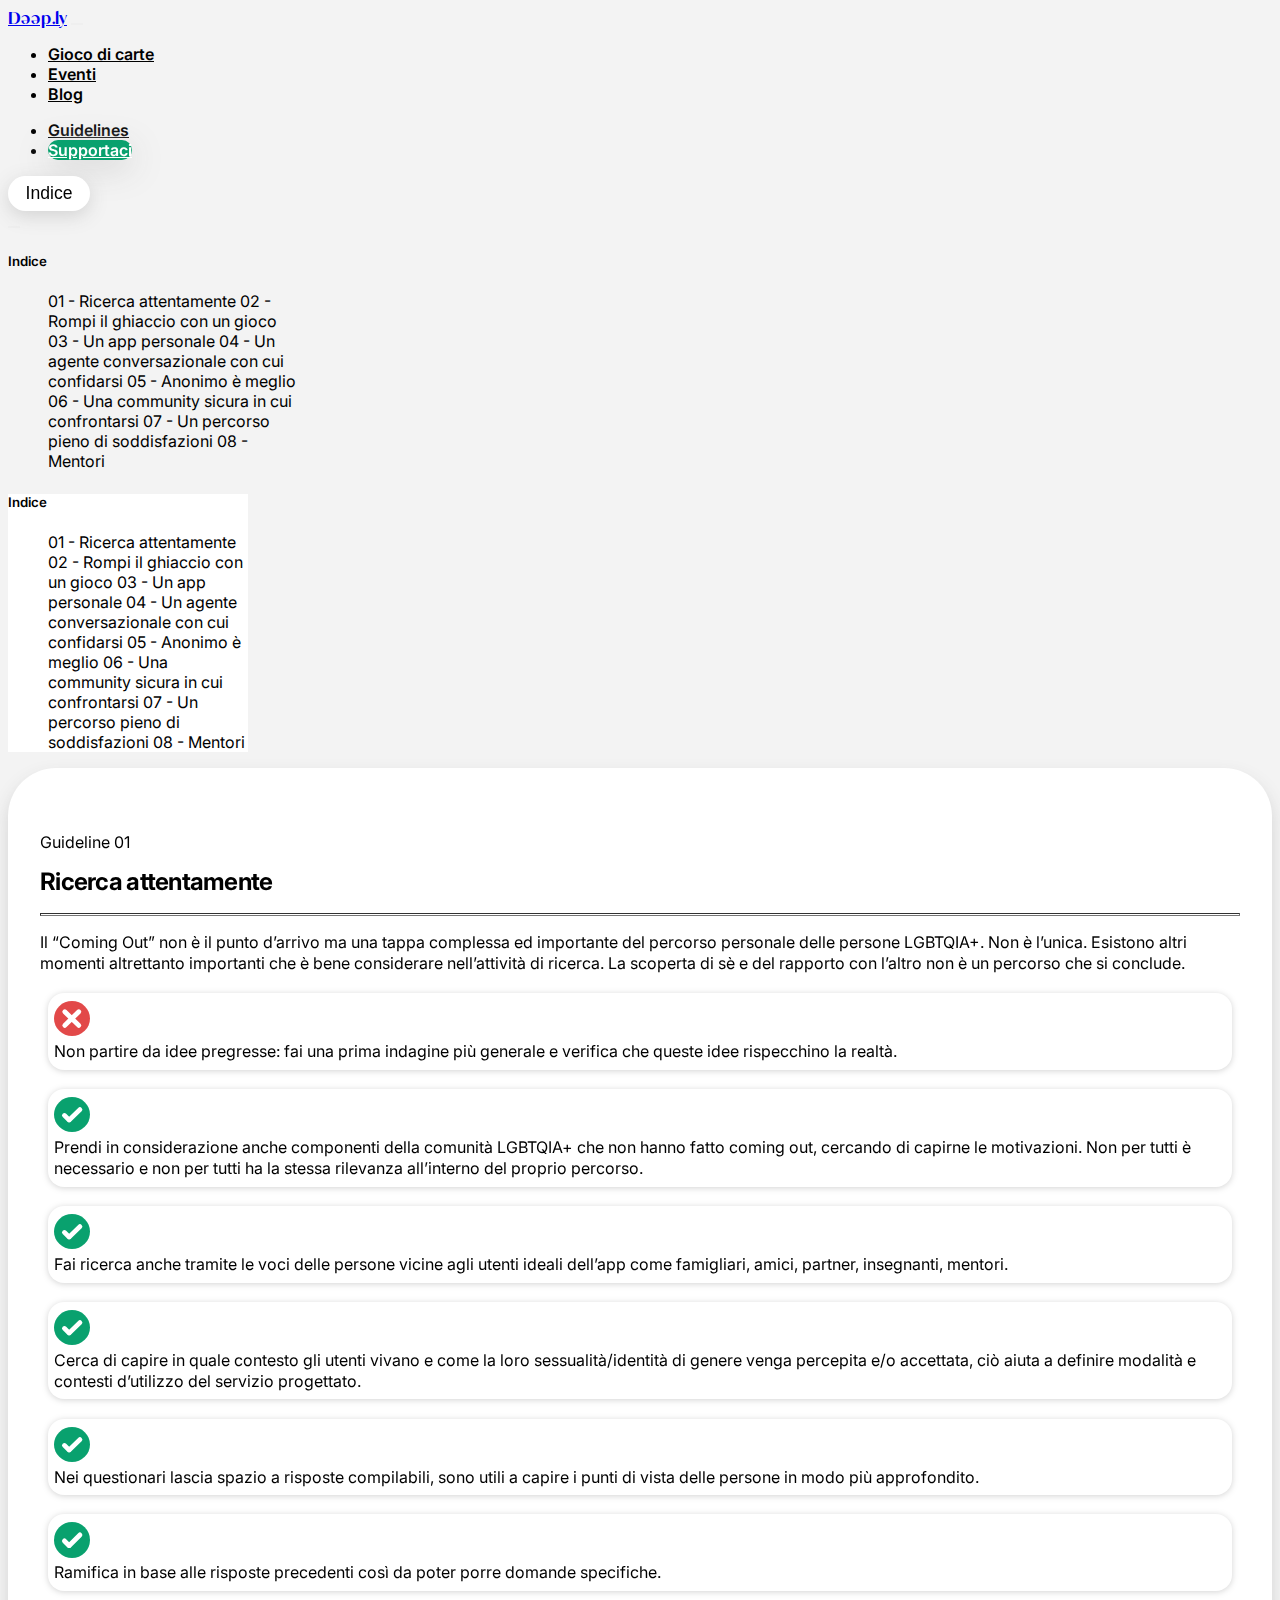
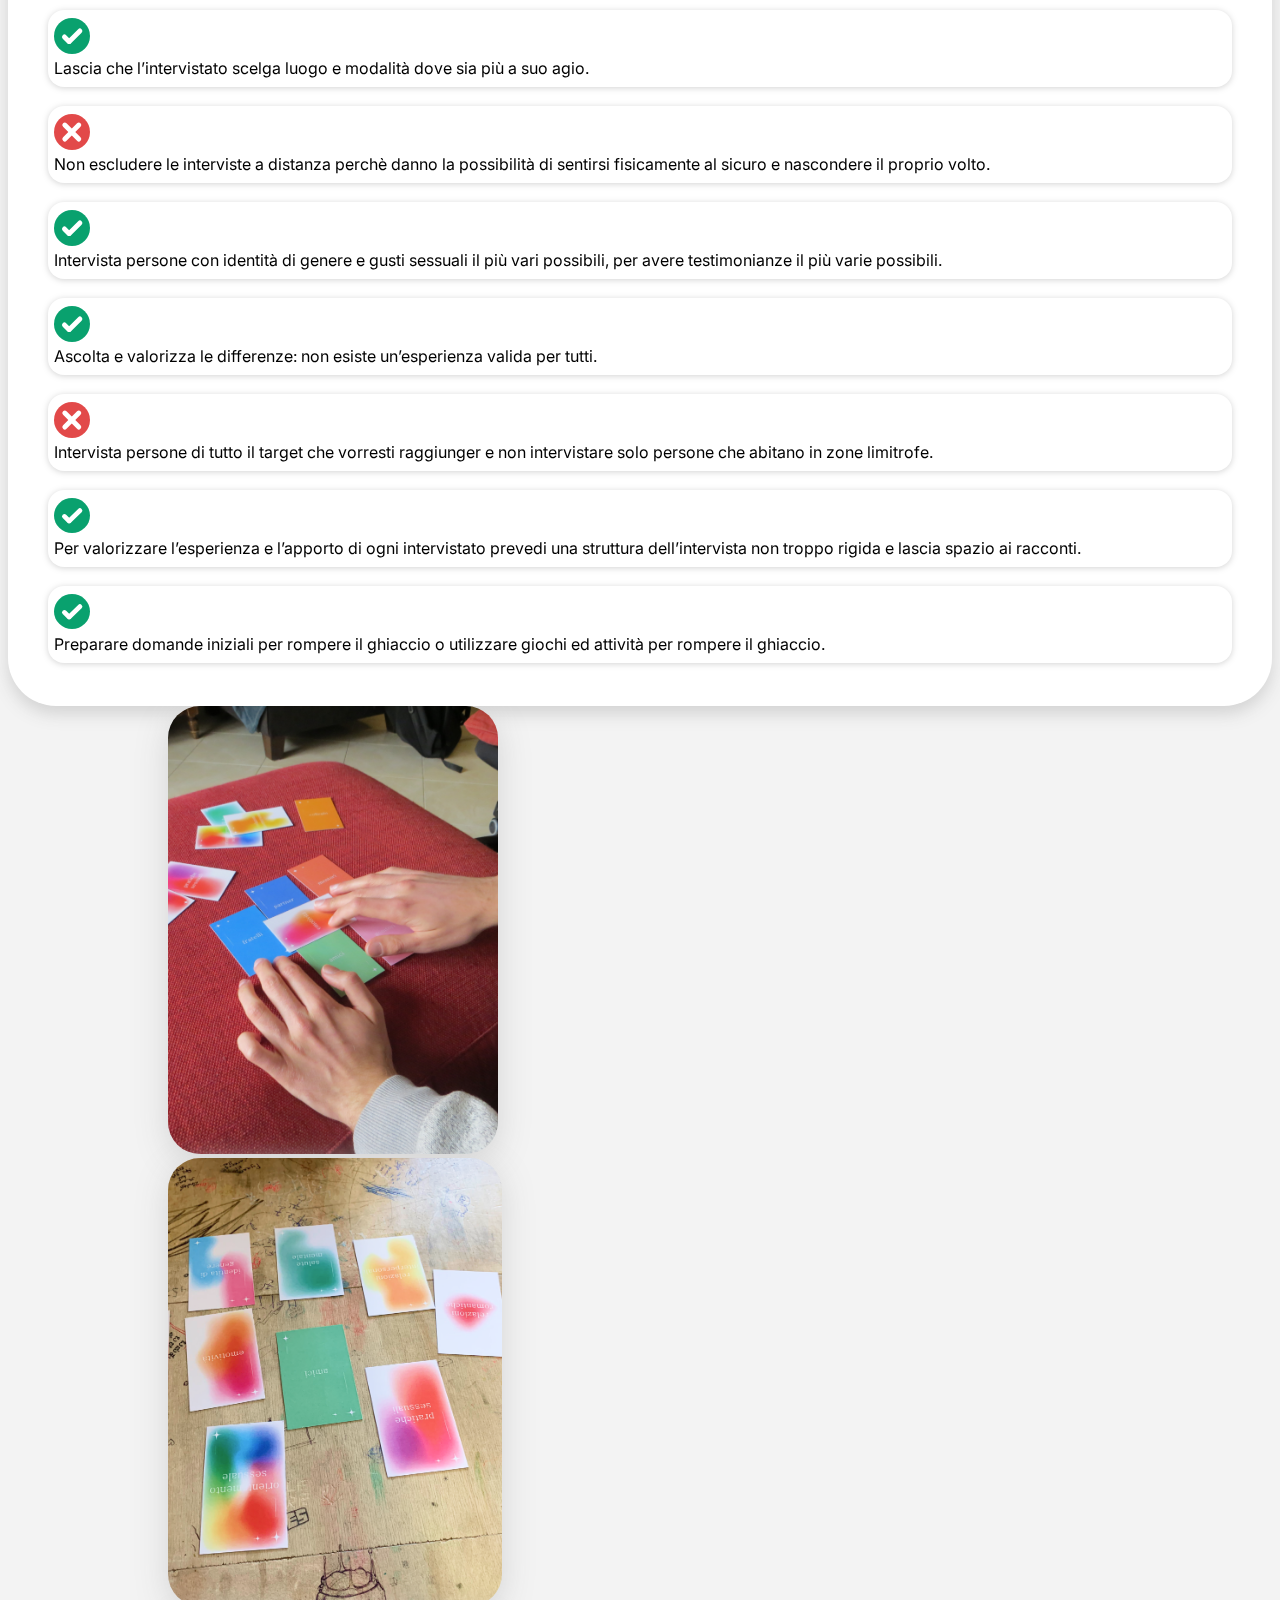
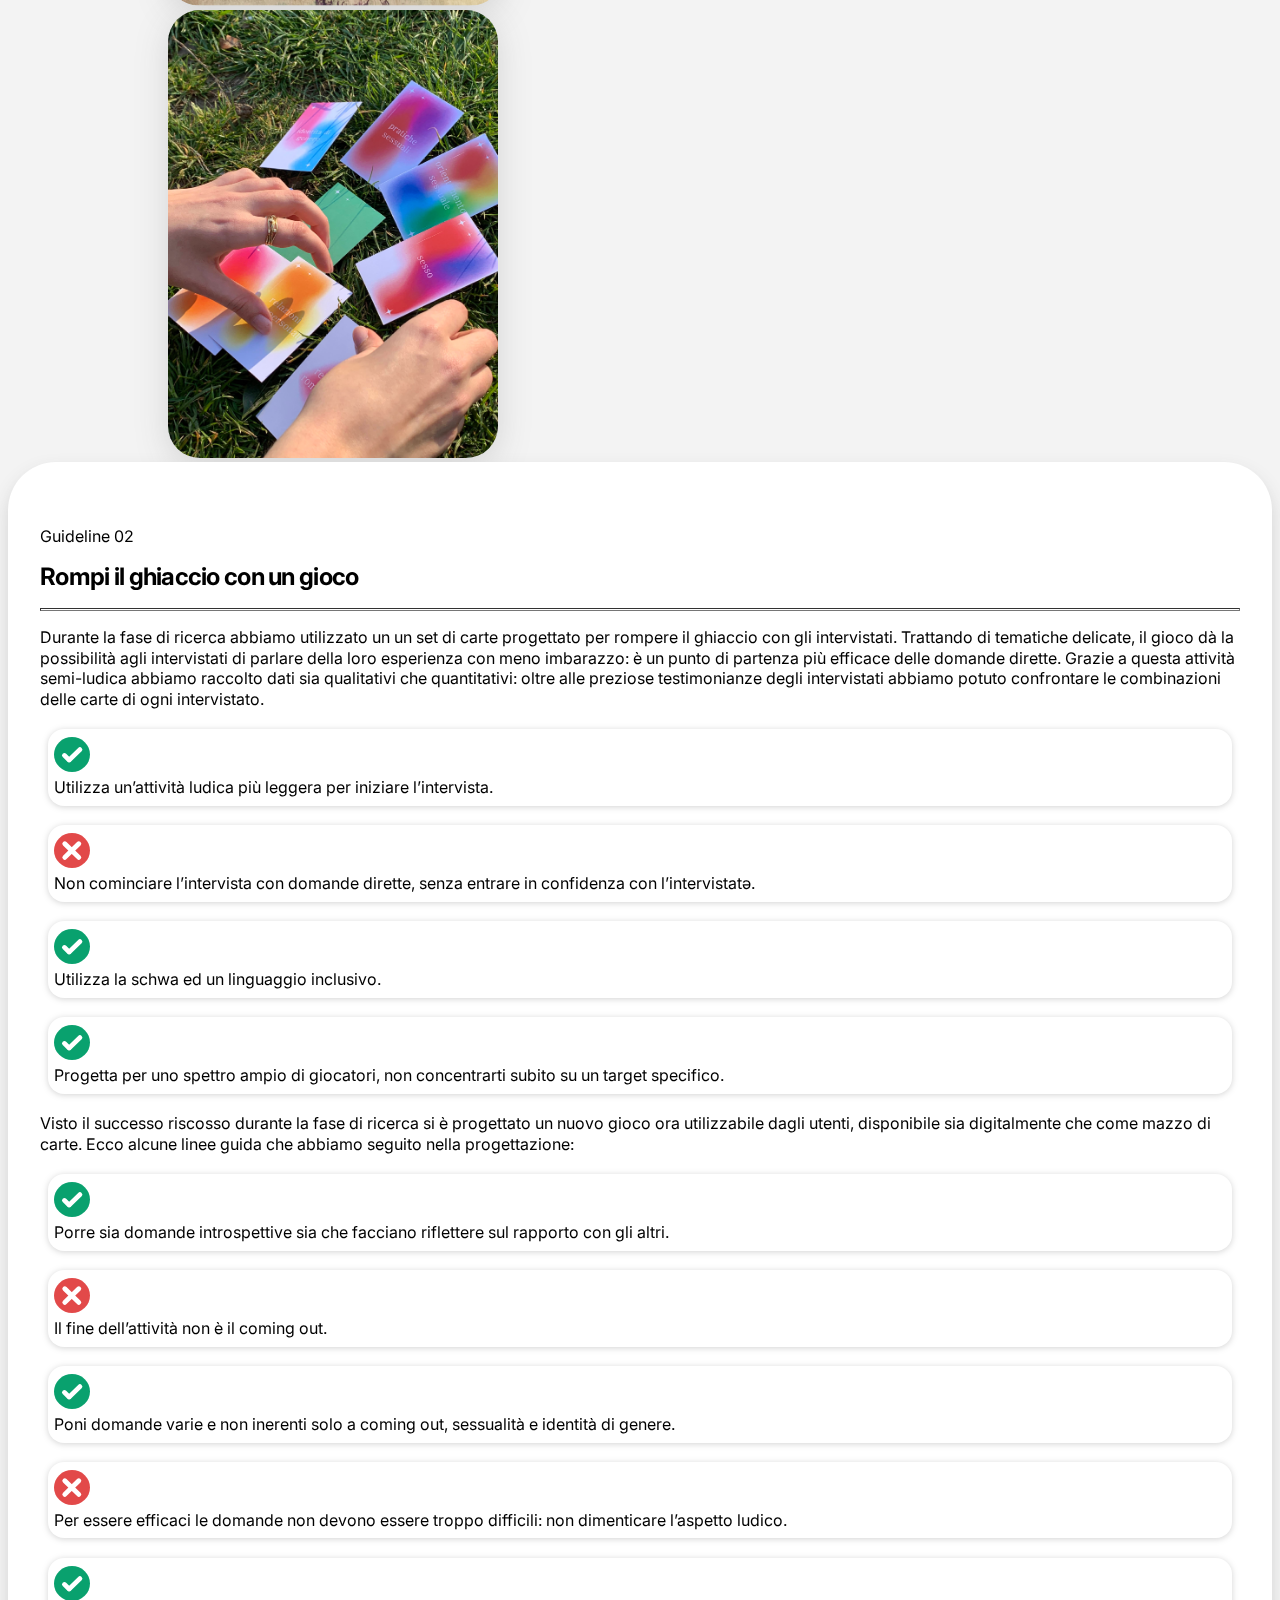
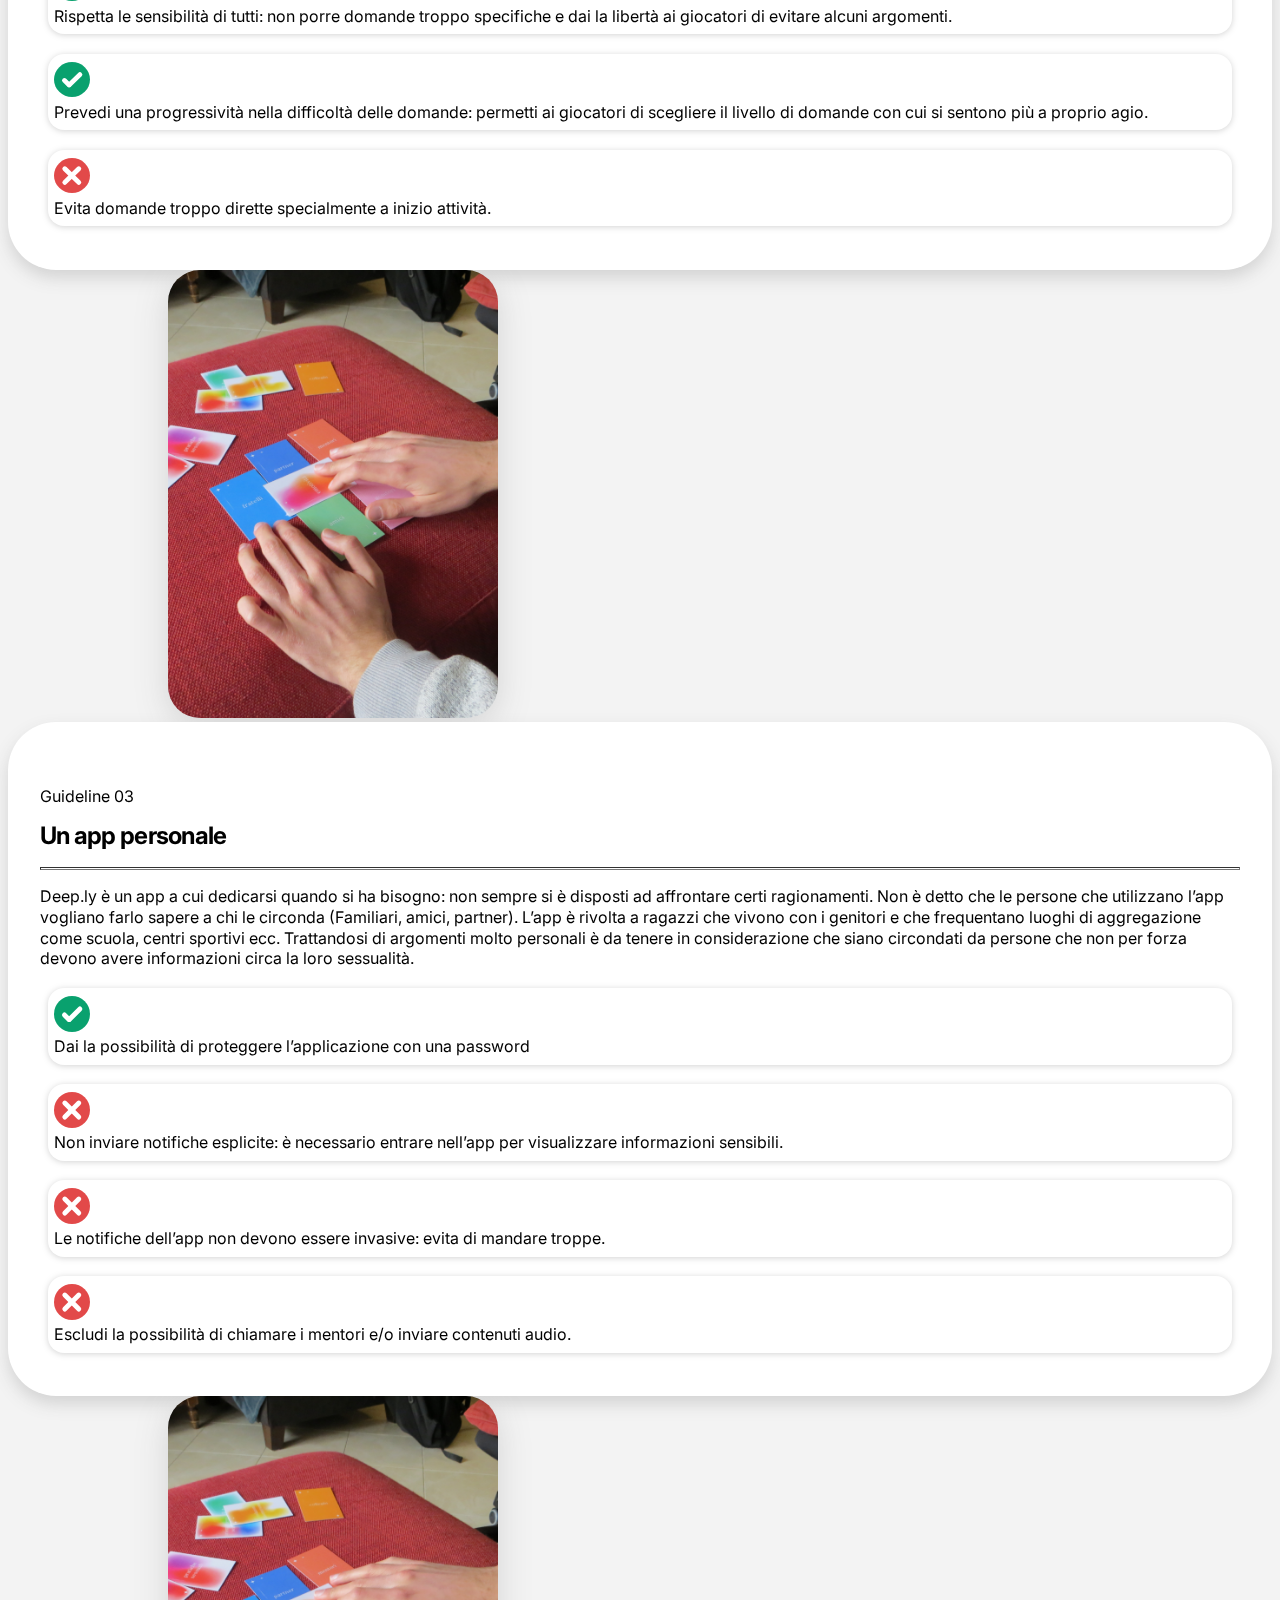
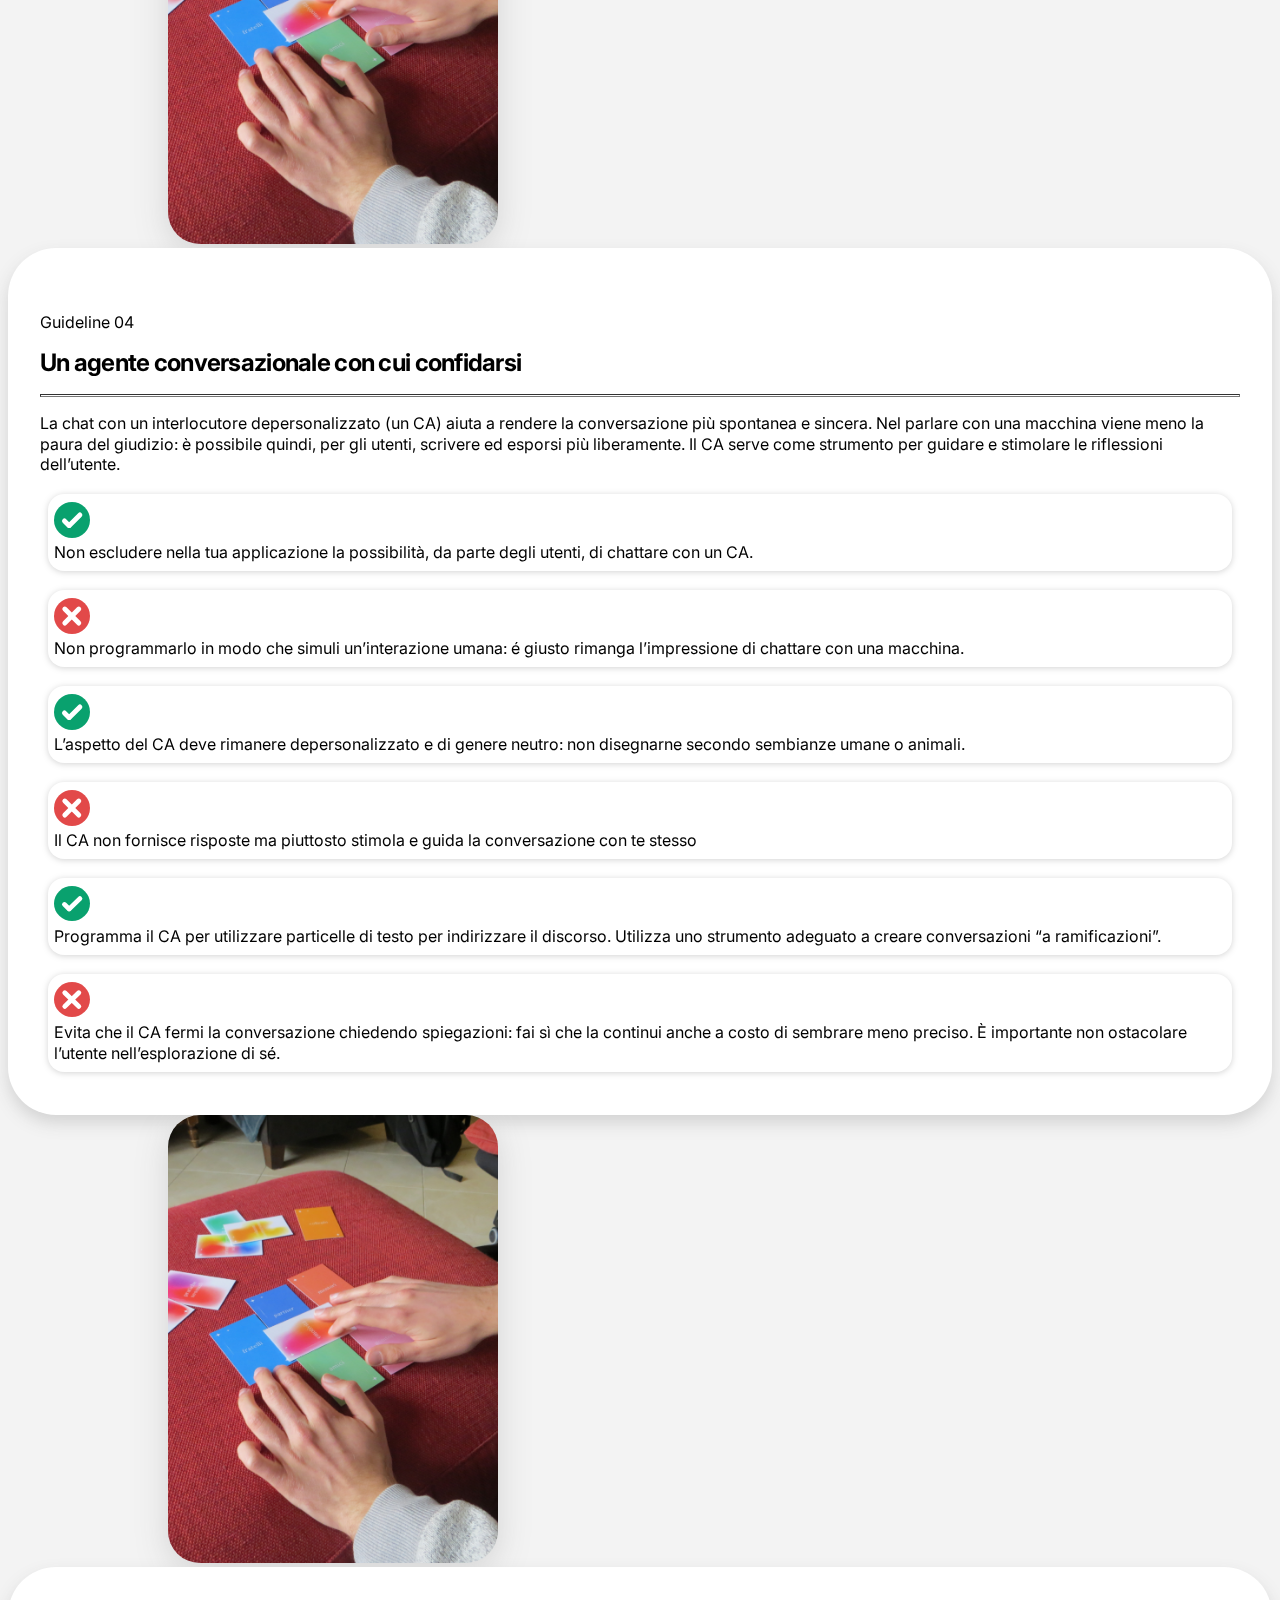
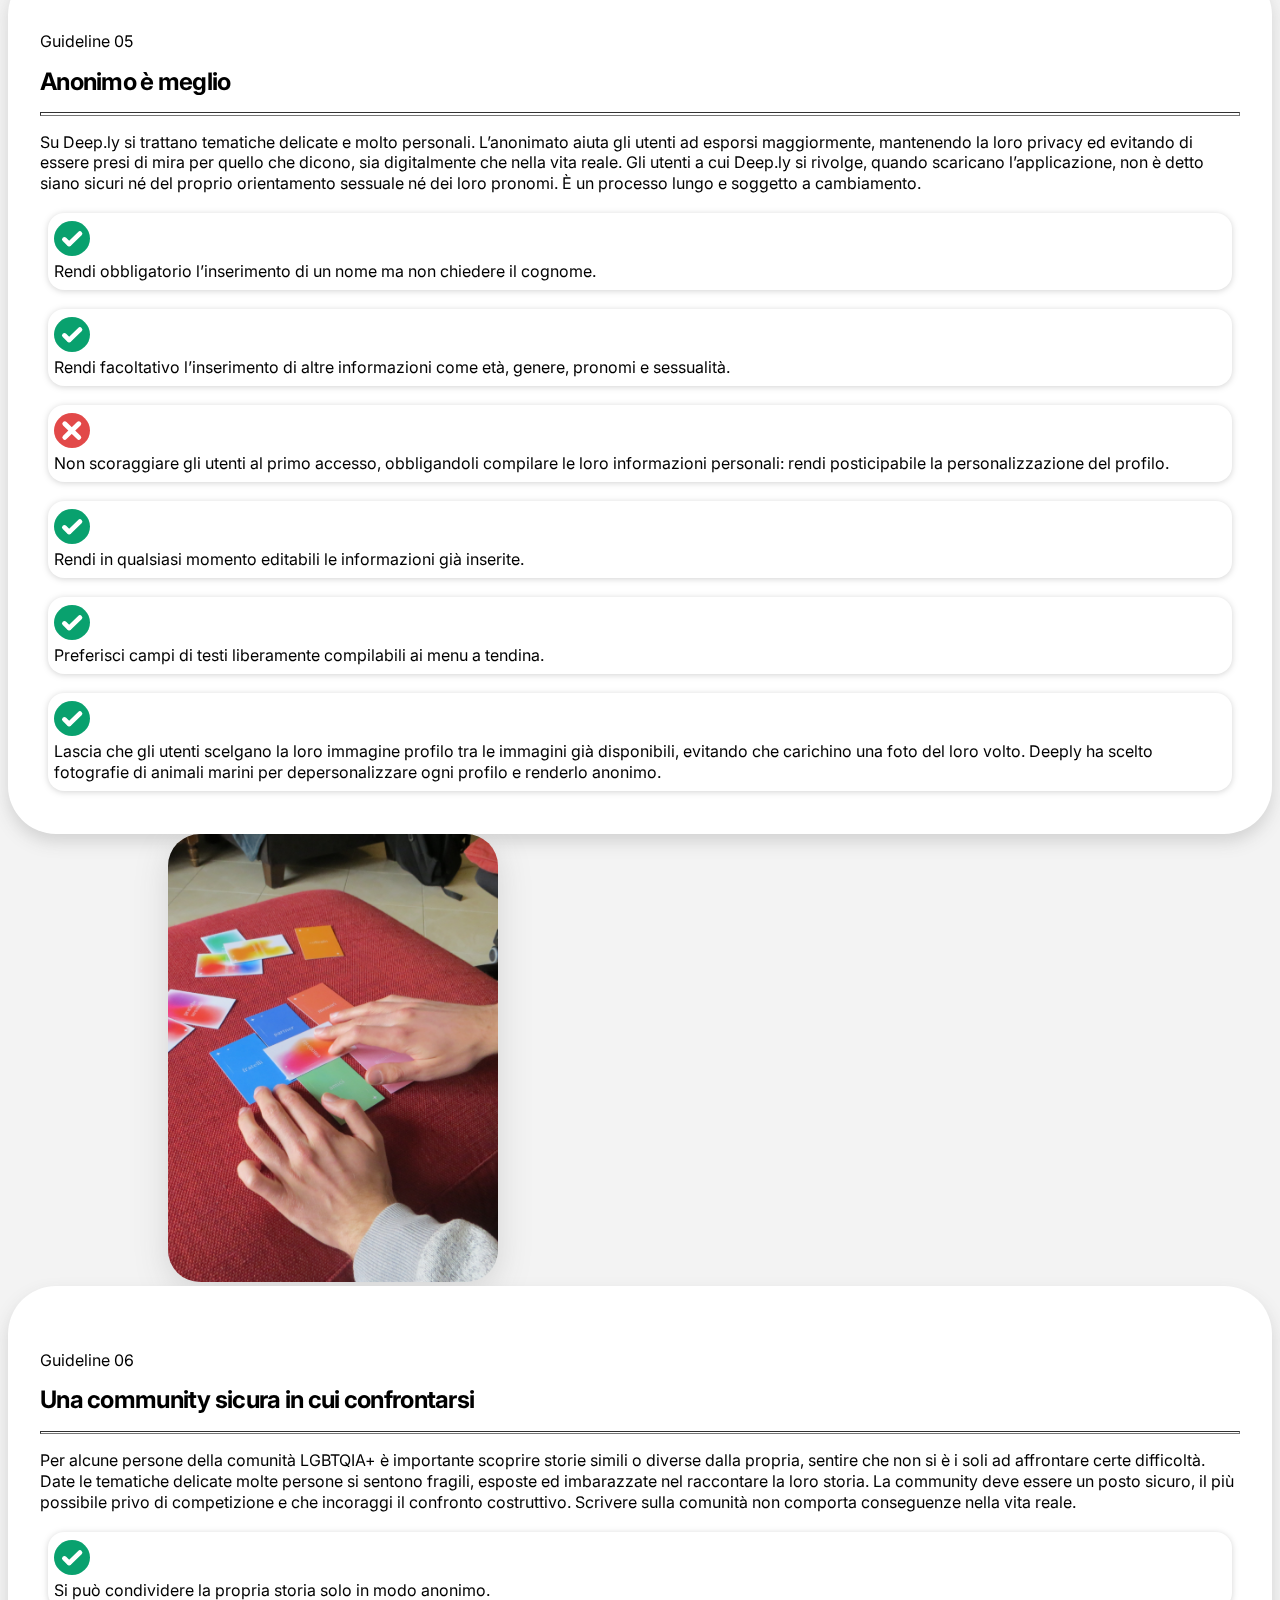
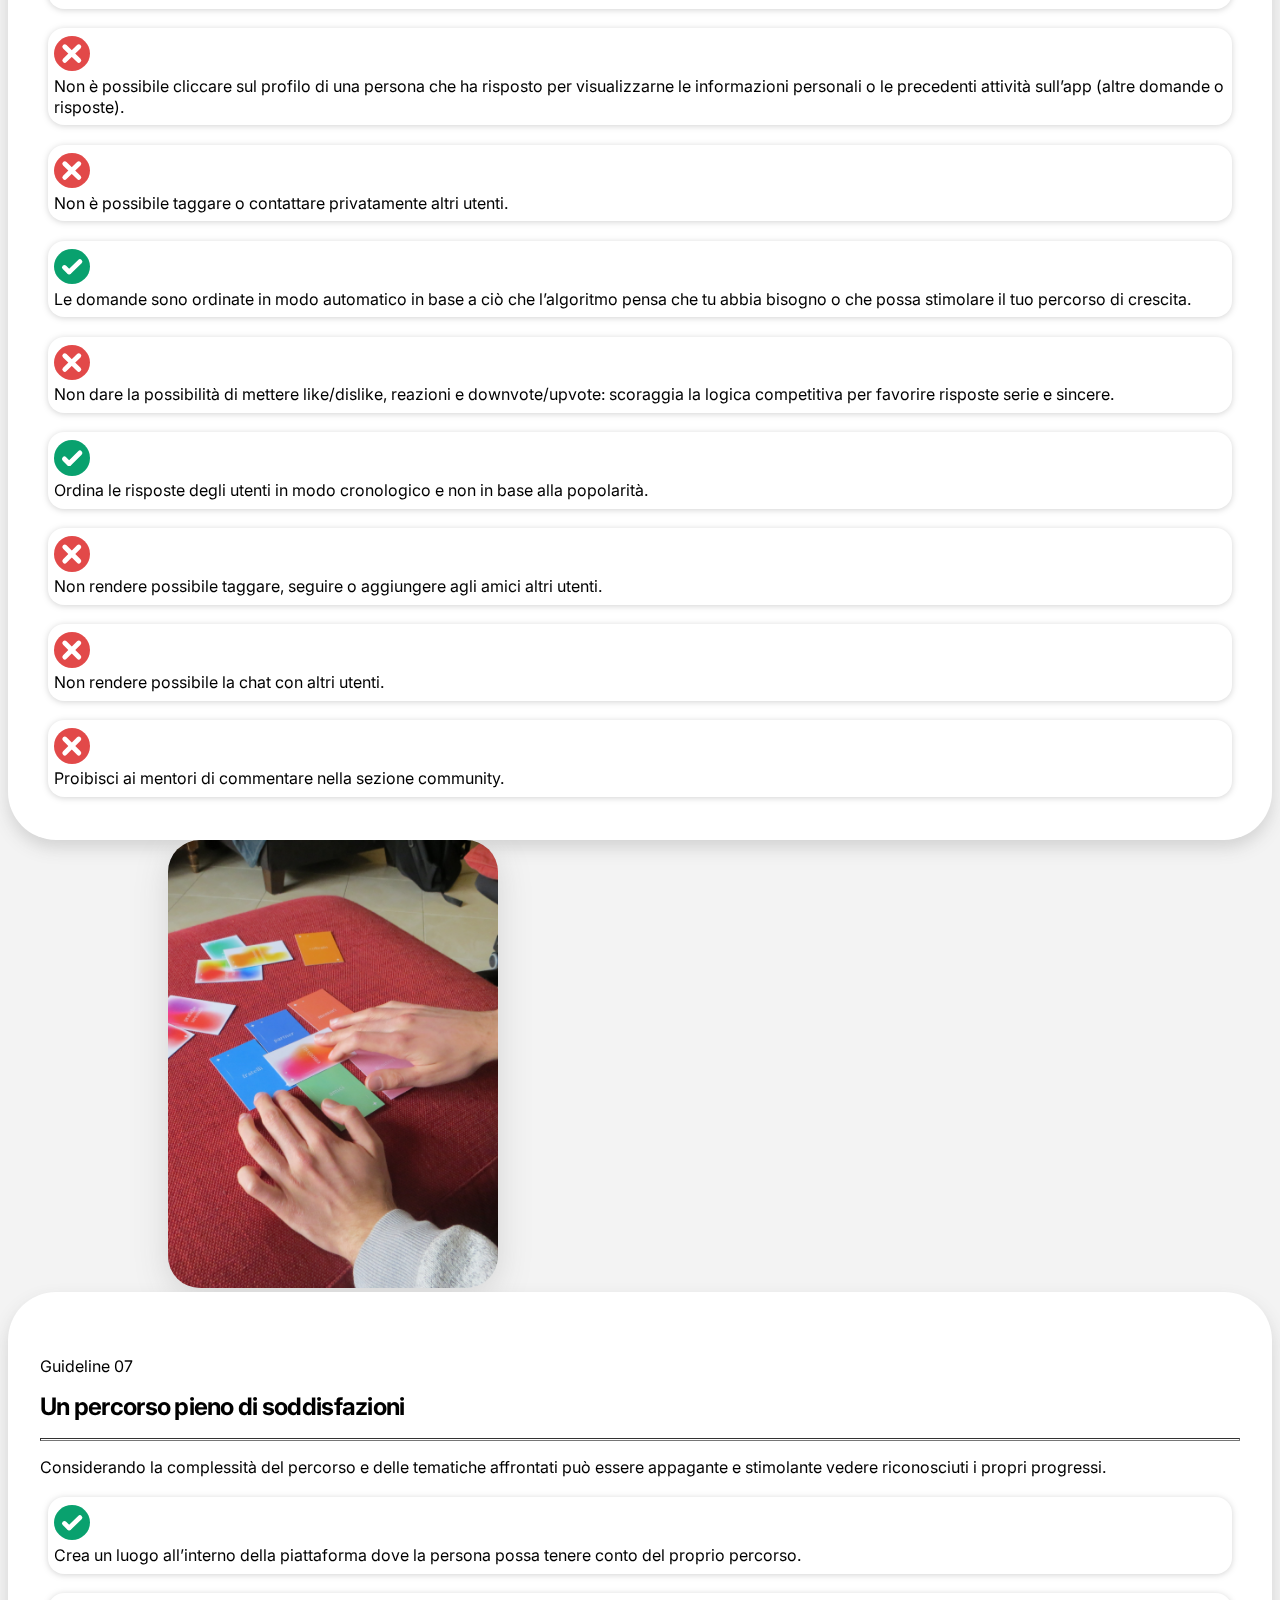
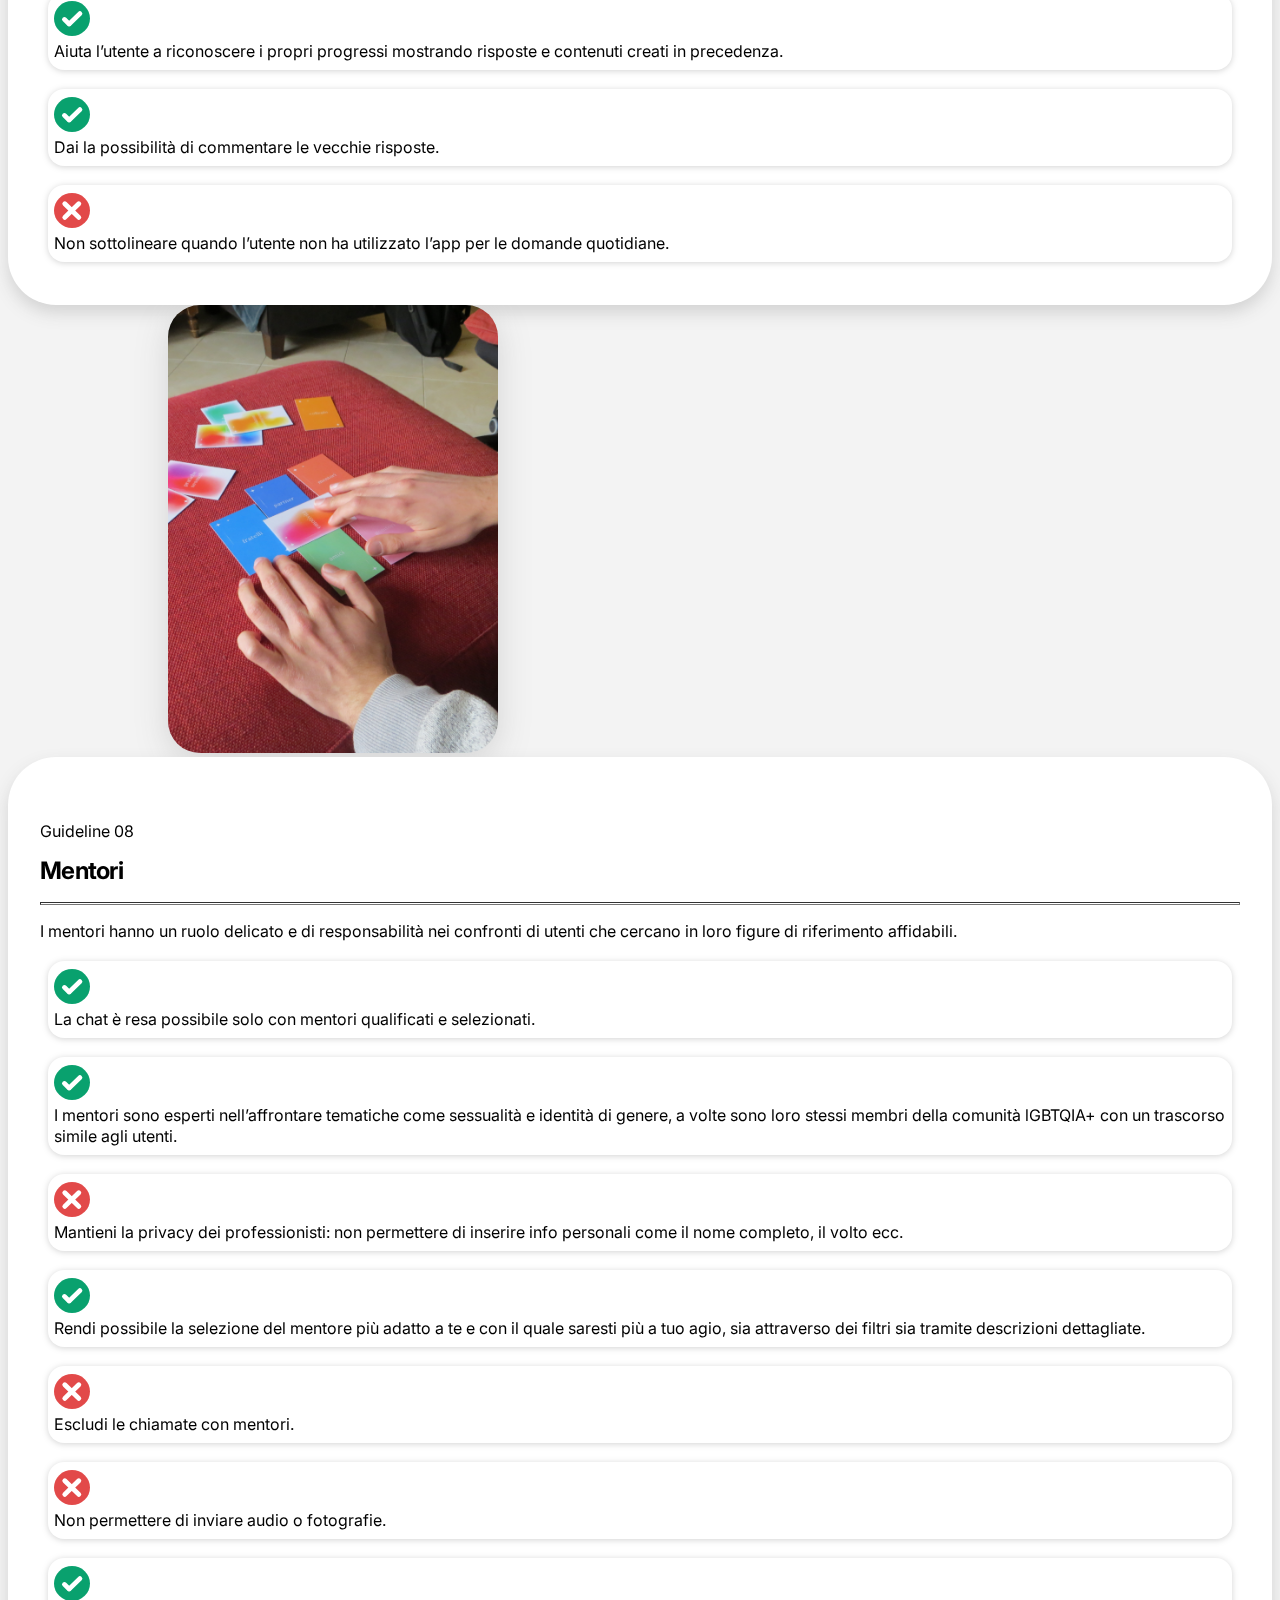
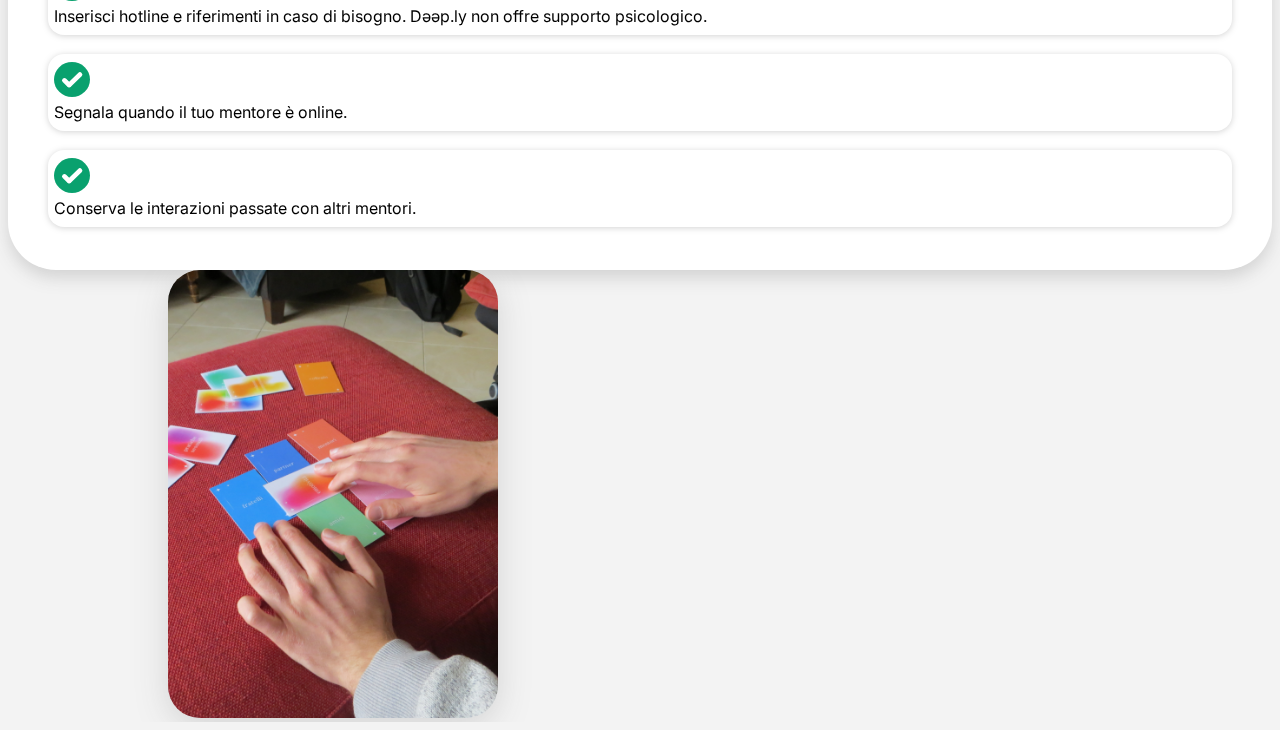
==== guidelines.html @ 078209df "yes" ====
<!doctype html>
<html lang="it">

<head>
  <meta charset="utf-8">
  <meta name="viewport" content="width=device-width, initial-scale=1">
  <link href="https://cdn.jsdelivr.net/npm/bootstrap@5.2.0-beta1/dist/css/bootstrap.min.css" rel="stylesheet" integrity="sha384-0evHe/X+R7YkIZDRvuzKMRqM+OrBnVFBL6DOitfPri4tjfHxaWutUpFmBp4vmVor" crossorigin="anonymous">
  <link rel="stylesheet" href="style.css">
  <title>Dəəply</title>
  <link rel="preconnect" href="https://fonts.googleapis.com">
  <link rel="preconnect" href="https://fonts.gstatic.com" crossorigin>
  <link href="https://fonts.googleapis.com/css2?family=Inter:wght@300;400;600;700&display=swap" rel="stylesheet">
</head>

<body class="bg-gray">

  <nav id="nav" class="navbar fixed-top navbar-expand-lg navbar-custom bg-nav-guideline">
    <div class="container">
      <a href="index.html" class="navbar-brand ivy-mode">Dəəp.ly</a>

      <button type="button" name="button" class="navbar-toggler" data-bs-toggle="collapse" data-bs-target="#navmenu">

        <span class="navbar-toggler-icon"></span>

      </button>

      <div class="collapse navbar-collapse px-4 pt-2" id="navmenu">

        <ul class="navbar-nav me-auto">
          <li class="nav-item-guideline mx-2">
            <a href="index.html#carte" class="nav-link">Gioco di carte</a>
          </li>
          <li class="nav-item-guideline mx-2">
            <a href="index.html#eventi" class="nav-link">Eventi</a>
          </li>
          <li class="nav-item-guideline mx-2">
            <a href="index.html#blog" class="nav-link">Blog</a>
          </li>
        </ul>

        <ul class="navbar-nav ms-auto">
          <li class="nav-item-guideline mx-2">
            <a href="#" class="nav-link">Guidelines</a>
          </li>

          <li class="">
            <a href="index.html#supportaci" class="nav-link supportaci-guideline shadow-support-guideline">Supportaci</a>
          </li>

        </ul>

      </div>
    </div>

  </nav>

  <div class="mt-2 pt-5 px-3 position-fixed " style="z-index:+100;">


    <button class="guideline-btn d-block d-lg-none" type="button" data-bs-toggle="offcanvas" data-bs-target="#offcanvas" aria-controls="offcanvas">
      Indice
    </button>

    <div class="offcanvas offcanvas-start pt-5" tabindex="-1" id="offcanvas" aria-labelledby="offcanvas">

      <div class="d-flex align-items-end flex-column p-4">
        <button type="button" class="btn-close" data-bs-dismiss="offcanvas" aria-label="Close"></button>

      </div>
      <div class="d-flex flex-column px-5 pt-2 text-black">
        <h5 class="pt-3">Indice</h5>

        <ul class="nav nav-pills flex-column mb-0 pt-4">

          <a href="#guideline01" class="nav-link2 px-0 "> 01 - Ricerca attentamente</a>

          <a href="#guideline02" class="nav-link2 px-0"> 02 - Rompi il ghiaccio con un gioco </a>

          <a href="#guideline03" class="nav-link2 px-0"> 03 - Un app personale</a>

          <a href="#guideline04" class="nav-link2 px-0"> 04 - Un agente conversazionale con cui confidarsi</a>

          <a href="#guideline05" class="nav-link2 px-0"> 05 - Anonimo è meglio</a>

          <a href="#guideline06" class="nav-link2 px-0"> 06 - Una community sicura in cui confrontarsi</a>

          <a href="#guideline07" class="nav-link2 px-0"> 07 - Un percorso pieno di soddisfazioni</a>

          <a href="#guideline08" class="nav-link2 px-0"> 08 - Mentori</a>




        </ul>
      </div>
      <div class="offcanvas-body">





      </div>
    </div>

  </div>



  <div class="container-fluid pt-5 d-none d-lg-block">
    <div class="row flex-nowrap position-fixed bg-white width-nav h-100">
      <div class="">
        <div class="d-flex flex-column px-2 pt-5 text-black">


          <h5>Indice</h5>

          <!--

          <ul class="nav nav-pills flex-column mb-0 align-items-center" id="menu">

            <a href="#submenu1" data-bs-toggle="collapse" class="nav-link2 px-0 align-middle">
              <i class=""></i> <span class="">Guideline 1</span> </a>
            <ul class="collapse nav flex-column ms-1" id="submenu1" data-bs-parent="#menu">
              <li class="">
                <a href="#" class="nav-link2 px-0"> <span class="">Product</span> 1</a>
              </li>
              <li>
                <a href="#" class="nav-link2 px-0"> <span class="">Product</span> 2</a>
              </li>
              <li>
                <a href="#" class="nav-link2 px-0"> <span class="">Product</span> 3</a>
              </li>
              <li>
                <a href="#" class="nav-link2 px-0"> <span class="">Product</span> 4</a>
              </li>
            </ul>
            </li>

          </ul>
-->

          <ul class="nav nav-pills flex-column mb-0 pt-4" id="side-menu">

            <a href="#guideline01" class="nav-link2 px-0 "> 01 - Ricerca attentamente</a>

            <a href="#guideline02" class="nav-link2 px-0"> 02 - Rompi il ghiaccio con un gioco</a>

            <a href="#guideline03" class="nav-link2 px-0"> 03 - Un app personale</a>

            <a href="#guideline04" class="nav-link2 px-0"> 04 - Un agente conversazionale con cui confidarsi</a>

            <a href="#guideline05" class="nav-link2 px-0"> 05 - Anonimo è meglio</a>

            <a href="#guideline06" class="nav-link2 px-0"> 06 - Una community sicura in cui confrontarsi</a>

            <a href="#guideline07" class="nav-link2 px-0"> 07 - Un percorso pieno di soddisfazioni</a>

            <a href="#guideline08" class="nav-link2 px-0"> 08 - Mentori</a>




          </ul>

        </div>
      </div>

    </div>
  </div>





  <section>

    <div id="guideline01" class="">

      <div class="container pt-5">
        <div class="row pt-3">
          <div class="d-none d-md-block col-2">
          </div>
          <div class="d-none d-lg-block col-1">
          </div>

          <div class="col guideline-card">

            <p class="mb-1 pt-3">
              Guideline 01
            </p>

            <h2 class="h2-guideline pb-2 text-wrap">
              Ricerca attentamente
            </h2>

            <hr>
            <p class="pb-2 pt-4">
              Il “Coming Out” non è il punto d’arrivo ma una tappa complessa ed importante del percorso personale delle persone LGBTQIA+.
              Non è l’unica. Esistono altri momenti altrettanto importanti che è bene considerare nell’attività di ricerca.
              La scoperta di sè e del rapporto con l’altro non è un percorso che si conclude.
            </p>
            <div class="card-dodont row">
              <div class="col-1 width-yesno px-0">
                <img src="img/no.svg" alt="" class="pt-1">
              </div>
              <div class="col-1 d-block d-sm-none">
              </div>
              <div class="col ">
                Non partire da idee pregresse: fai una prima indagine più generale e verifica che queste idee rispecchino la realtà.
              </div>
            </div>
            <div class="card-dodont row">
              <div class="col-1 width-yesno px-0">
                <img src="img/yes.svg" alt="" class="pt-1">
              </div>
              <div class="col-1 d-block d-sm-none">
              </div>
              <div class="col">
                Prendi in considerazione anche componenti della comunità LGBTQIA+ che non hanno fatto coming out, cercando di capirne le motivazioni. Non per tutti è necessario e non per tutti ha la stessa rilevanza all’interno del proprio percorso.
              </div>
            </div>
            <div class="card-dodont row">
              <div class="col-1 width-yesno px-0">
                <img src="img/yes.svg" alt="" class="pt-1">
              </div>
              <div class="col-1 d-block d-sm-none">
              </div>
              <div class="col">
                Fai ricerca anche tramite le voci delle persone vicine agli utenti ideali dell’app come famigliari, amici, partner, insegnanti, mentori.
              </div>
            </div>
            <div class="card-dodont row">
              <div class="col-1 width-yesno px-0">
                <img src="img/yes.svg" alt="" class="pt-1">
              </div>
              <div class="col-1 d-block d-sm-none">
              </div>
              <div class="col">
                Cerca di capire in quale contesto gli utenti vivano e come la loro sessualità/identità di genere venga percepita e/o accettata, ciò aiuta a definire modalità e contesti d’utilizzo del servizio progettato.
              </div>
            </div>
            <div class="card-dodont row">
              <div class="col-1 width-yesno px-0">
                <img src="img/yes.svg" alt="" class="pt-1">
              </div>
              <div class="col-1 d-block d-sm-none">
              </div>
              <div class="col">
                Nei questionari lascia spazio a risposte compilabili, sono utili a capire i punti di vista delle persone in modo più approfondito.
              </div>
            </div>
            <div class="card-dodont row">
              <div class="col-1 width-yesno px-0">
                <img src="img/yes.svg" alt="" class="pt-1">
              </div>
              <div class="col-1 d-block d-sm-none">
              </div>
              <div class="col">
                Ramifica in base alle risposte precedenti così da poter porre domande specifiche.
              </div>
            </div>
            <div class="card-dodont row">
              <div class="col-1 width-yesno px-0">
                <img src="img/yes.svg" alt="" class="pt-1">
              </div>
              <div class="col-1 d-block d-sm-none">
              </div>
              <div class="col">
                Lascia che l’intervistato scelga luogo e modalità dove sia più a suo agio.
              </div>
            </div>
            <div class="card-dodont row">
              <div class="col-1 width-yesno px-0">
                <img src="img/no.svg" alt="" class="pt-1">
              </div>
              <div class="col-1 d-block d-sm-none">
              </div>
              <div class="col">
                Non escludere le interviste a distanza perchè danno la possibilità di sentirsi fisicamente al sicuro e nascondere il proprio volto.
              </div>
            </div>
            <div class="card-dodont row">
              <div class="col-1 width-yesno px-0">
                <img src="img/yes.svg" alt="" class="pt-1">
              </div>
              <div class="col-1 d-block d-sm-none">
              </div>
              <div class="col">
                Intervista persone con identità di genere e gusti sessuali il più vari possibili, per avere testimonianze il più varie possibili.
              </div>
            </div>
            <div class="card-dodont row">
              <div class="col-1 width-yesno px-0">
                <img src="img/yes.svg" alt="" class="pt-1">
              </div>
              <div class="col-1 d-block d-sm-none">
              </div>
              <div class="col">
                Ascolta e valorizza le differenze: non esiste un’esperienza valida per tutti.
              </div>
            </div>
            <div class="card-dodont row">
              <div class="col-1 width-yesno px-0">
                <img src="img/no.svg" alt="" class="pt-1">
              </div>
              <div class="col-1 d-block d-sm-none">
              </div>
              <div class="col">
                Intervista persone di tutto il target che vorresti raggiunger e non intervistare solo persone che abitano in zone limitrofe.
              </div>
            </div>
            <div class="card-dodont row">
              <div class="col-1 width-yesno px-0">
                <img src="img/yes.svg" alt="" class="pt-1">
              </div>
              <div class="col-1 d-block d-sm-none">
              </div>
              <div class="col">
                Per valorizzare l’esperienza e l’apporto di ogni intervistato prevedi una struttura dell’intervista non troppo rigida e lascia spazio ai racconti.
              </div>
            </div>
            <div class="card-dodont row">
              <div class="col-1 width-yesno px-0">
                <img src="img/yes.svg" alt="" class="pt-1">
              </div>
              <div class="col-1 d-block d-sm-none">
              </div>
              <div class="col">
                Preparare domande iniziali per rompere il ghiaccio o utilizzare giochi ed attività per rompere il ghiaccio.
              </div>
            </div>


          </div>
          <div class="d-none d-xl-block col-2">

          </div>

        </div>

        <div class="row">

          <div id="Gcontainer1" class="d-flex flex-row flex-nowrap overflow-auto scroll-hide container pt-4 container1">
            <div id="card-guideline" class="card2 reveal3 pt-4 pb-5 px-3" style="min-width: 21em;"> <img class="h-card shadow-img img-fluid" draggable="false" src="img/guidelines/foto1.png" alt=""></div>
            <div id="card-guideline" class="card2 reveal3 pt-4 pb-5 px-3" style="min-width: 21em;"> <img class="h-card shadow-img img-fluid" draggable="false" src="img/guidelines/foto2.png" alt=""></div>
            <div id="card-guideline" class="card2 reveal3 pt-4 pb-5 px-3" style="min-width: 21em;"> <img class="h-card shadow-img img-fluid" draggable="false" src="img/guidelines/foto3.png" alt=""></div>

          </div>

        </div>
      </div>
    </div>


    <div id="guideline02" class="">

      <div class="container pt-5">
        <div class="row pt-3">
          <div class="d-none d-md-block col-2">
          </div>
          <div class="d-none d-lg-block col-1">
          </div>

          <div class="col guideline-card">

            <p class="mb-1 pt-3">
              Guideline 02
            </p>

            <h2 class="h2-guideline pb-2 text-wrap">
              Rompi il ghiaccio con un gioco
            </h2>

            <hr>
            <p class="pb-2 pt-4">
              Durante la fase di ricerca abbiamo utilizzato un un set di carte progettato per rompere il ghiaccio con gli intervistati. Trattando di tematiche delicate, il gioco dà la possibilità agli intervistati di parlare della loro esperienza
              con meno imbarazzo: è un punto di partenza più efficace delle domande dirette. Grazie a questa attività semi-ludica abbiamo raccolto dati sia qualitativi che quantitativi: oltre alle preziose testimonianze degli intervistati abbiamo
              potuto confrontare le combinazioni delle carte di ogni intervistato.
            </p>
            <div class="card-dodont row">
              <div class="col-1 width-yesno px-0">
                <img src="img/yes.svg" alt="" class="pt-1">
              </div>
              <div class="col-1 d-block d-sm-none">
              </div>
              <div class="col ">
                Utilizza un’attività ludica più leggera per iniziare l’intervista. </div>
            </div>

            <div class="card-dodont row">
              <div class="col-1 width-yesno px-0">
                <img src="img/no.svg" alt="" class="pt-1">
              </div>
              <div class="col-1 d-block d-sm-none">
              </div>
              <div class="col ">
                Non cominciare l’intervista con domande dirette, senza entrare in confidenza con l’intervistatə. </div>
            </div>
            <div class="card-dodont row">
              <div class="col-1 width-yesno px-0">
                <img src="img/yes.svg" alt="" class="pt-1">
              </div>
              <div class="col-1 d-block d-sm-none">
              </div>
              <div class="col ">
                Utilizza la schwa ed un linguaggio inclusivo. </div>
            </div>

            <div class="card-dodont row">
              <div class="col-1 width-yesno px-0">
                <img src="img/yes.svg" alt="" class="pt-1">
              </div>
              <div class="col-1 d-block d-sm-none">
              </div>
              <div class="col ">
                Progetta per uno spettro ampio di giocatori, non concentrarti subito su un target specifico.</div>
            </div>

            <p class="pb-2 pt-4">
              Visto il successo riscosso durante la fase di ricerca si è progettato un nuovo gioco ora utilizzabile dagli utenti, disponibile sia digitalmente che come mazzo di carte. Ecco alcune linee guida che abbiamo seguito nella progettazione:
            </p>

            <div class="card-dodont row">
              <div class="col-1 width-yesno px-0">
                <img src="img/yes.svg" alt="" class="pt-1">
              </div>
              <div class="col-1 d-block d-sm-none">
              </div>
              <div class="col ">
                Porre sia domande introspettive sia che facciano riflettere sul rapporto con gli altri. </div>
            </div>

            <div class="card-dodont row">
              <div class="col-1 width-yesno px-0">
                <img src="img/no.svg" alt="" class="pt-1">
              </div>
              <div class="col-1 d-block d-sm-none">
              </div>
              <div class="col ">
                Il fine dell’attività non è il coming out. </div>
            </div>

            <div class="card-dodont row">
              <div class="col-1 width-yesno px-0">
                <img src="img/yes.svg" alt="" class="pt-1">
              </div>
              <div class="col-1 d-block d-sm-none">
              </div>
              <div class="col ">
                Poni domande varie e non inerenti solo a coming out, sessualità e identità di genere. </div>
            </div>

            <div class="card-dodont row">
              <div class="col-1 width-yesno px-0">
                <img src="img/no.svg" alt="" class="pt-1">
              </div>
              <div class="col-1 d-block d-sm-none">
              </div>
              <div class="col ">
                Per essere efficaci le domande non devono essere troppo difficili: non dimenticare l’aspetto ludico. </div>
            </div>

            <div class="card-dodont row">
              <div class="col-1 width-yesno px-0">
                <img src="img/yes.svg" alt="" class="pt-1">
              </div>
              <div class="col-1 d-block d-sm-none">
              </div>
              <div class="col ">
                Rispetta le sensibilità di tutti: non porre domande troppo specifiche e dai la libertà ai giocatori di evitare alcuni argomenti. </div>
            </div>

            <div class="card-dodont row">
              <div class="col-1 width-yesno px-0">
                <img src="img/yes.svg" alt="" class="pt-1">
              </div>
              <div class="col-1 d-block d-sm-none">
              </div>
              <div class="col ">
                Prevedi una progressività nella difficoltà delle domande: permetti ai giocatori di scegliere il livello di domande con cui si sentono più a proprio agio.</div>
            </div>

            <div class="card-dodont row">
              <div class="col-1 width-yesno px-0">
                <img src="img/no.svg" alt="" class="pt-1">
              </div>
              <div class="col-1 d-block d-sm-none">
              </div>
              <div class="col ">
                Evita domande troppo dirette specialmente a inizio attività.
              </div>
            </div>
          </div>


          <div class="d-none d-xl-block col-2">

          </div>

        </div>

        <div class="row">

          <div id="Gcontainer1" class="d-flex flex-row flex-nowrap overflow-auto scroll-hide container pt-4 container1">
            <div id="card-guideline" class="card2 reveal3 pt-4 pb-5 px-3" style="min-width: 21em;"> <img class="h-card shadow-img img-fluid" draggable="false" src="img/guidelines/foto1.png" alt=""></div>

          </div>

        </div>

      </div>

    </div>

    <div id="guideline03" class="">

      <div class="container pt-5">
        <div class="row pt-3">
          <div class="d-none d-md-block col-2">
          </div>
          <div class="d-none d-lg-block col-1">
          </div>

          <div class="col guideline-card">

            <p class="mb-1 pt-3">
              Guideline 03
            </p>

            <h2 class="h2-guideline pb-2 text-wrap">
              Un app personale
            </h2>

            <hr>
            <p class="pb-2 pt-4">
              Deep.ly è un app a cui dedicarsi quando si ha bisogno: non sempre si è disposti ad affrontare certi ragionamenti.
              Non è detto che le persone che utilizzano l’app vogliano farlo sapere a chi le circonda (Familiari, amici, partner). L’app è rivolta a ragazzi che vivono con i genitori e che frequentano luoghi di aggregazione come scuola, centri
              sportivi ecc. Trattandosi di argomenti molto personali è da tenere in considerazione che siano circondati da persone che non per forza devono avere informazioni circa la loro sessualità.
            </p>
            <div class="card-dodont row">
              <div class="col-1 width-yesno px-0">
                <img src="img/yes.svg" alt="" class="pt-1">
              </div>
              <div class="col-1 d-block d-sm-none">
              </div>
              <div class="col ">
                Dai la possibilità di proteggere l’applicazione con una password
              </div>
            </div>


            <div class="card-dodont row">
              <div class="col-1 width-yesno px-0">
                <img src="img/no.svg" alt="" class="pt-1">
              </div>
              <div class="col-1 d-block d-sm-none">
              </div>
              <div class="col ">
                Non inviare notifiche esplicite: è necessario entrare nell’app per visualizzare informazioni sensibili.
              </div>
            </div>

            <div class="card-dodont row">
              <div class="col-1 width-yesno px-0">
                <img src="img/no.svg" alt="" class="pt-1">
              </div>
              <div class="col-1 d-block d-sm-none">
              </div>
              <div class="col ">
                Le notifiche dell’app non devono essere invasive: evita di mandare troppe.
              </div>
            </div>

            <div class="card-dodont row">
              <div class="col-1 width-yesno px-0">
                <img src="img/no.svg" alt="" class="pt-1">
              </div>
              <div class="col-1 d-block d-sm-none">
              </div>
              <div class="col ">
                Escludi la possibilità di chiamare i mentori e/o inviare contenuti audio.
              </div>
            </div>





          </div>


          <div class="d-none d-xl-block col-2">

          </div>

        </div>


        <div class="row">

          <div id="Gcontainer1" class="d-flex flex-row flex-nowrap overflow-auto scroll-hide container pt-4 container1">
            <div id="card-guideline" class="card2 reveal3 pt-4 pb-5 px-3" style="min-width: 21em;"> <img class="h-card shadow-img img-fluid" draggable="false" src="img/guidelines/foto1.png" alt=""></div>


          </div>

        </div>
      </div>
    </div>


    <div id="guideline04" class="">

      <div class="container pt-5">
        <div class="row pt-3">
          <div class="d-none d-md-block col-2">
          </div>
          <div class="d-none d-lg-block col-1">
          </div>

          <div class="col guideline-card " >

            <p class="mb-1 pt-3">
              Guideline 04
            </p>

            <h2 class="h2-guideline pb-2 text-wrap">
              Un agente conversazionale con cui confidarsi
            </h2>

            <hr>
            <p class="pb-2 pt-4">
              La chat con un interlocutore depersonalizzato (un CA) aiuta a rendere la conversazione più spontanea e sincera. Nel parlare con una macchina viene meno la paura del giudizio: è possibile quindi, per gli utenti, scrivere ed esporsi
              più liberamente. Il CA serve come strumento per guidare e stimolare le riflessioni dell’utente. </p>

            <div class="card-dodont row">
              <div class="col-1 width-yesno px-0">
                <img src="img/yes.svg" alt="" class="pt-1">
              </div>
              <div class="col-1 d-block d-sm-none">
              </div>
              <div class="col ">
                Non escludere nella tua applicazione la possibilità, da parte degli utenti, di chattare con un CA.
              </div>
            </div>

            <div class="card-dodont row">
              <div class="col-1 width-yesno px-0">
                <img src="img/no.svg" alt="" class="pt-1">
              </div>
              <div class="col-1 d-block d-sm-none">
              </div>
              <div class="col ">
                Non programmarlo in modo che simuli un’interazione umana: é giusto rimanga l’impressione di chattare con una macchina. </div>
            </div>

            <div class="card-dodont row">
              <div class="col-1 width-yesno px-0">
                <img src="img/yes.svg" alt="" class="pt-1">
              </div>
              <div class="col-1 d-block d-sm-none">
              </div>
              <div class="col ">
                L’aspetto del CA deve rimanere depersonalizzato e di genere neutro: non disegnarne secondo sembianze umane o animali.
              </div>
            </div>
            <div class="card-dodont row">
              <div class="col-1 width-yesno px-0">
                <img src="img/no.svg" alt="" class="pt-1">
              </div>
              <div class="col-1 d-block d-sm-none">
              </div>
              <div class="col ">
                Il CA non fornisce risposte ma piuttosto stimola e guida la conversazione con te stesso
              </div>
            </div>

            <div class="card-dodont row">
              <div class="col-1 width-yesno px-0">
                <img src="img/yes.svg" alt="" class="pt-1">
              </div>
              <div class="col-1 d-block d-sm-none">
              </div>
              <div class="col ">
                Programma il CA per utilizzare particelle di testo per indirizzare il discorso. Utilizza uno strumento adeguato a creare conversazioni “a ramificazioni”.
              </div>
            </div>

            <div class="card-dodont row">
              <div class="col-1 width-yesno px-0">
                <img src="img/no.svg" alt="" class="pt-1">
              </div>
              <div class="col-1 d-block d-sm-none">
              </div>
              <div class="col ">
                Evita che il CA fermi la conversazione chiedendo spiegazioni: fai sì che la continui anche a costo di sembrare meno preciso. È importante non ostacolare l’utente nell’esplorazione di sé.
              </div>
            </div>

          </div>


          <div class="d-none d-xl-block col-2">

          </div>

        </div>

        <div class="row">

          <div id="Gcontainer1" class="d-flex flex-row flex-nowrap overflow-auto scroll-hide container pt-4 container1">
            <div id="card-guideline" class="card2 reveal3 pt-4 pb-5 px-3" style="min-width: 21em;"> <img class="h-card shadow-img img-fluid" draggable="false" src="img/guidelines/foto1.png" alt=""></div>


          </div>

        </div>
      </div>
    </div>



    <div id="guideline05" class="">

      <div class="container pt-5">
        <div class="row pt-3">
          <div class="d-none d-md-block col-2">
          </div>
          <div class="d-none d-lg-block col-1">
          </div>

          <div class="col guideline-card">

            <p class="mb-1 pt-3">
              Guideline 05
            </p>

            <h2 class="h2-guideline pb-2 text-wrap">
              Anonimo è meglio
            </h2>

            <hr>
            <p class="pb-2 pt-4">
              Su Deep.ly si trattano tematiche delicate e molto personali. L’anonimato aiuta gli utenti ad esporsi maggiormente, mantenendo la loro privacy ed evitando di essere presi di mira per quello che dicono, sia digitalmente che nella
              vita reale.
              Gli utenti a cui Deep.ly si rivolge, quando scaricano l’applicazione, non è detto siano sicuri né del proprio orientamento sessuale né dei loro pronomi. È un processo lungo e soggetto a cambiamento.

            </p>

            <div class="card-dodont row">
              <div class="col-1 width-yesno px-0">
                <img src="img/yes.svg" alt="" class="pt-1">
              </div>
              <div class="col-1 d-block d-sm-none">
              </div>
              <div class="col ">
                Rendi obbligatorio l’inserimento di un nome ma non chiedere il cognome.
              </div>
            </div>

            <div class="card-dodont row">
              <div class="col-1 width-yesno px-0">
                <img src="img/yes.svg" alt="" class="pt-1">
              </div>
              <div class="col-1 d-block d-sm-none">
              </div>
              <div class="col ">
                Rendi facoltativo l’inserimento di altre informazioni come età, genere, pronomi e sessualità.
              </div>
            </div>

            <div class="card-dodont row">
              <div class="col-1 width-yesno px-0">
                <img src="img/no.svg" alt="" class="pt-1">
              </div>
              <div class="col-1 d-block d-sm-none">
              </div>
              <div class="col ">
                Non scoraggiare gli utenti al primo accesso, obbligandoli compilare le loro informazioni personali: rendi posticipabile la personalizzazione del profilo.
              </div>
            </div>

            <div class="card-dodont row">
              <div class="col-1 width-yesno px-0">
                <img src="img/yes.svg" alt="" class="pt-1">
              </div>
              <div class="col-1 d-block d-sm-none">
              </div>
              <div class="col ">
                Rendi in qualsiasi momento editabili le informazioni già inserite.
              </div>
            </div>

            <div class="card-dodont row">
              <div class="col-1 width-yesno px-0">
                <img src="img/yes.svg" alt="" class="pt-1">
              </div>
              <div class="col-1 d-block d-sm-none">
              </div>
              <div class="col ">
                Preferisci campi di testi liberamente compilabili ai menu a tendina.
              </div>
            </div>

            <div class="card-dodont row">
              <div class="col-1 width-yesno px-0">
                <img src="img/yes.svg" alt="" class="pt-1">
              </div>
              <div class="col-1 d-block d-sm-none">
              </div>
              <div class="col ">
                Lascia che gli utenti scelgano la loro immagine profilo tra le immagini già disponibili, evitando che carichino una foto del loro volto. Deeply ha scelto fotografie di animali marini per depersonalizzare ogni profilo e
                renderlo anonimo.
              </div>
            </div>


          </div>
          <div class="d-none d-xl-block col-2">

          </div>

        </div>

        <div class="row">

          <div id="Gcontainer1" class="d-flex flex-row flex-nowrap overflow-auto scroll-hide container pt-4 container1">
            <div id="card-guideline" class="card2 reveal3 pt-4 pb-5 px-3" style="min-width: 21em;"> <img class="h-card shadow-img img-fluid" draggable="false" src="img/guidelines/foto1.png" alt=""></div>


          </div>

        </div>
      </div>
    </div>


    <div id="guideline06" class="">

      <div class="container pt-5">
        <div class="row pt-3">
          <div class="d-none d-md-block col-2">
          </div>
          <div class="d-none d-lg-block col-1">
          </div>

          <div class="col guideline-card">

            <p class="mb-1 pt-3">
              Guideline 06
            </p>

            <h2 class="h2-guideline pb-2 text-wrap">
              Una community sicura in cui confrontarsi
            </h2>

            <hr>
            <p class="pb-2 pt-4">
              Per alcune persone della comunità LGBTQIA+ è importante scoprire storie simili o diverse dalla propria, sentire che non si è i soli ad affrontare certe difficoltà.
              Date le tematiche delicate molte persone si sentono fragili, esposte ed imbarazzate nel raccontare la loro storia. La community deve essere un posto sicuro, il più possibile privo di competizione e che incoraggi il confronto
              costruttivo. Scrivere sulla comunità non comporta conseguenze nella vita reale.
            </p>
            <div class="card-dodont row">
              <div class="col-1 width-yesno px-0">
                <img src="img/yes.svg" alt="" class="pt-1">
              </div>
              <div class="col-1 d-block d-sm-none">
              </div>
              <div class="col ">
                Si può condividere la propria storia solo in modo anonimo.
              </div>
            </div>

            <div class="card-dodont row">
              <div class="col-1 width-yesno px-0">
                <img src="img/no.svg" alt="" class="pt-1">
              </div>
              <div class="col-1 d-block d-sm-none">
              </div>
              <div class="col ">
                Non è possibile cliccare sul profilo di una persona che ha risposto per visualizzarne le informazioni personali o le precedenti attività sull’app (altre domande o risposte).
              </div>
            </div>

            <div class="card-dodont row">
              <div class="col-1 width-yesno px-0">
                <img src="img/no.svg" alt="" class="pt-1">
              </div>
              <div class="col-1 d-block d-sm-none">
              </div>
              <div class="col ">
                Non è possibile taggare o contattare privatamente altri utenti.
              </div>
            </div>

            <div class="card-dodont row">
              <div class="col-1 width-yesno px-0">
                <img src="img/yes.svg" alt="" class="pt-1">
              </div>
              <div class="col-1 d-block d-sm-none">
              </div>
              <div class="col ">
                Le domande sono ordinate in modo automatico in base a ciò che l’algoritmo pensa che tu abbia bisogno o che possa stimolare il tuo percorso di crescita.
              </div>
            </div>

            <div class="card-dodont row">
              <div class="col-1 width-yesno px-0">
                <img src="img/no.svg" alt="" class="pt-1">
              </div>
              <div class="col-1 d-block d-sm-none">
              </div>
              <div class="col ">
                Non dare la possibilità di mettere like/dislike, reazioni e downvote/upvote: scoraggia la logica competitiva per favorire risposte serie e sincere.
              </div>
            </div>

            <div class="card-dodont row">
              <div class="col-1 width-yesno px-0">
                <img src="img/yes.svg" alt="" class="pt-1">
              </div>
              <div class="col-1 d-block d-sm-none">
              </div>
              <div class="col ">
                Ordina le risposte degli utenti in modo cronologico e non in base alla popolarità.
              </div>
            </div>

            <div class="card-dodont row">
              <div class="col-1 width-yesno px-0">
                <img src="img/no.svg" alt="" class="pt-1">
              </div>
              <div class="col-1 d-block d-sm-none">
              </div>
              <div class="col ">
                Non rendere possibile taggare, seguire o aggiungere agli amici altri utenti.
              </div>
            </div>


            <div class="card-dodont row">
              <div class="col-1 width-yesno px-0">
                <img src="img/no.svg" alt="" class="pt-1">
              </div>
              <div class="col-1 d-block d-sm-none">
              </div>
              <div class="col ">
                Non rendere possibile la chat con altri utenti.
              </div>
            </div>

            <div class="card-dodont row">
              <div class="col-1 width-yesno px-0">
                <img src="img/no.svg" alt="" class="pt-1">
              </div>
              <div class="col-1 d-block d-sm-none">
              </div>
              <div class="col ">
                Proibisci ai mentori di commentare nella sezione community.
              </div>
            </div>


          </div>
          <div class="d-none d-xl-block col-2">

          </div>

        </div>

        <div class="row">

          <div id="Gcontainer1" class="d-flex flex-row flex-nowrap overflow-auto scroll-hide container pt-4 container1">
            <div id="card-guideline" class="card2 reveal3 pt-4 pb-5 px-3" style="min-width: 21em;"> <img class="h-card shadow-img img-fluid" draggable="false" src="img/guidelines/foto1.png" alt=""></div>


          </div>

        </div>
      </div>

    </div>

    <div id="guideline07" class="">

      <div class="container pt-5">
        <div class="row pt-3">
          <div class="d-none d-md-block col-2">
          </div>
          <div class="d-none d-lg-block col-1">
          </div>

          <div class="col guideline-card">

            <p class="mb-1 pt-3">
              Guideline 07
            </p>

            <h2 class="h2-guideline pb-2 text-wrap">
              Un percorso pieno di soddisfazioni
            </h2>

            <hr>
            <p class="pb-2 pt-4">

              Considerando la complessità del percorso e delle tematiche affrontati può essere appagante e stimolante vedere riconosciuti i propri progressi.
            </p>
            <div class="card-dodont row">
              <div class="col-1 width-yesno px-0">
                <img src="img/yes.svg" alt="" class="pt-1">
              </div>
              <div class="col-1 d-block d-sm-none">
              </div>
              <div class="col ">
                Crea un luogo all’interno della piattaforma dove la persona possa tenere conto del proprio percorso.
              </div>
            </div>

            <div class="card-dodont row">
              <div class="col-1 width-yesno px-0">
                <img src="img/yes.svg" alt="" class="pt-1">
              </div>
              <div class="col-1 d-block d-sm-none">
              </div>
              <div class="col ">
                Aiuta l’utente a riconoscere i propri progressi mostrando risposte e contenuti creati in precedenza.
              </div>
            </div>

            <div class="card-dodont row">
              <div class="col-1 width-yesno px-0">
                <img src="img/yes.svg" alt="" class="pt-1">
              </div>
              <div class="col-1 d-block d-sm-none">
              </div>
              <div class="col ">
                Dai la possibilità di commentare le vecchie risposte.
              </div>
            </div>

            <div class="card-dodont row">
              <div class="col-1 width-yesno px-0">
                <img src="img/no.svg" alt="" class="pt-1">
              </div>
              <div class="col-1 d-block d-sm-none">
              </div>
              <div class="col ">
                Non sottolineare quando l’utente non ha utilizzato l’app per le domande quotidiane.
              </div>
            </div>

          </div>
          <div class="d-none d-xl-block col-2">

          </div>

        </div>

        <div class="row">

          <div id="Gcontainer1" class="d-flex flex-row flex-nowrap overflow-auto scroll-hide container pt-4 container1">
            <div id="card-guideline" class="card2 reveal3 pt-4 pb-5 px-3" style="min-width: 21em;"> <img class="h-card shadow-img img-fluid" draggable="false" src="img/guidelines/foto1.png" alt=""></div>


          </div>

        </div>
      </div>
    </div>

    <div id="guideline08" class="">

      <div class="container pt-5">
        <div class="row pt-3">
          <div class="d-none d-md-block col-2">
          </div>
          <div class="d-none d-lg-block col-1">
          </div>

          <div class="col guideline-card">

            <p class="mb-1 pt-3">
              Guideline 08
            </p>

            <h2 class="h2-guideline pb-2 text-wrap">

              Mentori
            </h2>

            <hr>
            <p class="pb-2 pt-4">
              I mentori hanno un ruolo delicato e di responsabilità nei confronti di utenti che cercano in loro figure di riferimento affidabili.
            </p>
            <div class="card-dodont row">
              <div class="col-1 width-yesno px-0">
                <img src="img/yes.svg" alt="" class="pt-1">
              </div>
              <div class="col-1 d-block d-sm-none">
              </div>
              <div class="col ">
                La chat è resa possibile solo con mentori qualificati e selezionati.
              </div>
            </div>

            <div class="card-dodont row">
              <div class="col-1 width-yesno px-0">
                <img src="img/yes.svg" alt="" class="pt-1">
              </div>
              <div class="col-1 d-block d-sm-none">
              </div>
              <div class="col ">
                I mentori sono esperti nell’affrontare tematiche come sessualità e identità di genere, a volte sono loro stessi membri della comunità lGBTQIA+ con un trascorso simile agli utenti.
              </div>
            </div>

            <div class="card-dodont row">
              <div class="col-1 width-yesno px-0">
                <img src="img/no.svg" alt="" class="pt-1">
              </div>
              <div class="col-1 d-block d-sm-none">
              </div>
              <div class="col ">
                Mantieni la privacy dei professionisti: non permettere di inserire info personali come il nome completo, il volto ecc.
              </div>
            </div>

            <div class="card-dodont row">
              <div class="col-1 width-yesno px-0">
                <img src="img/yes.svg" alt="" class="pt-1">
              </div>
              <div class="col-1 d-block d-sm-none">
              </div>
              <div class="col ">
                Rendi possibile la selezione del mentore più adatto a te e con il quale saresti più a tuo agio, sia attraverso dei filtri sia tramite descrizioni dettagliate. </div>
            </div>

            <div class="card-dodont row">
              <div class="col-1 width-yesno px-0">
                <img src="img/no.svg" alt="" class="pt-1">
              </div>
              <div class="col-1 d-block d-sm-none">
              </div>
              <div class="col ">
                Escludi le chiamate con mentori.
              </div>
            </div>

            <div class="card-dodont row">
              <div class="col-1 width-yesno px-0">
                <img src="img/no.svg" alt="" class="pt-1">
              </div>
              <div class="col-1 d-block d-sm-none">
              </div>
              <div class="col ">
                Non permettere di inviare audio o fotografie.
              </div>
            </div>

            <div class="card-dodont row">
              <div class="col-1 width-yesno px-0">
                <img src="img/yes.svg" alt="" class="pt-1">
              </div>
              <div class="col-1 d-block d-sm-none">
              </div>
              <div class="col ">
                Inserisci hotline e riferimenti in caso di bisogno. Dəəp.ly non offre supporto psicologico.
              </div>
            </div>


            <div class="card-dodont row">
              <div class="col-1 width-yesno px-0">
                <img src="img/yes.svg" alt="" class="pt-1">
              </div>
              <div class="col-1 d-block d-sm-none">
              </div>
              <div class="col ">
                Segnala quando il tuo mentore è online.
              </div>
            </div>

            <div class="card-dodont row">
              <div class="col-1 width-yesno px-0">
                <img src="img/yes.svg" alt="" class="pt-1">
              </div>
              <div class="col-1 d-block d-sm-none">
              </div>
              <div class="col ">
                Conserva le interazioni passate con altri mentori.
              </div>
            </div>




          </div>
          <div class="d-none d-xl-block col-2">

          </div>

        </div>

        <div class="row">

          <div id="Gcontainer1" class="d-flex flex-row flex-nowrap overflow-auto scroll-hide container pt-4 container1">
            <div id="card-guideline" class="card2 reveal3 pt-4 pb-5 px-3" style="min-width: 21em;"> <img class="h-card shadow-img img-fluid" draggable="false" src="img/guidelines/foto1.png" alt=""></div>


          </div>

        </div>
      </div>
    </div>





  </section>



  <script type="text/javascript">
    document.addEventListener('DOMContentLoaded', function() {


      var ele = document.getElementById('container1');

      document.getElementById("Gcontainer1").addEventListener("mouseenter", function() {
        ele = document.getElementById('Gcontainer1')
        ele.removeEventListener('mousedown', mouseDownHandler);
        ele.addEventListener('mousedown', mouseDownHandler);

      })


      let pos = {
        top: 0,
        left: 0,
        x: 0,
        y: 0
      };

      const mouseDownHandler = function(e) {
        ele.style.cursor = 'grabbing';
        ele.style.userSelect = 'none';

        console.log(ele);

        pos = {
          left: ele.scrollLeft,
          top: ele.scrollTop,
          // Get the current mouse position
          x: e.clientX,
          y: e.clientY,
        };

        document.addEventListener('mousemove', mouseMoveHandler);
        document.addEventListener('mouseup', mouseUpHandler);
      };

      const mouseMoveHandler = function(e) {
        // How far the mouse has been moved
        const dx = e.clientX - pos.x;
        const dy = e.clientY - pos.y;

        // Scroll the element
        ele.scrollTop = pos.top - dy;
        ele.scrollLeft = pos.left - dx;
      };

      const mouseUpHandler = function() {
        ele.style.cursor = 'grab';
        ele.style.removeProperty('user-select');

        document.removeEventListener('mousemove', mouseMoveHandler);
        document.removeEventListener('mouseup', mouseUpHandler);
      };



      function reveal3() {
        var reveals3 = document.querySelectorAll(".reveal3");
        for (var i = 0; i < reveals3.length; i++) {
          var windowHeight = window.innerHeight;
          var elementTop = reveals3[i].getBoundingClientRect().top;
          var elementVisible = 50;
          if (elementTop < windowHeight - elementVisible) {
            reveals3[i].classList.add("active3");
          } else {
            reveals3[i].classList.remove("active3");
          }
        }
      }
      window.addEventListener("scroll", reveal3);

      reveal3();
    });
  </script>


  <script src="https://cdn.jsdelivr.net/npm/bootstrap@5.2.0-beta1/dist/js/bootstrap.bundle.min.js" integrity="sha384-pprn3073KE6tl6bjs2QrFaJGz5/SUsLqktiwsUTF55Jfv3qYSDhgCecCxMW52nD2" crossorigin="anonymous"></script>

  <script src="https://ajax.aspnetcdn.com/ajax/jQuery/jquery-3.3.1.min.js"></script>

</body>

</html>
---- style.css ----
body {
  font-family: 'Inter', sans-serif;
  color: black;
}

section div, a{
  z-index: 1;
}

.background-body{


  background-image: url("img/fondale.svg");
  background-size: 100%;

 background-position: center;
 background-repeat: no-repeat;
 background-attachment: fixed;
 background-size: cover;

}

@font-face {
  font-family: IvyMode;
  src: local("Ivy Mode Bold"),
    local("IvyMode-Bold"),
    url(font/IvyMode-Bold.ttf);
}

@font-face {
  font-family: IvyMode;
  src: local("Ivy Mode SemiBold"),
    local("IvyMode-SemiBold"),
    url(font/IvyMode-SemiBold.ttf);
}

.ivy-mode {
  font-family: 'IvyMode';
  font-weight: bold;
  white-space: nowrap;
}

h1 {
  font-family: 'IvyMode';
  font-weight: bold;
  white-space: nowrap;
}

h2 {
  font-family: 'IvyMode';
  font-weight: bold;
  white-space: nowrap;
}


.container1 {
  cursor: grab;
  overflow: auto;
}

.container2 {
  overflow: auto;
}

.container3{
  cursor: grab;
  overflow: auto;
}

.img-square {
  width: 7em;
  height: 7em;
}

.eventi-text {
  text-align: right;
}

.eventi-hover:hover {
  color: #065A3E;
}

.article {
  text-decoration: none;
  color: inherit;
}

.scroll-hide::-webkit-scrollbar {
  height: 0px;
}

.bg-nav {
  background-color: #09A16E;
}

.bg-nav a:hover {
  color: white;
}

.bg-nav.scrolled {
  background-color: white;
}

.bg-nav.scrolled.dos {
  background-color: #F3F3F3;
}

.bg-nav.scrolled a:hover {
  color: #09A16E;
}

.bg-green {
  background-color: #09A16E;
}

.bg-green2 {
  background-color: #09A16E;
}

.bg-blue {
  background-color: #046274;
}

.bg-gray {
  background-color: #F3F3F3;
}

.bg-black {
  background-color: #000000;
}

.bg-white {
  background-color: #FFFFFF;
}

.text-white {
  color: white;
}

.navbar-custom {
  font-weight: 600;
}

.nav-item a {
  color: black;
}

#app {
  padding: 6em 0 3em;
}

.supportaci {
  color: black;
  background-color: white;
  border-radius: 10em;
  width: 8em;
  text-align: center;
}

.supportaci.scrolled {
  color: white;
  background-color: #09A16E;
  border-radius: 10em;
  width: 8em;
  text-align: center;
}

.supportaci2 {
  color: white;
  border-radius: 10em;
  width: 8em;
  text-align: center;
}

.supportaci2 a:hover {
  color: white;
  background-color: black;
  border-radius: 10em;
}


.text-khelp{
  font-family: 'IvyMode';
  text-align: right;
  font-size: 1.2em;
  font-weight: SemiBold;
  color: black;
  margin-right: 4.3em;
  margin-bottom: 1.6em;
  margin-left: 60%;

}

.text-khelp a{
  text-decoration: none;
  color: black;
}

/*
.text-khelp.scrolled {
  color: black;
}
*/
.shadow-img {
  -webkit-filter: drop-shadow(0px 0.5em 1em lightgray);
  filter: drop-shadow(0px 0.5em 1em lightgray);
}

.shadow-support {
  -webkit-filter: drop-shadow(0px 0.2em 0.6em #087450);
  filter: drop-shadow(0px 0.2em 0.6em #087450);
}

.shadow-support.scrolled {
  -webkit-filter: drop-shadow(0px 0.5em 1em lightgray);
  filter: drop-shadow(0px 0.5em 1em lightgray);
}

.shadow-img2 {
  -webkit-filter: drop-shadow(0px 0.5em 1em #087450);
  filter: drop-shadow(0px 0.5em 1em #087450);
}

.max-w {
  max-width: 40em;
}

.max-w-eventi {
  max-width: 70em;
}

.max-w2 {
  max-width: 50em;
}

.max-w3 {
  max-width: 60em;
}

.h-phone {
  height: 40em;
}

.w-download img {
  width: 10em;
}

.h-card {
  max-height: 28em;
}

.h-card2 {
  height: 34em;
  width: 24em;
  background-color: #F3F3F3;
  min-width: 24em;
}

.no-padding {
  padding: 0px;
}

.no-margin {
  margin: 0px;
}

.card {
  border: none;
}

.card img {
  border-radius: 0px;
}

.selection img:hover {
  opacity: 20%;
  color: black;
}

.border {
  border-radius: 2.5em;
}

.border img {
  border-top-left-radius: 2em;
  border-top-right-radius: 2em;
}

.border-event img {
  border-radius: 1em;
}

.text-article {
  max-width: 20em;
}

.blur {
  z-index: 0;
}

.blur img {
  width: 100%;
  height: auto;
}

.reveal {
  position: relative;
  transform: translateX(400px);
  transition: 2s all ease;
}

.reveal2 {
  position: relative;
  transform: translateX(100px);
  transition: 3s all ease;
}

.reveal.active {
  transform: translateX(0px);
}

.reveal2.active2 {
  transform: translateX(0px);
}

.expand {
  background-color: #065A3E;
  color: white;
  border-color: #065A3E;
  border-radius: 3em;
  padding: 0.4em 1.3em;
}

.expand:hover {
  background-color: #065A3E;
  color: white;
  border-color: #065A3E;
  border-radius: 3em;
  padding: 0.4em 1.3em;
}

.link-article {
  text-decoration: none;
  color: inherit;
}

.link-article:hover {
  color: #046274;
}

.text-support {
  max-width: 40em;
}

.support {
  background-color: #09A16E;
  border-color: #09A16E;
  border-radius: 3.5em;
  color: white;
  text-decoration: none;
  font-size: 1.2em;
  padding: 1em 1.4em;
  text-align: center;
}

.support:hover {
  background-color: black;
  border-color: black;
  border-radius: 3.5em;
  color: #09A16E;
  text-decoration: none;
  font-size: 1.2em;
  padding: 1em 1.4em;
  text-align: center;
}

#download:focus, #download:active {
  outline: none !important;
  box-shadow: none;
}

#expand:focus, #expand:active {
  outline: none !important;
  box-shadow: none;
  background-color: #065A3E;
  color: white;
  border-color: #065A3E;
  border-radius: 3em;
  padding: 0.4em 1.3em;
}

df-messenger {
  --df-messenger-bot-message: #33A7BD;
  --df-messenger-button-titlebar-color: #33A7BD;
  --df-messenger-chat-background-color: #F3F3F3;
  --df-messenger-font-color: white;
  --df-messenger-send-icon: #09A16E;
  --df-messenger-user-message: #09A16E;
}

/*guidelines*/
.bg-nav-guideline {
  background-color: #F3F3F3;
}

.nav-item-guideline a {
  color: black;
}

.nav-item-guideline:hover a {
  color: #09A16E;
}

.shadow-support-guideline {
  -webkit-filter: drop-shadow(0px 0.5em 1em lightgray);
  filter: drop-shadow(0px 0.5em 1em lightgray);
}

.supportaci-guideline {
  color: white;
  background-color: #09A16E;
  border-radius: 10em;
  width: 8em;
  text-align: center;
}

.supportaci-guideline:hover {
  color: #09A16E;
  background-color: black;
  border-radius: 10em;
  width: 8em;
  text-align: center;
}

.width-nav {
  width: 15em;
  z-index: 100;
}

.guideline-btn {
  outline: none !important;
  box-shadow: none !important;
  background-color: white;
  color: black;
  border-radius: 1em;
  padding: 0.4em 1em;
  font-size: 1.1em;
  -webkit-filter: drop-shadow(0px 0.3em 0.5em lightgray);
  filter: drop-shadow(0px 0.3em 0.5em lightgray);
}

.guideline-btn:hover {
  outline: none !important;
  box-shadow: none !important;
  color: white;
  background-color: black;
  border-radius: 1em;
  padding: 0.4em 1em;
  font-size: 1.1em;
}

#card-guideline {
  background-color: none;
}

.guideline-btn:focus, .guideline-btn:active {
  outline: none !important;
  box-shadow: none !important;
  background-color: white;
  color: black;
  border-radius: 1em;
  padding: 0.4em 1em;
  font-size: 1.1em;
}

button {
  border-width: 0;
}

.nav-link2 {
  color: black;
  text-decoration: none;
  padding: 0.7em 0;
}

.nav-link2:hover {
  color: #09A16E;
}

.offcanvas {
  max-width: 18em;
}

h5 {
  font-weight: 600;
}

.h2-guideline {
  font-family: 'Inter', sans-serif;
  color: black;
  letter-spacing: -0.03em;
}

hr {
  height: 0.07em;
  color: black;
  border-color: black;
  opacity: 80%;
}

.guideline-card {
  background-color: white;
  border-radius: 3em;
  padding: 3em 2em 1.5em 2em;
  -webkit-filter: drop-shadow(0px 0.5em 0.5em lightgray);
  filter: drop-shadow(0px 0.5em 0.5em lightgray);
  line-height: 1.3em;
}

.width-yesno img {
  width: 2.2em;
}

.card-dodont {
  background-color: white;
  -webkit-filter: drop-shadow(0px 0.1em 0.2em lightgray);
  filter: drop-shadow(0px 0.1em 0.2em lightgray);
  border-radius: 1em;
  padding: 0.5em 0.4em;
  margin: 1.2em 0.5em;
}

.card2 img {
  border-radius: 2em;
}

.reveal3 {
  position: relative;
  transform: translateX(10em);
  transition: 2s all ease;
}

.reveal3.active3 {
  transform: translateX(5em);
}
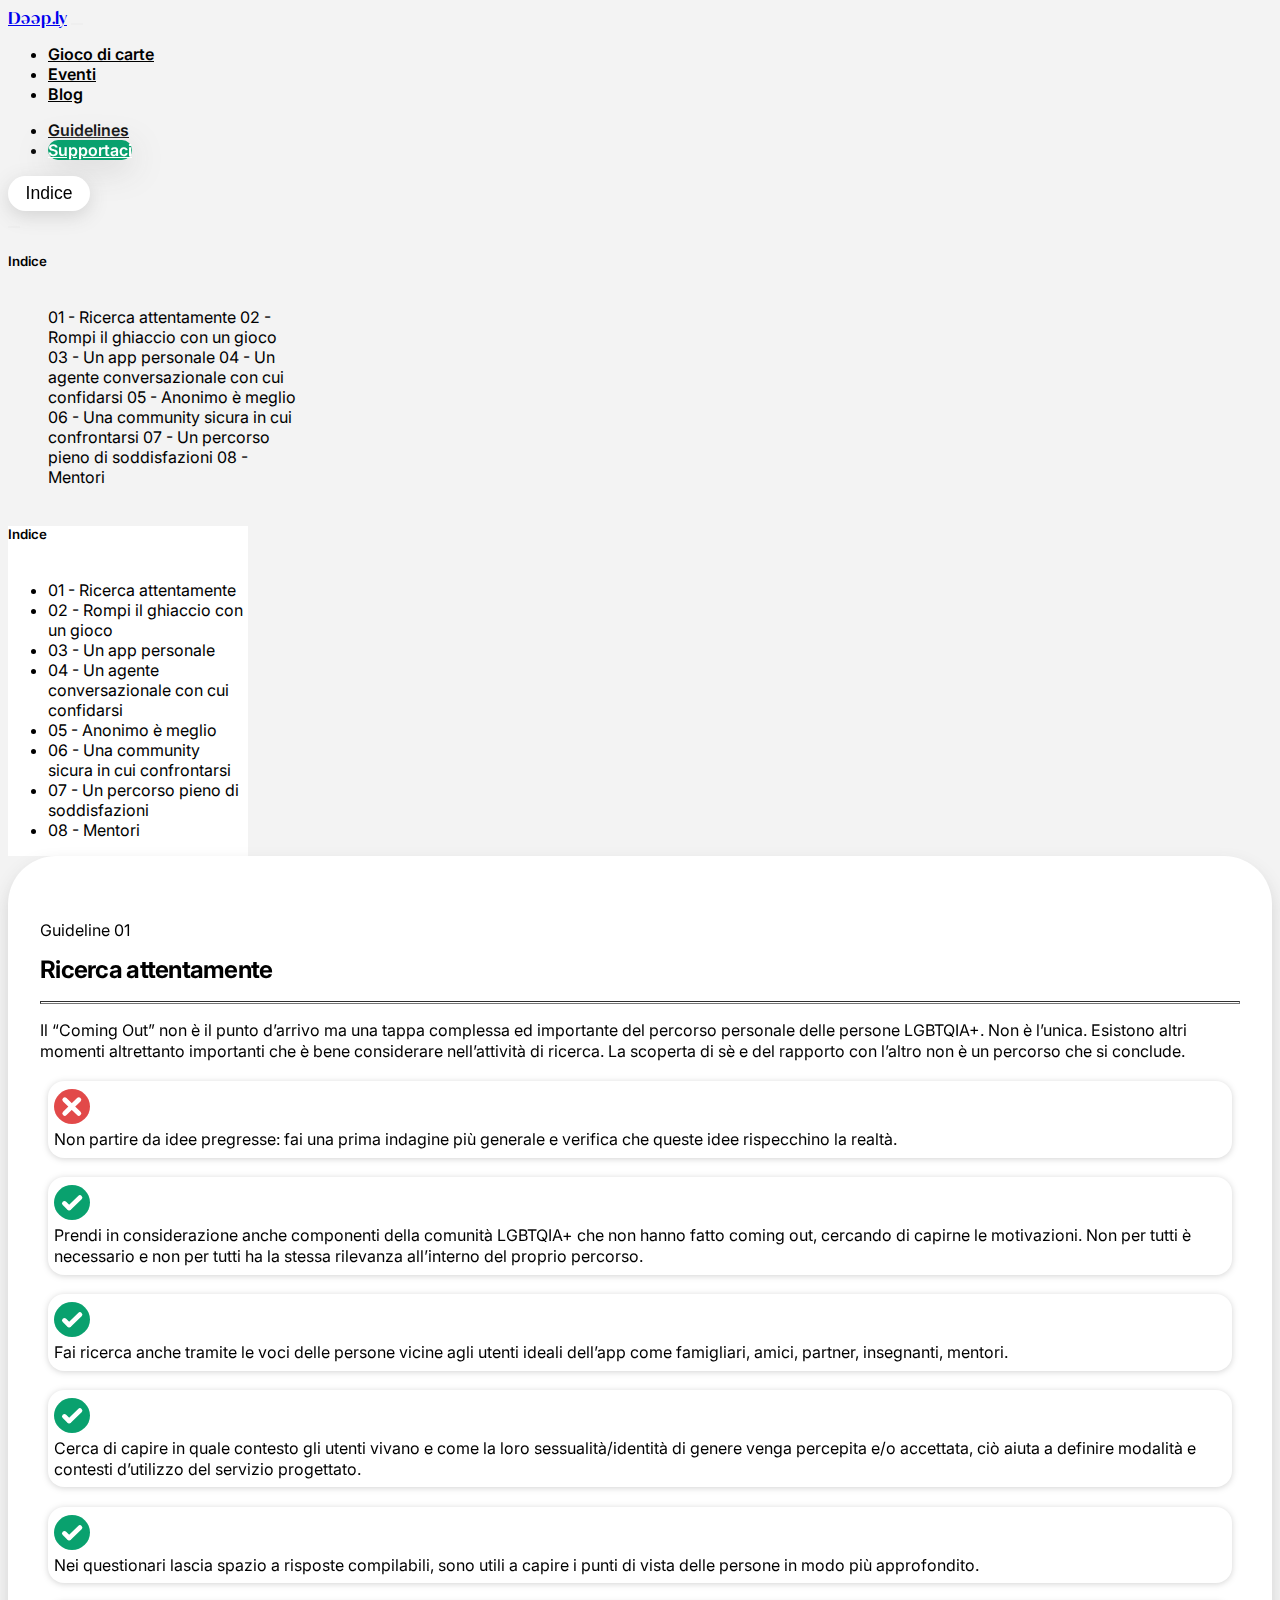
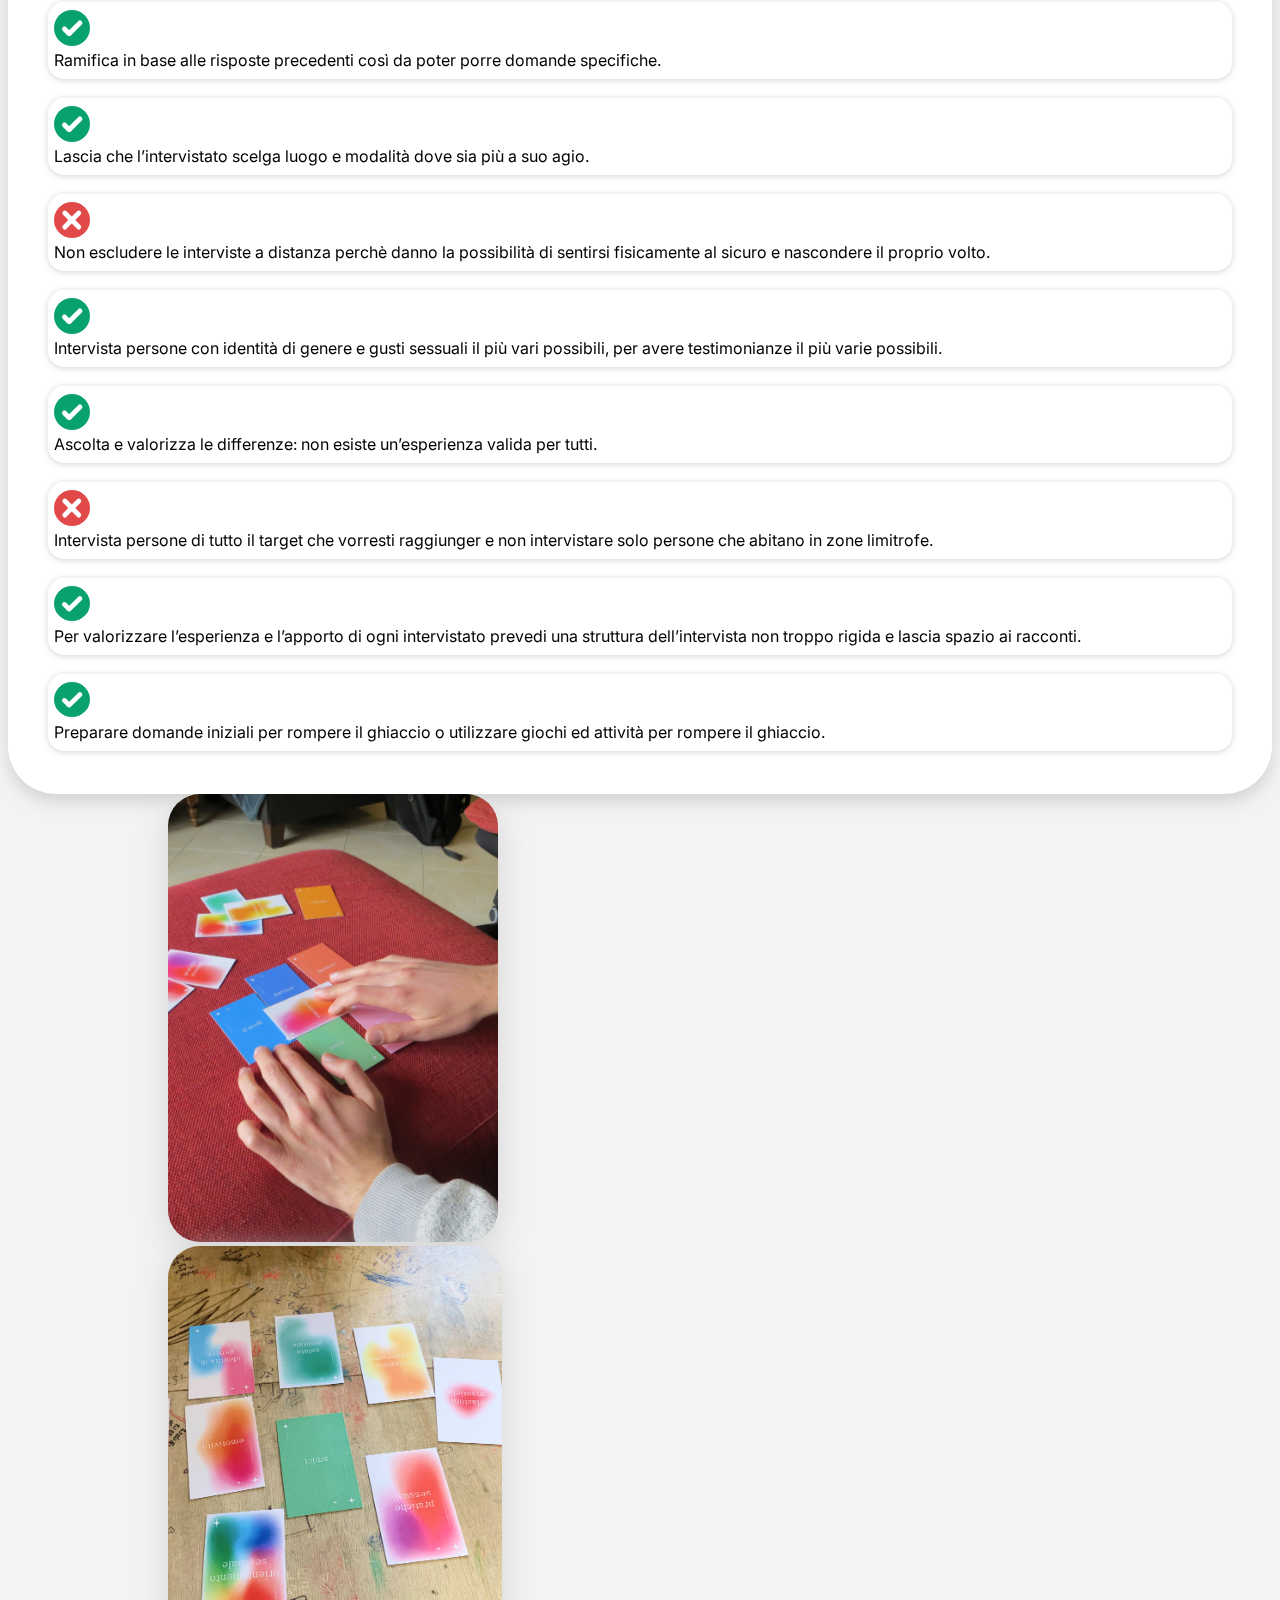
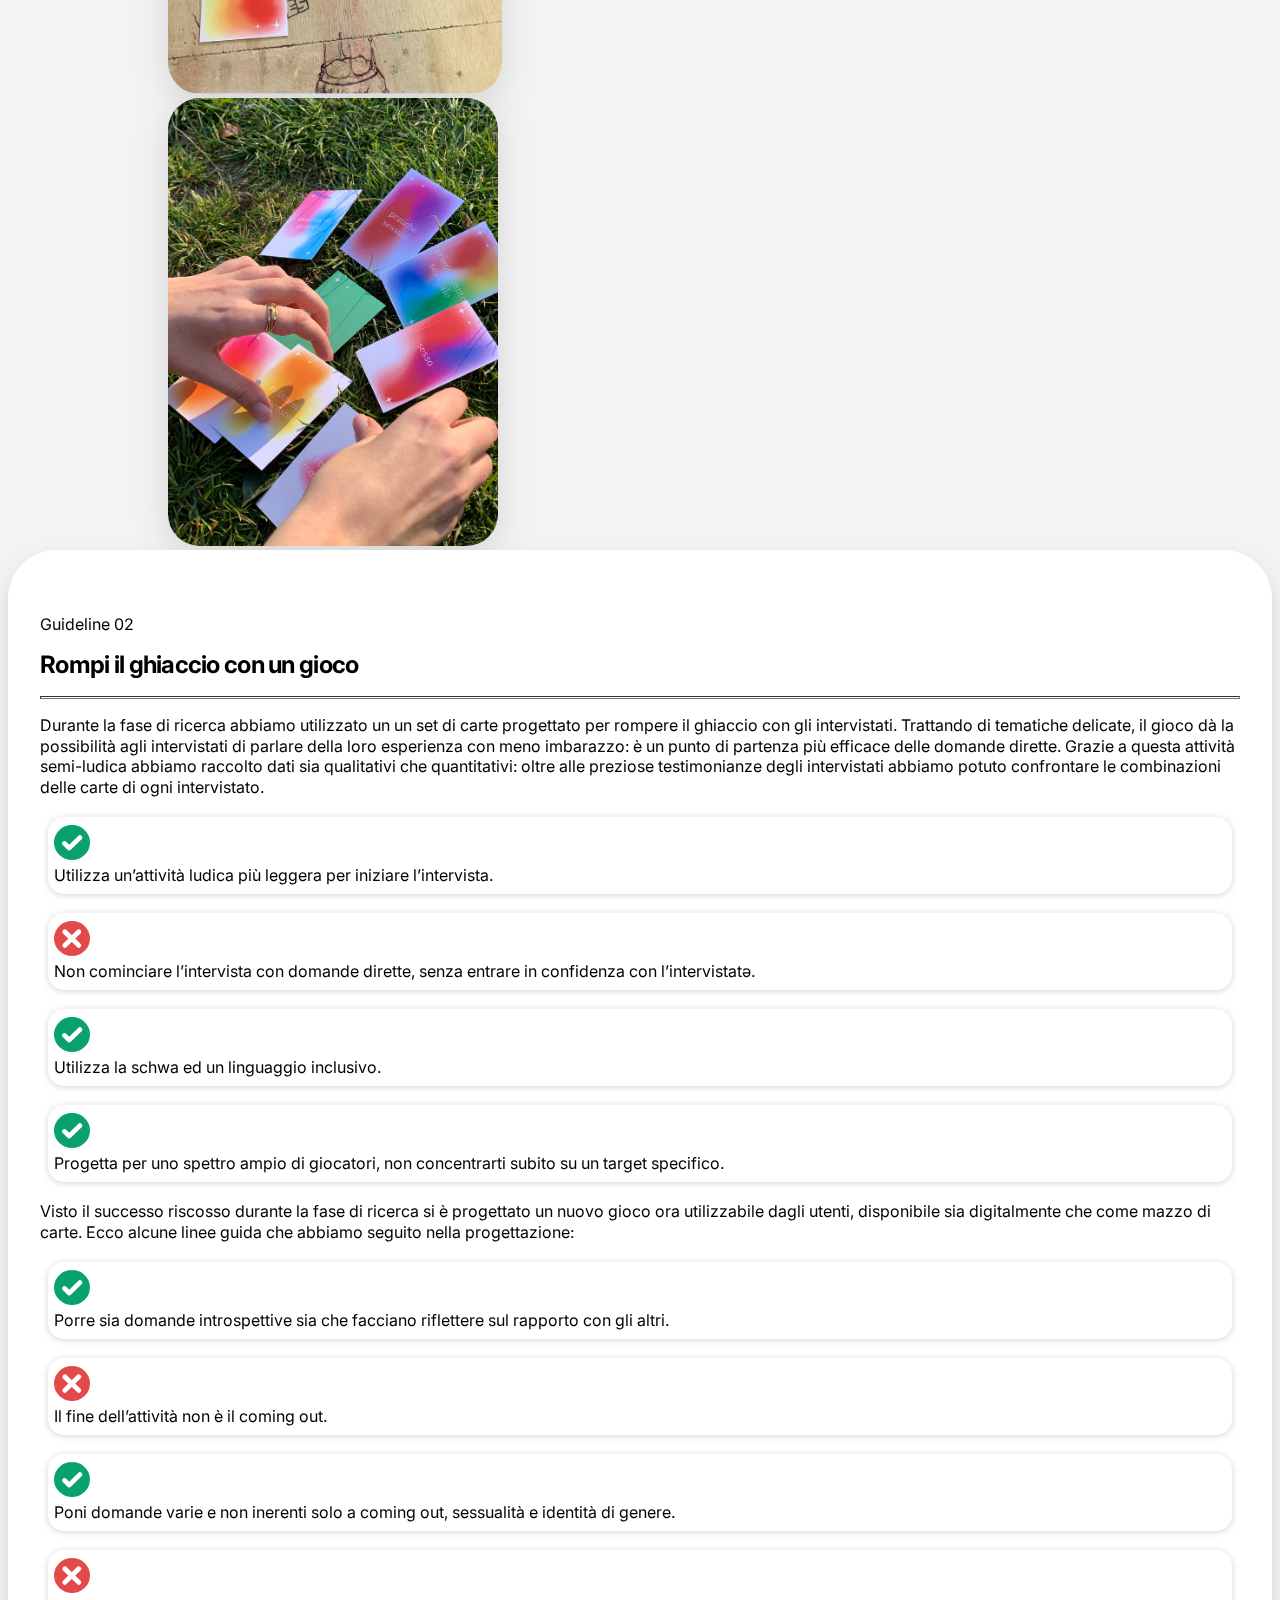
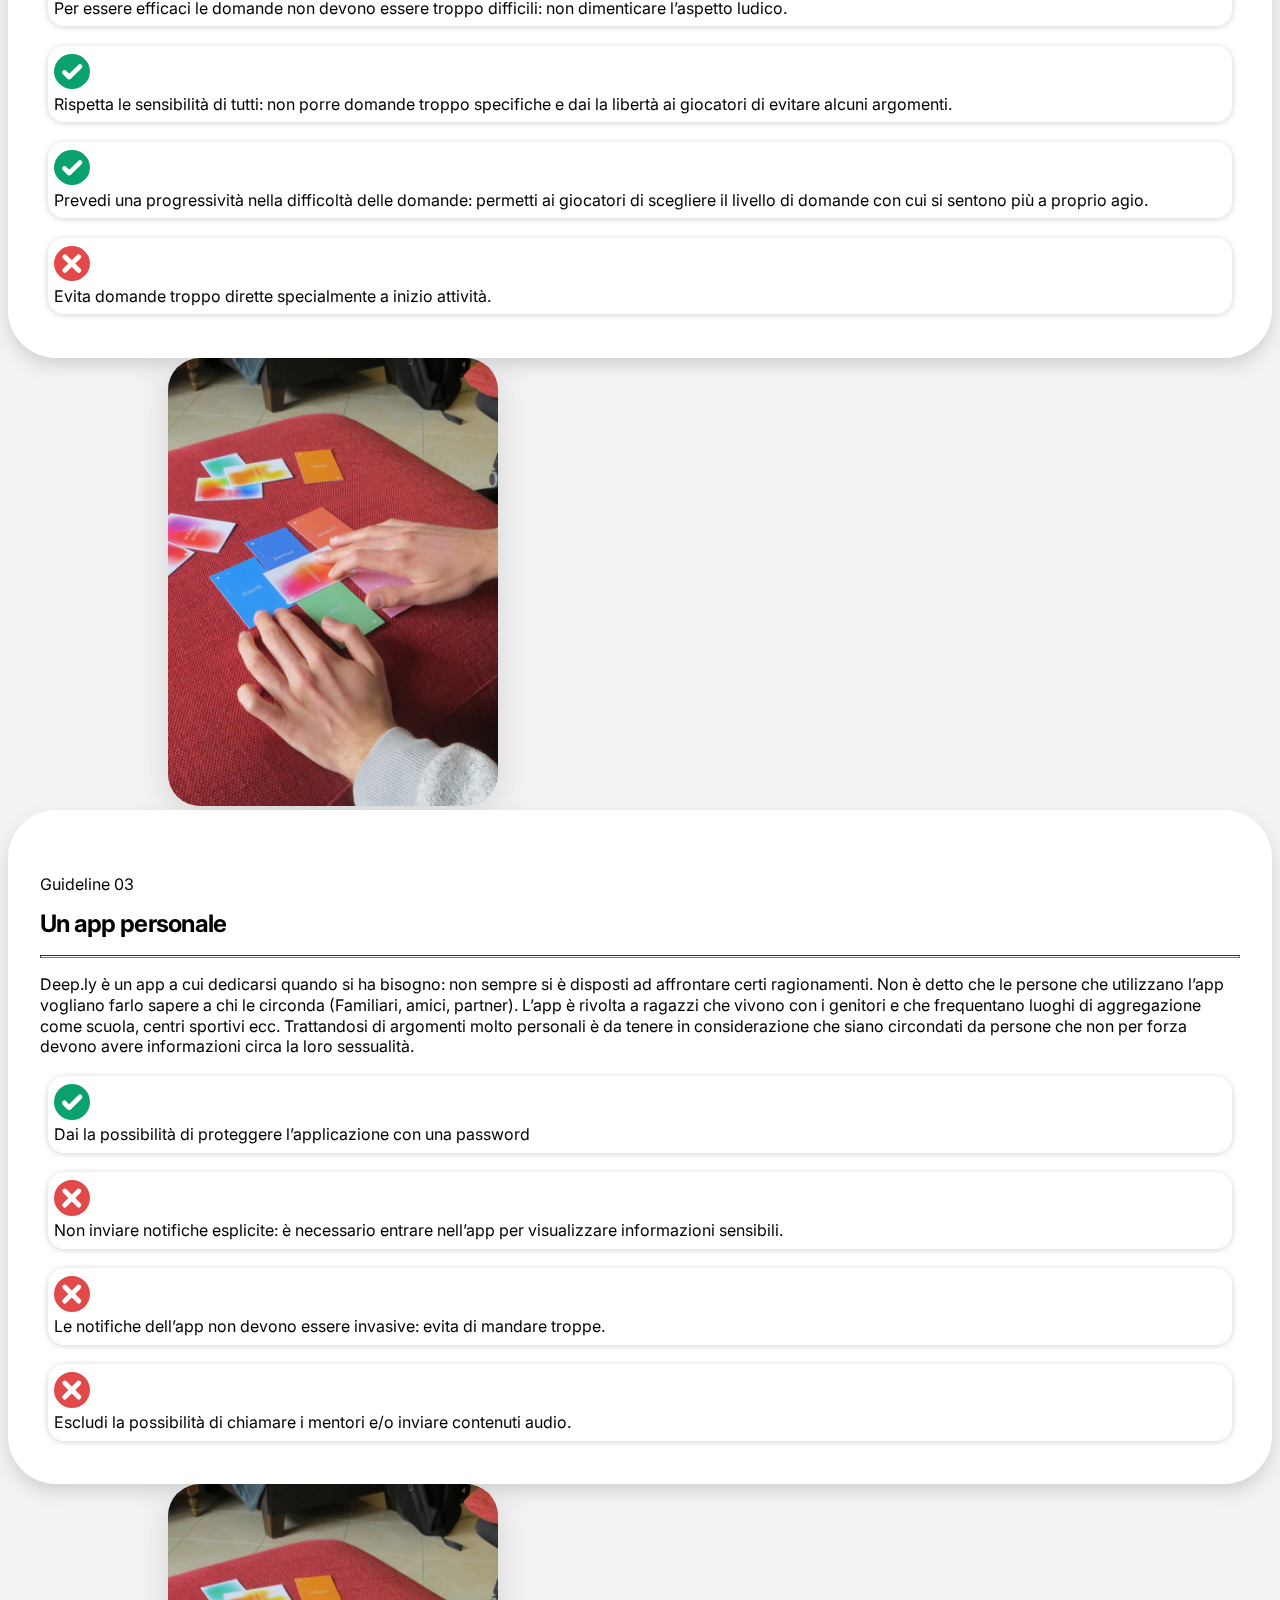
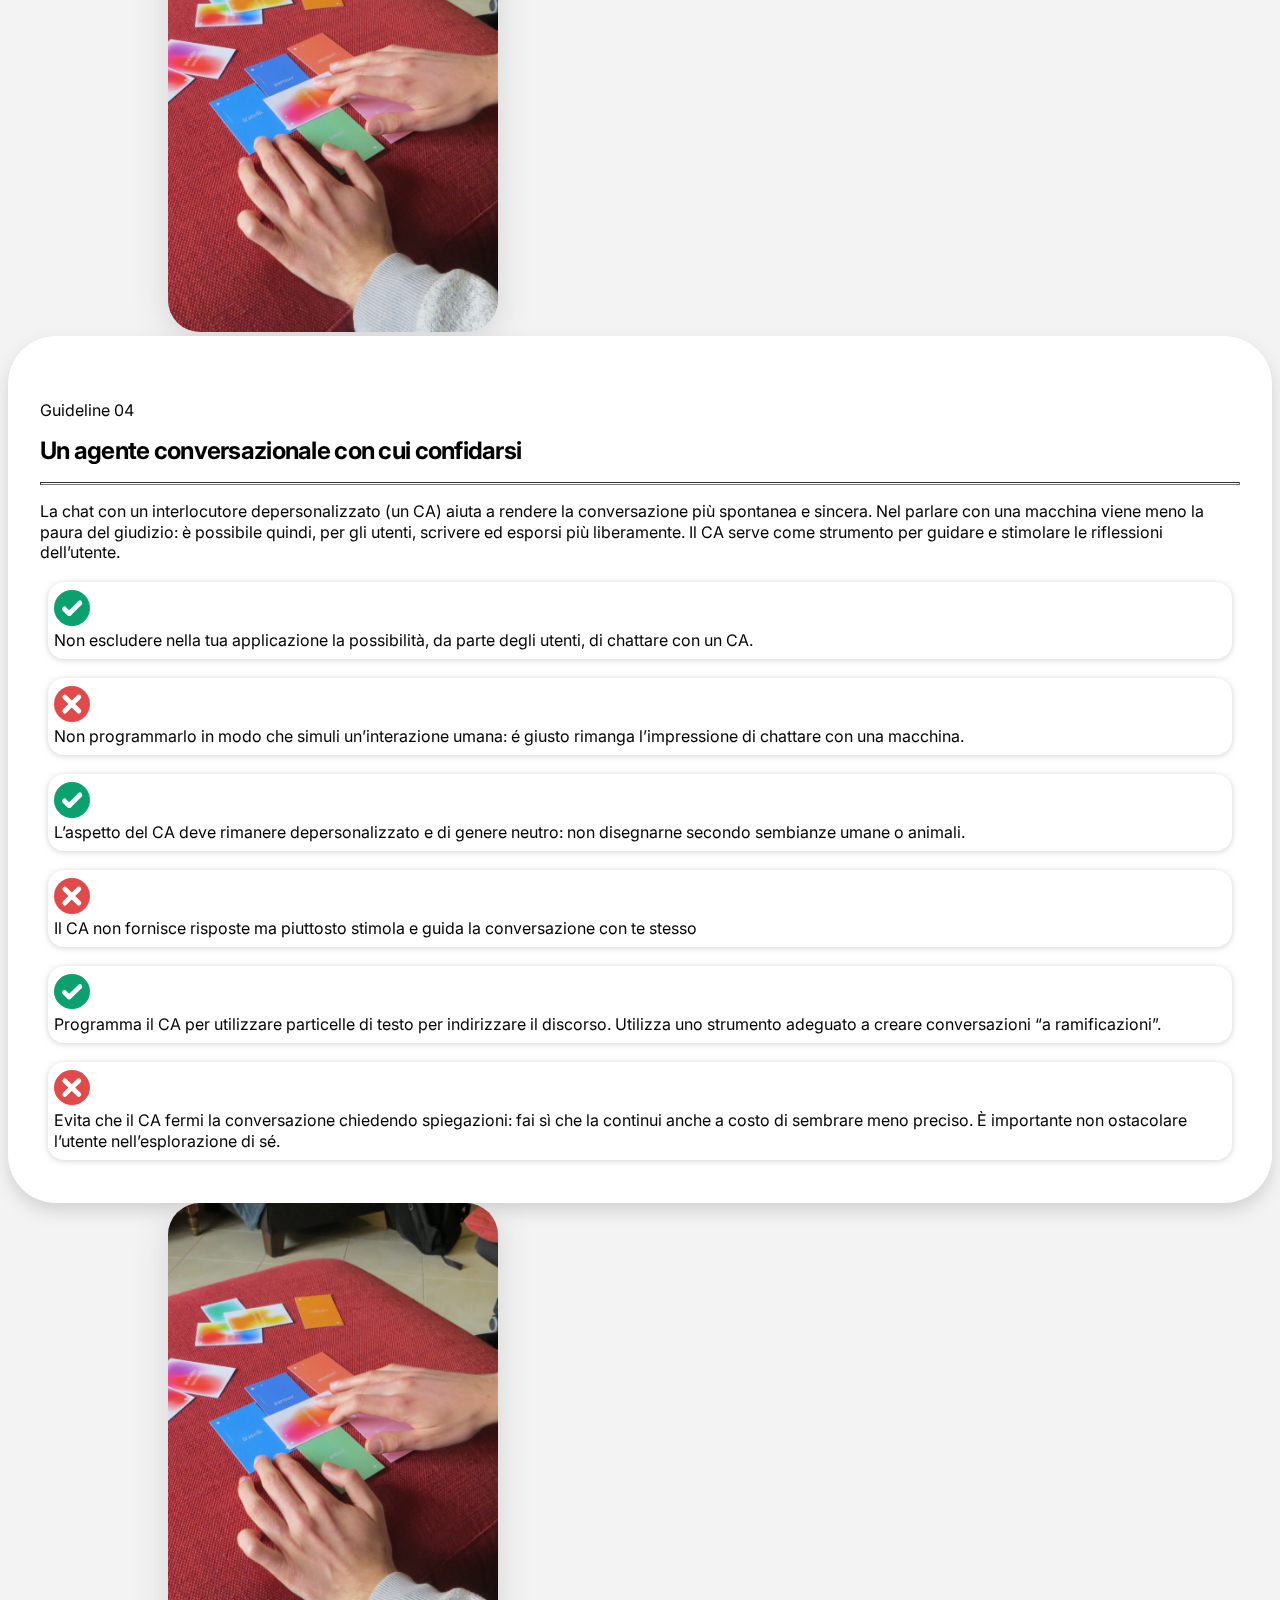
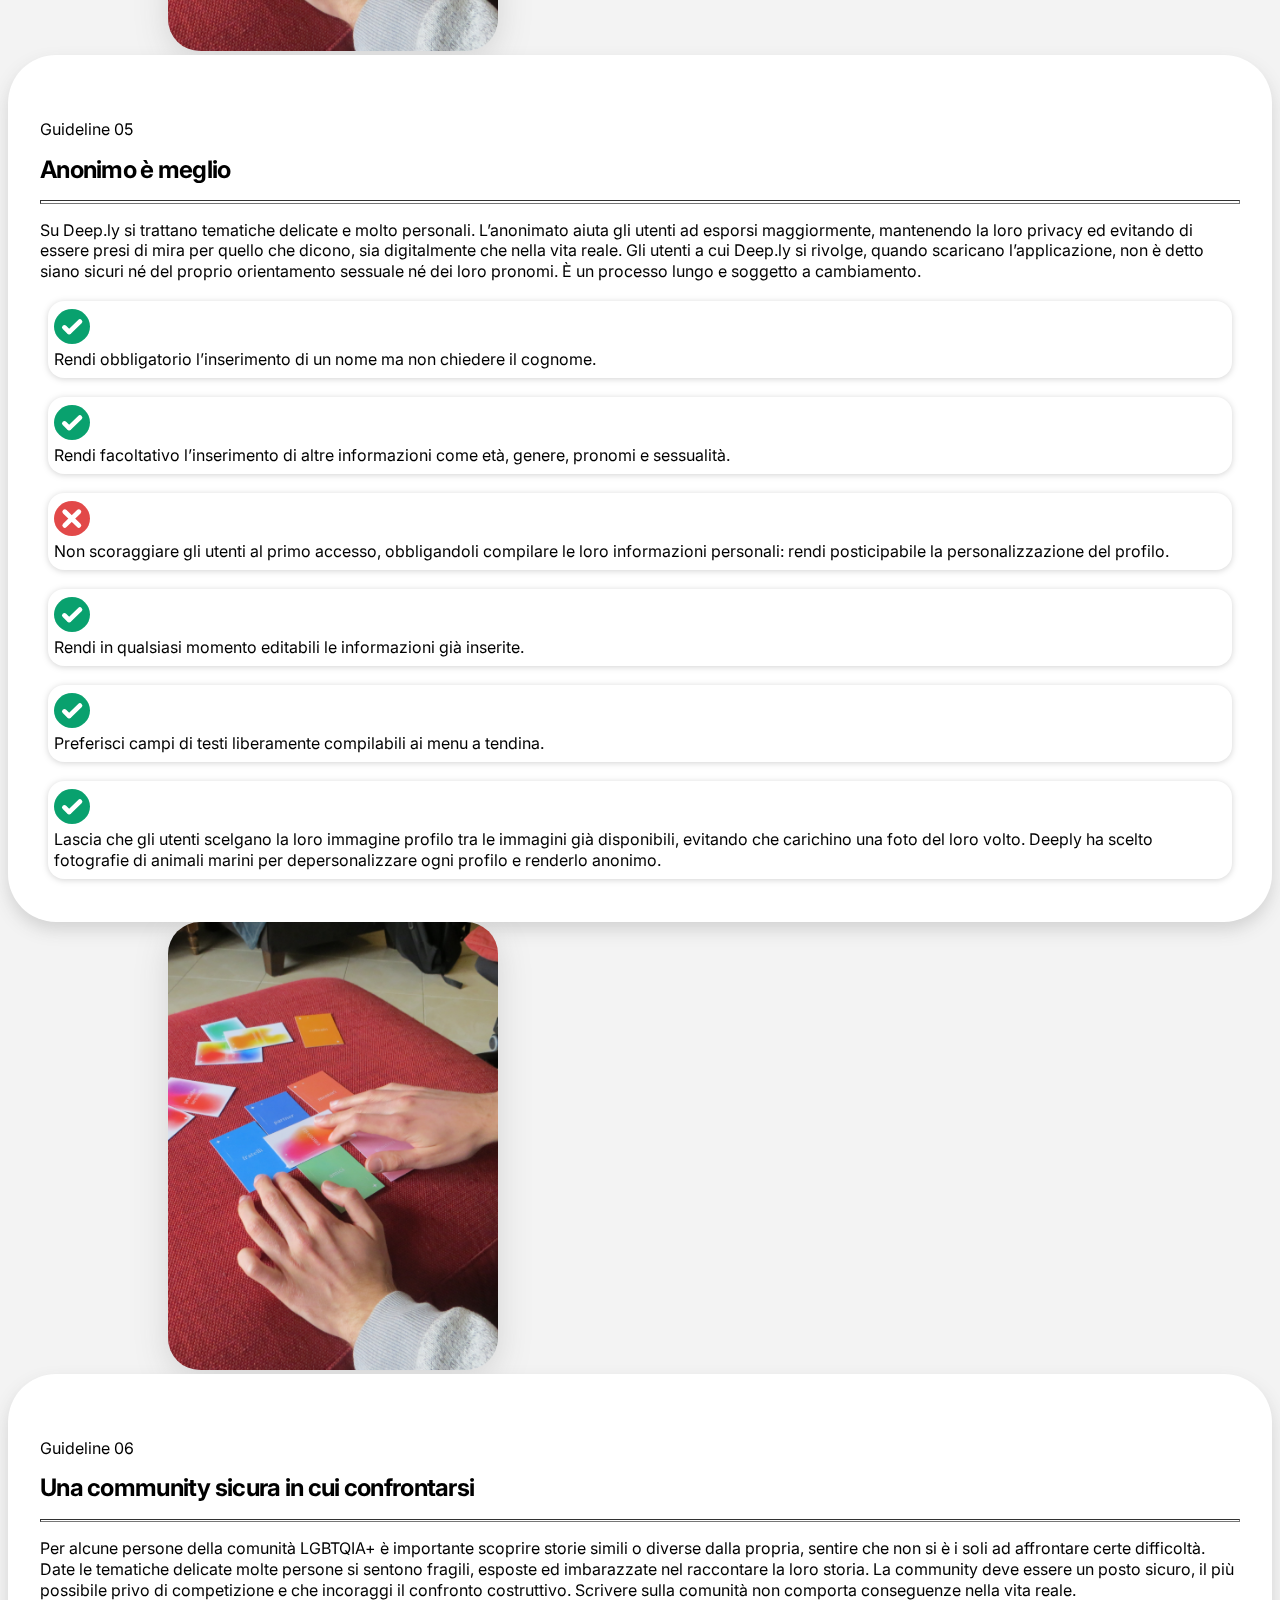
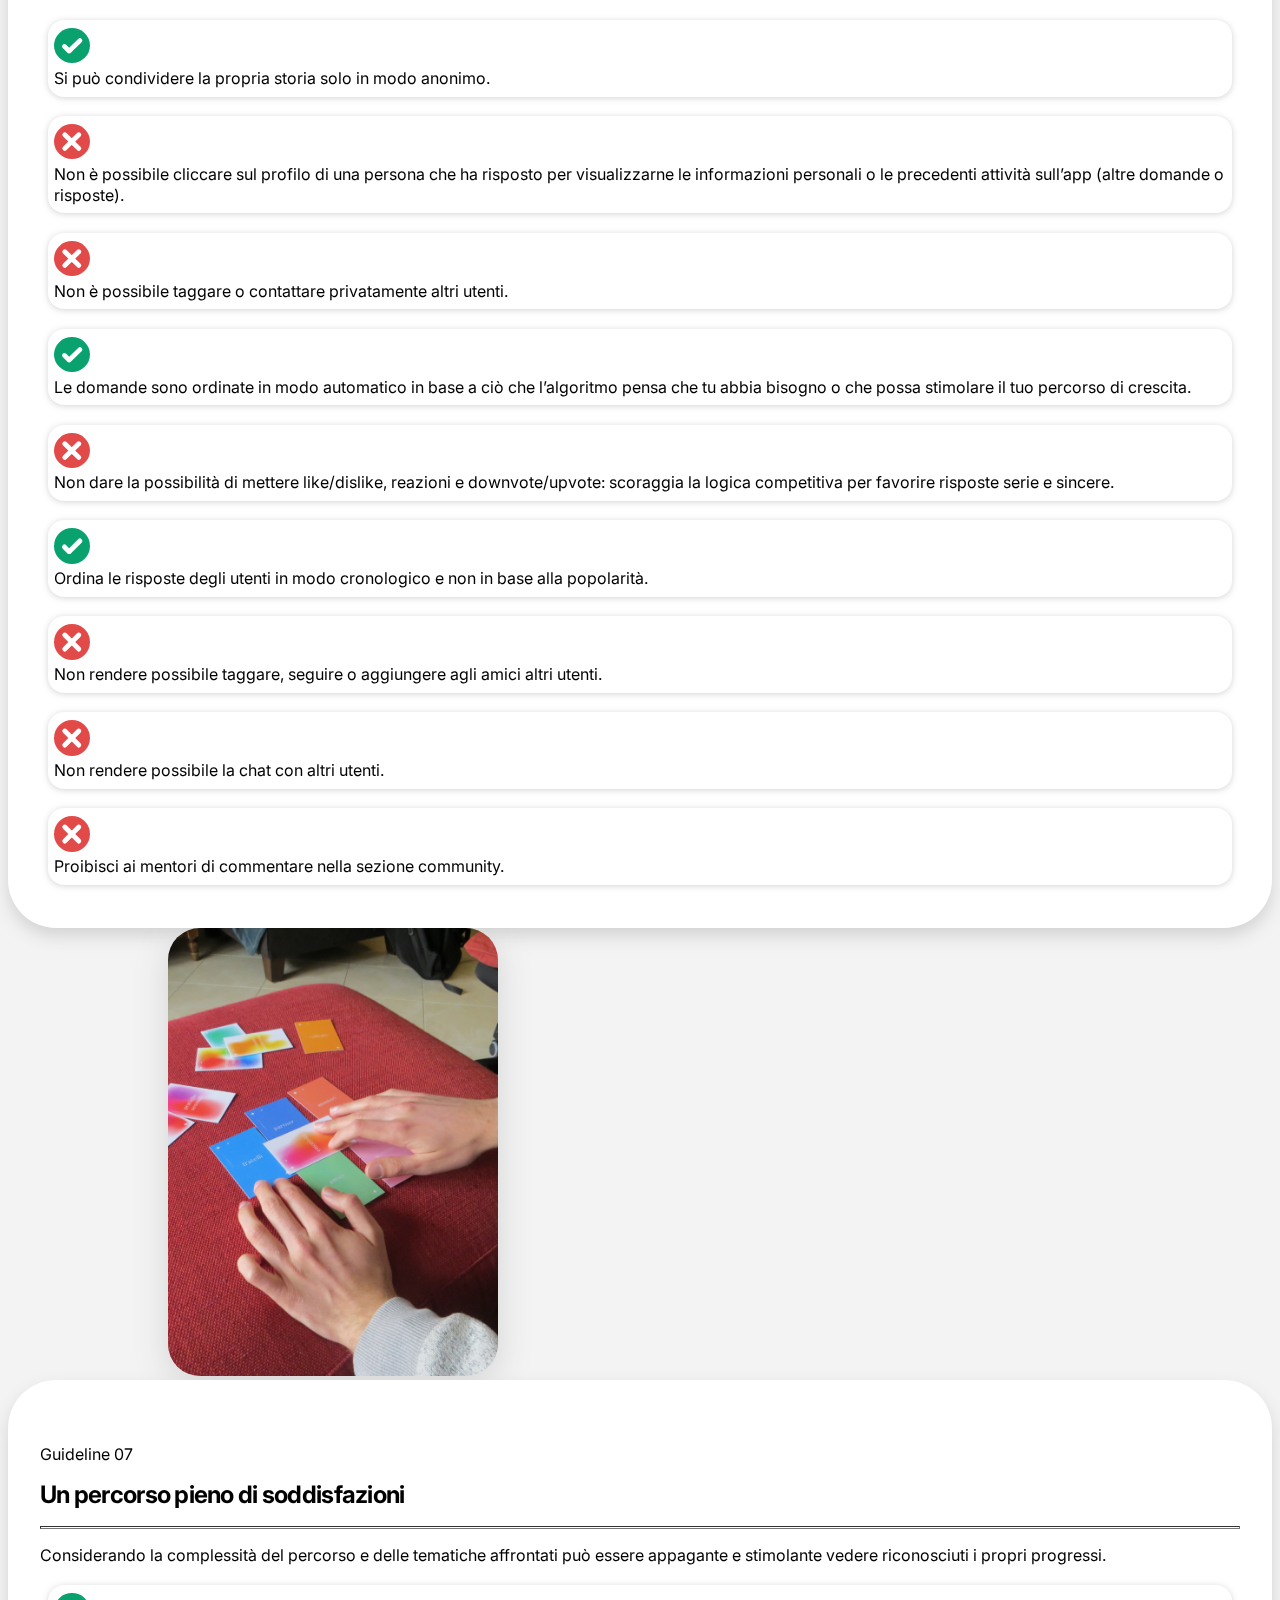
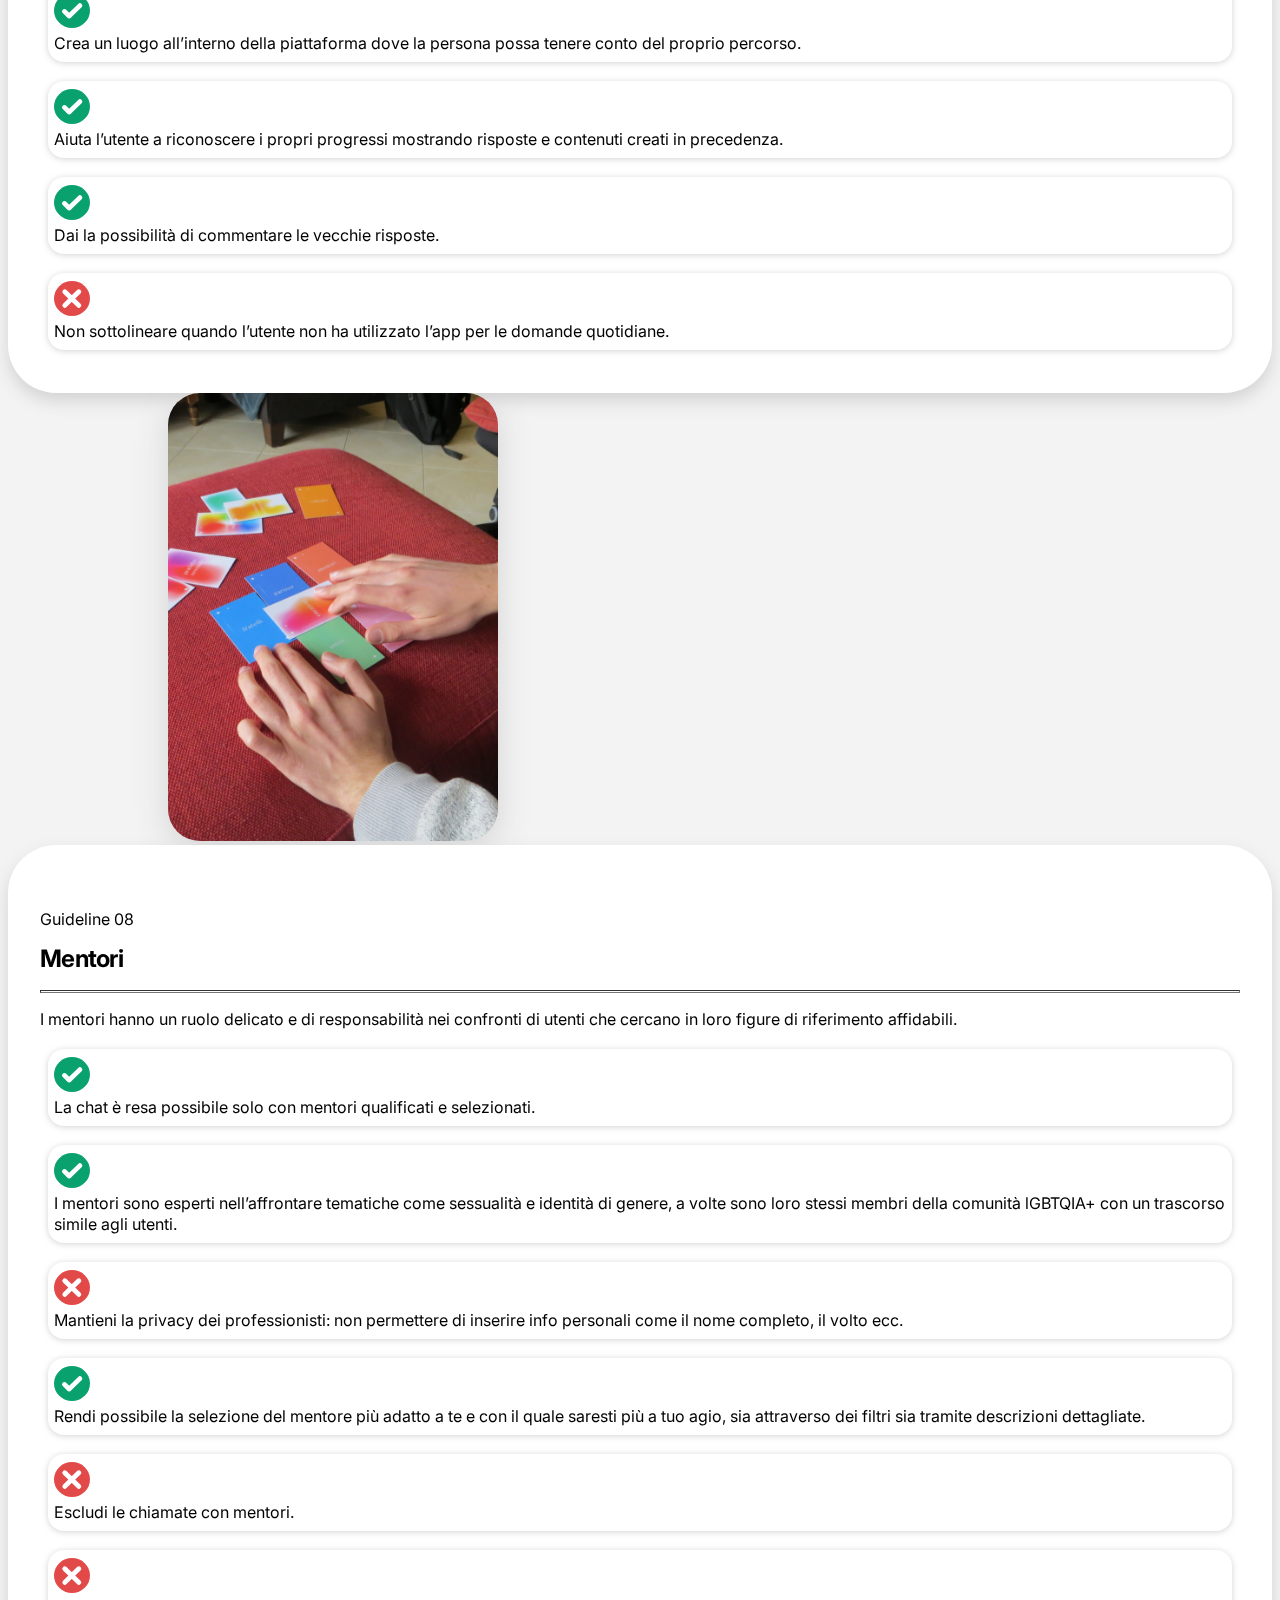
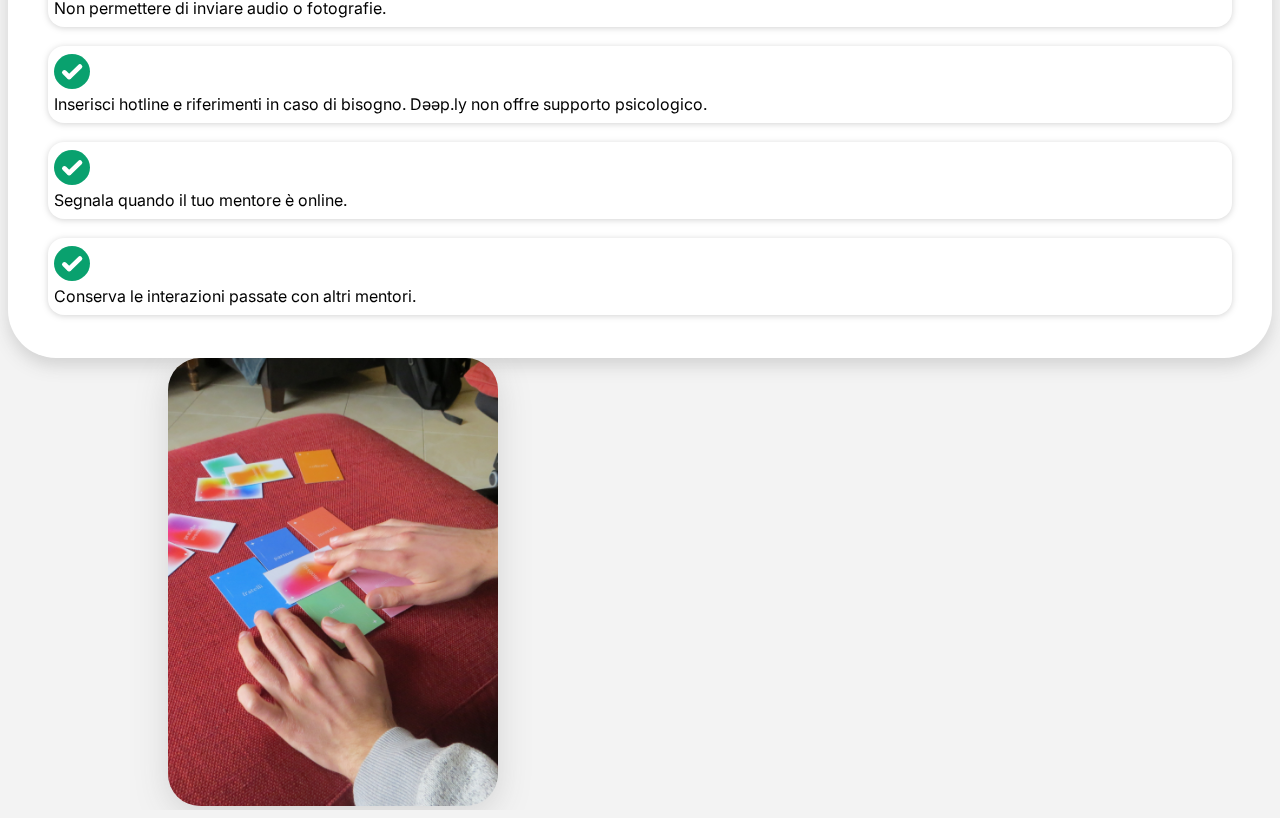
==== commit c62245b0: "dio mados" ====
--- a/guidelines.html
+++ b/guidelines.html
@@ -69,8 +69,9 @@
       </div>
       <div class="d-flex flex-column px-5 pt-2 text-black">
         <h5 class="pt-3">Indice</h5>
-
-        <ul class="nav nav-pills flex-column mb-0 pt-4">
+        <div class=" scroll-vert">
+
+        <ul class="nav nav-pills flex-column mb-0 pt-4 ">
 
           <a href="#guideline01" class="nav-link2 px-0 "> 01 - Ricerca attentamente</a>
 
@@ -92,6 +93,7 @@
 
 
         </ul>
+      </div>
       </div>
       <div class="offcanvas-body">
 
@@ -114,53 +116,30 @@
 
           <h5>Indice</h5>
 
-          <!--
-
-          <ul class="nav nav-pills flex-column mb-0 align-items-center" id="menu">
-
-            <a href="#submenu1" data-bs-toggle="collapse" class="nav-link2 px-0 align-middle">
-              <i class=""></i> <span class="">Guideline 1</span> </a>
-            <ul class="collapse nav flex-column ms-1" id="submenu1" data-bs-parent="#menu">
-              <li class="">
-                <a href="#" class="nav-link2 px-0"> <span class="">Product</span> 1</a>
+          <div class="p-1 scroll-vert">
+            <ul class="nav nav-pills flex-column mb-0 pt-4 " id="side-menu">
+              <li class="py-2"> <a href="#guideline01" class="nav-link2 px-0"> 01 - Ricerca attentamente</a>
               </li>
-              <li>
-                <a href="#" class="nav-link2 px-0"> <span class="">Product</span> 2</a>
+              <li class="py-2"> <a href="#guideline02" class="nav-link2 px-0"> 02 - Rompi il ghiaccio con un gioco</a>
               </li>
-              <li>
-                <a href="#" class="nav-link2 px-0"> <span class="">Product</span> 3</a>
+              <li class="py-2"> <a href="#guideline03" class="nav-link2 px-0"> 03 - Un app personale</a>
               </li>
-              <li>
-                <a href="#" class="nav-link2 px-0"> <span class="">Product</span> 4</a>
+              <li class="py-2"> <a href="#guideline04" class="nav-link2 px-0"> 04 - Un agente conversazionale con cui confidarsi</a>
               </li>
+              <li class="py-2"> <a href="#guideline05" class="nav-link2 px-0"> 05 - Anonimo è meglio</a>
+              </li>
+              <li class="py-2"> <a href="#guideline06" class="nav-link2 px-0"> 06 - Una community sicura in cui confrontarsi</a>
+              </li>
+              <li class="py-2"> <a href="#guideline07" class="nav-link2 px-0"> 07 - Un percorso pieno di soddisfazioni</a>
+              </li>
+              <li class="py-2"> <a href="#guideline08" class="nav-link2 px-0"> 08 - Mentori</a>
+              </li>
+
             </ul>
-            </li>
-
-          </ul>
--->
-
-          <ul class="nav nav-pills flex-column mb-0 pt-4" id="side-menu">
-
-            <a href="#guideline01" class="nav-link2 px-0 "> 01 - Ricerca attentamente</a>
-
-            <a href="#guideline02" class="nav-link2 px-0"> 02 - Rompi il ghiaccio con un gioco</a>
-
-            <a href="#guideline03" class="nav-link2 px-0"> 03 - Un app personale</a>
-
-            <a href="#guideline04" class="nav-link2 px-0"> 04 - Un agente conversazionale con cui confidarsi</a>
-
-            <a href="#guideline05" class="nav-link2 px-0"> 05 - Anonimo è meglio</a>
-
-            <a href="#guideline06" class="nav-link2 px-0"> 06 - Una community sicura in cui confrontarsi</a>
-
-            <a href="#guideline07" class="nav-link2 px-0"> 07 - Un percorso pieno di soddisfazioni</a>
-
-            <a href="#guideline08" class="nav-link2 px-0"> 08 - Mentori</a>
-
-
-
-
-          </ul>
+          </div>
+
+
+
 
         </div>
       </div>
@@ -618,7 +597,7 @@
           <div class="d-none d-lg-block col-1">
           </div>
 
-          <div class="col guideline-card " >
+          <div class="col guideline-card ">
 
             <p class="mb-1 pt-3">
               Guideline 04
--- a/style.css
+++ b/style.css
@@ -52,6 +52,13 @@
   white-space: nowrap;
 }
 
+.button-khelp{
+
+  background-color: white;
+  border-radius: 0.7em;
+  padding: 0em 0.4em;
+
+}
 
 .container1 {
   cursor: grab;
@@ -66,6 +73,8 @@
   cursor: grab;
   overflow: auto;
 }
+
+
 
 .img-square {
   width: 7em;
@@ -411,6 +420,12 @@
   color: #09A16E;
 }
 
+.scroll-vert{
+
+  max-height: calc(100vh - 10em);
+  overflow-y: auto;
+}
+
 .shadow-support-guideline {
   -webkit-filter: drop-shadow(0px 0.5em 1em lightgray);
   filter: drop-shadow(0px 0.5em 1em lightgray);
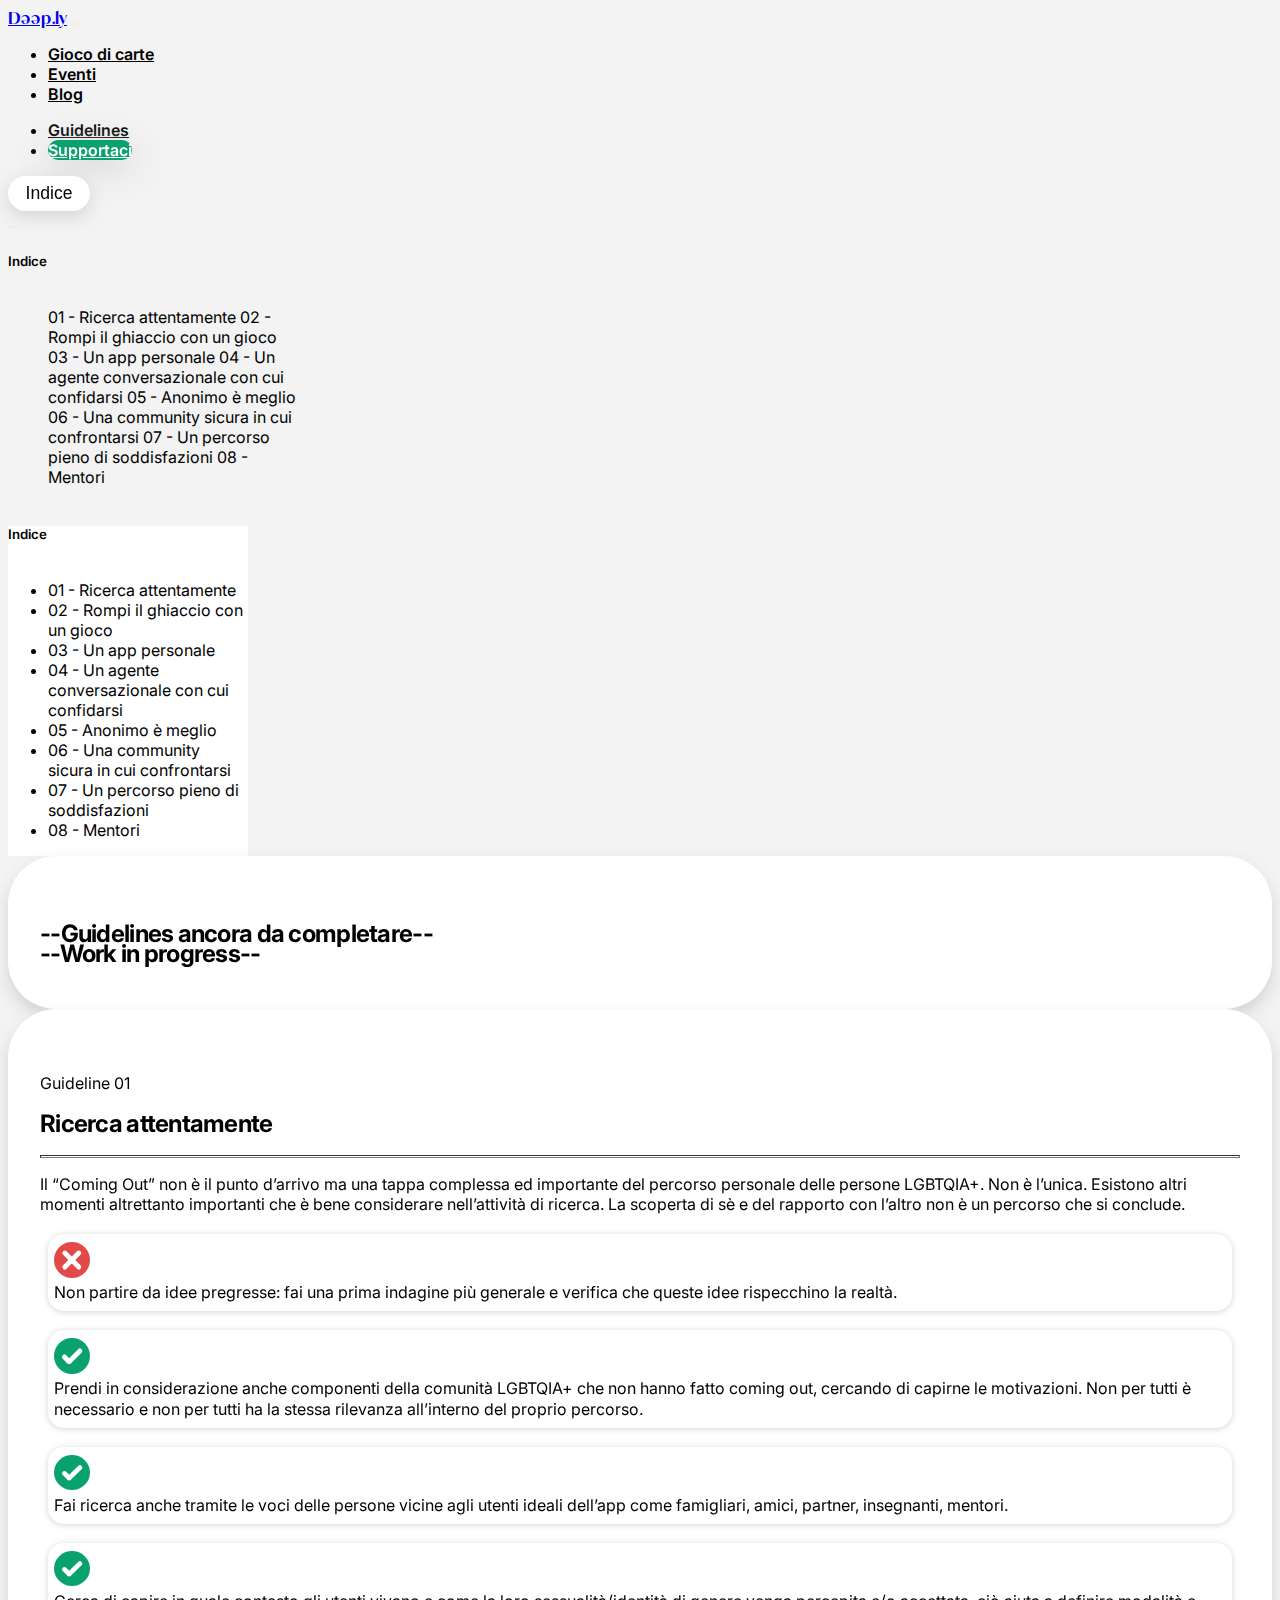
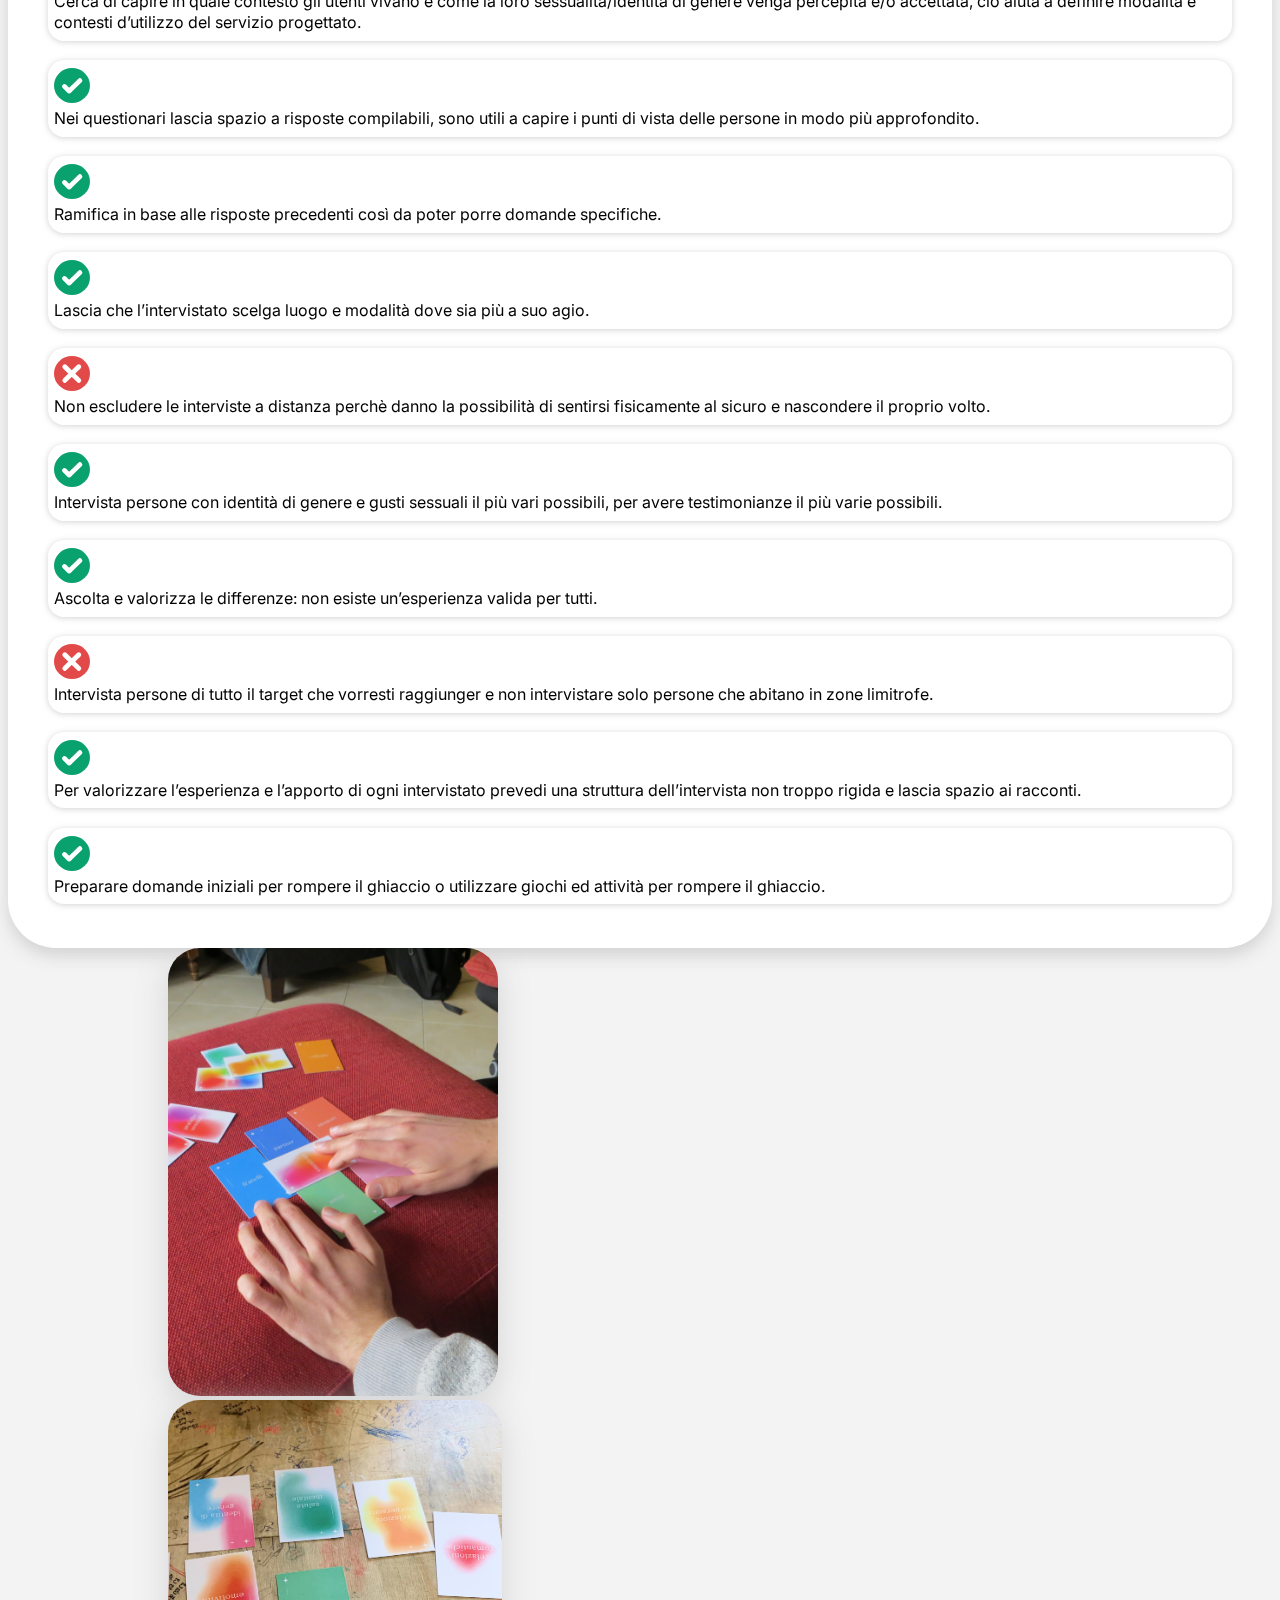
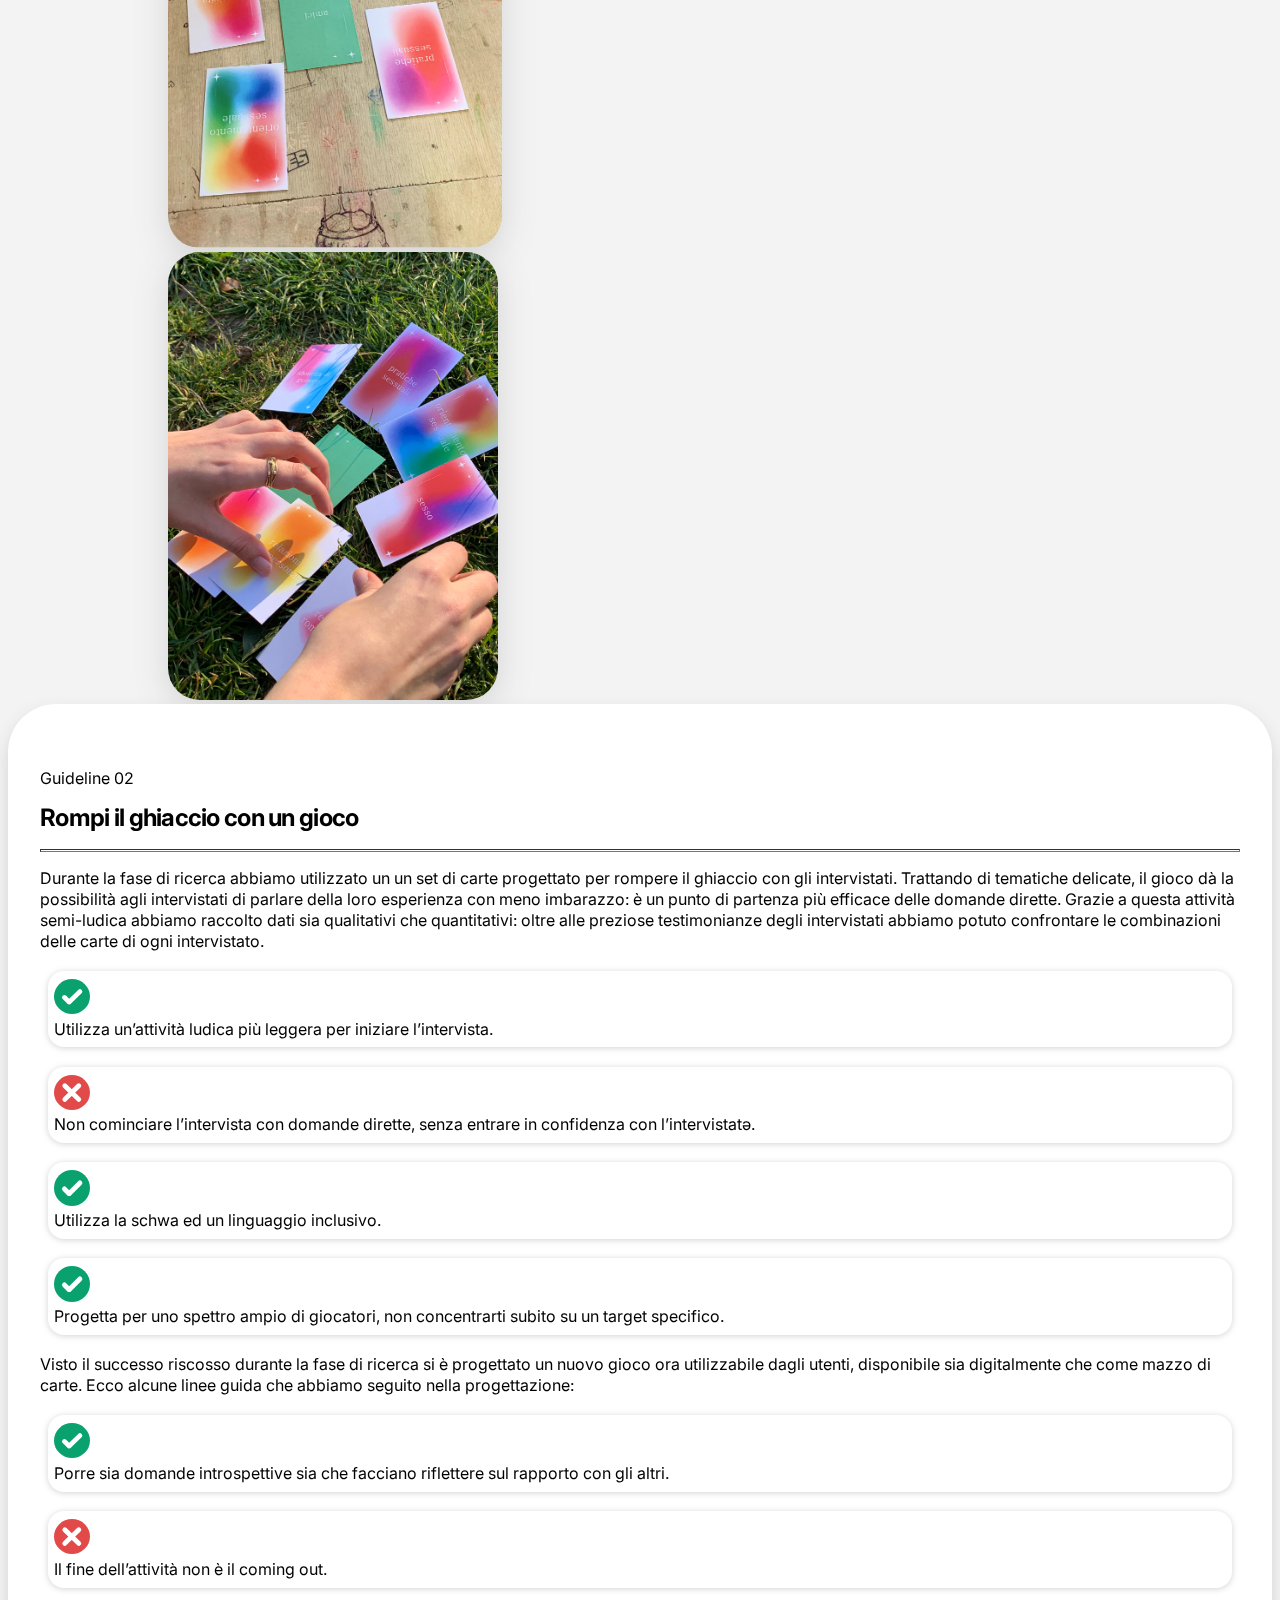
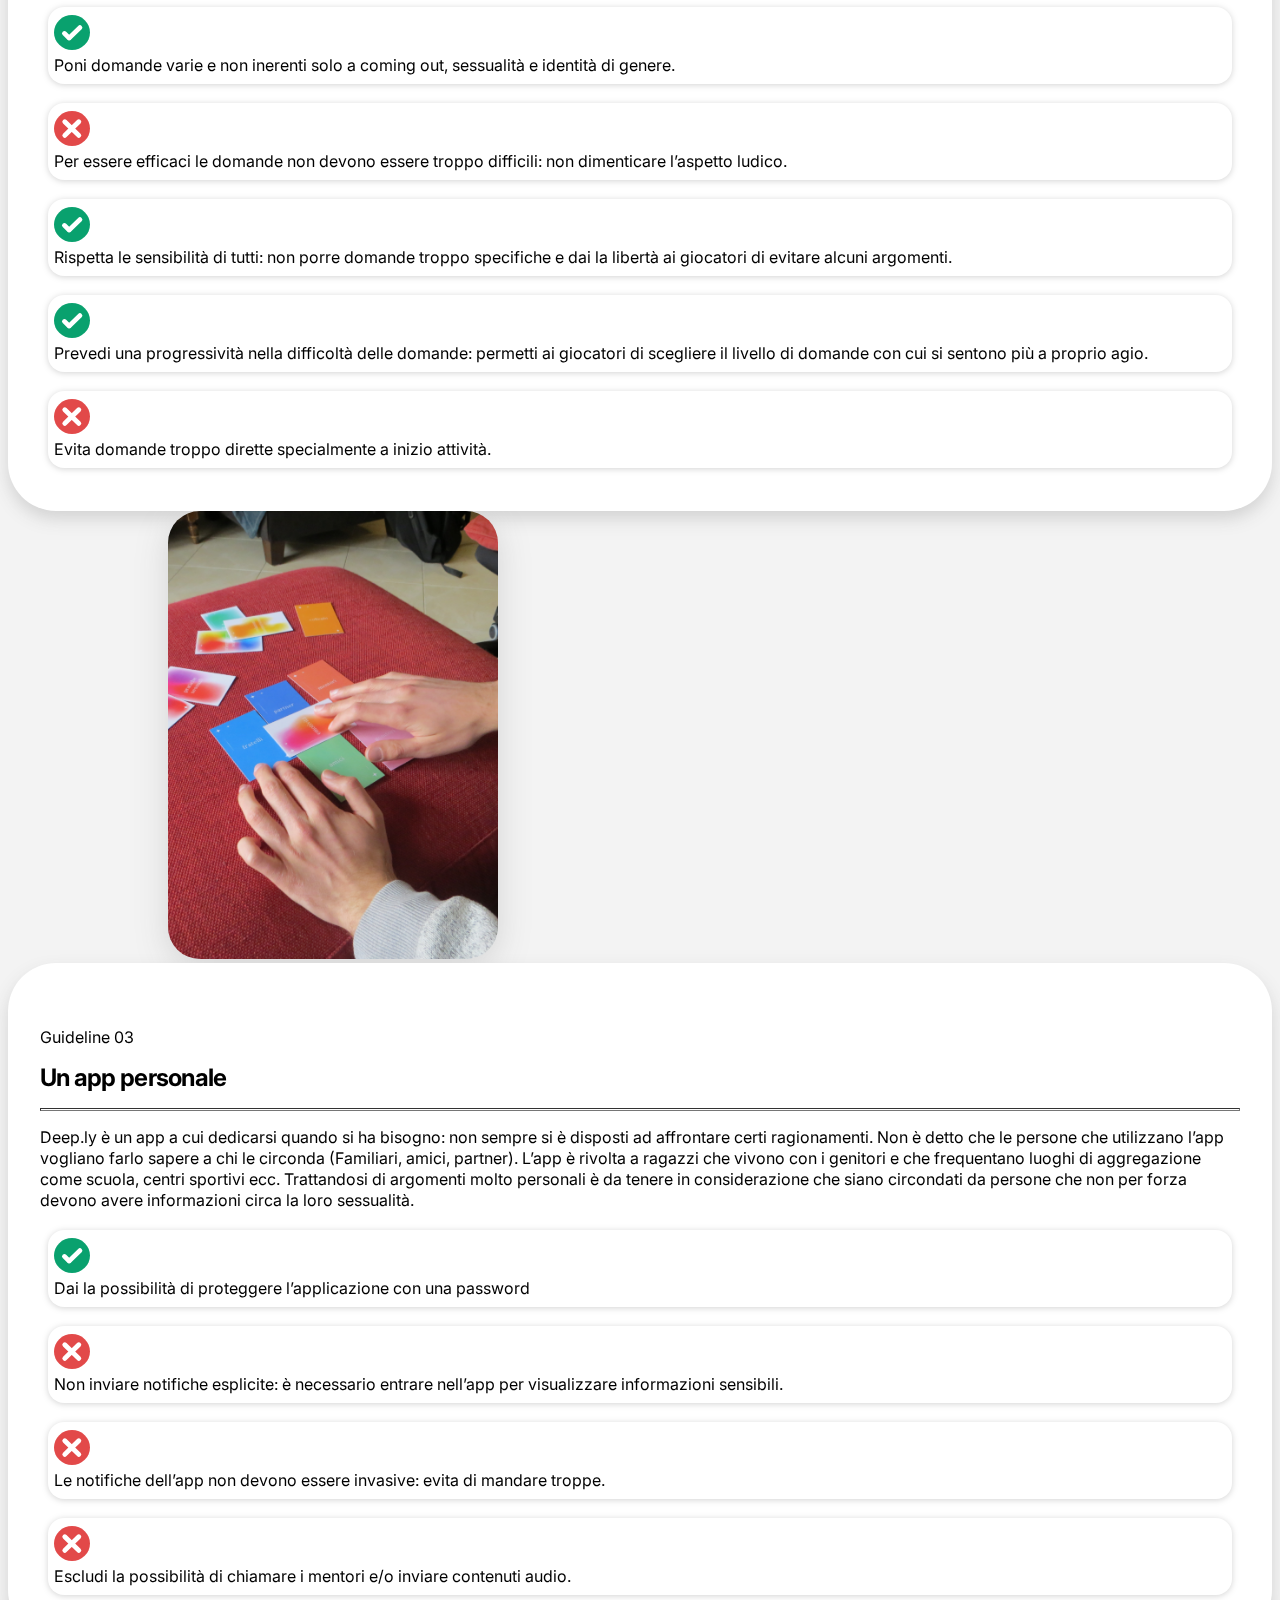
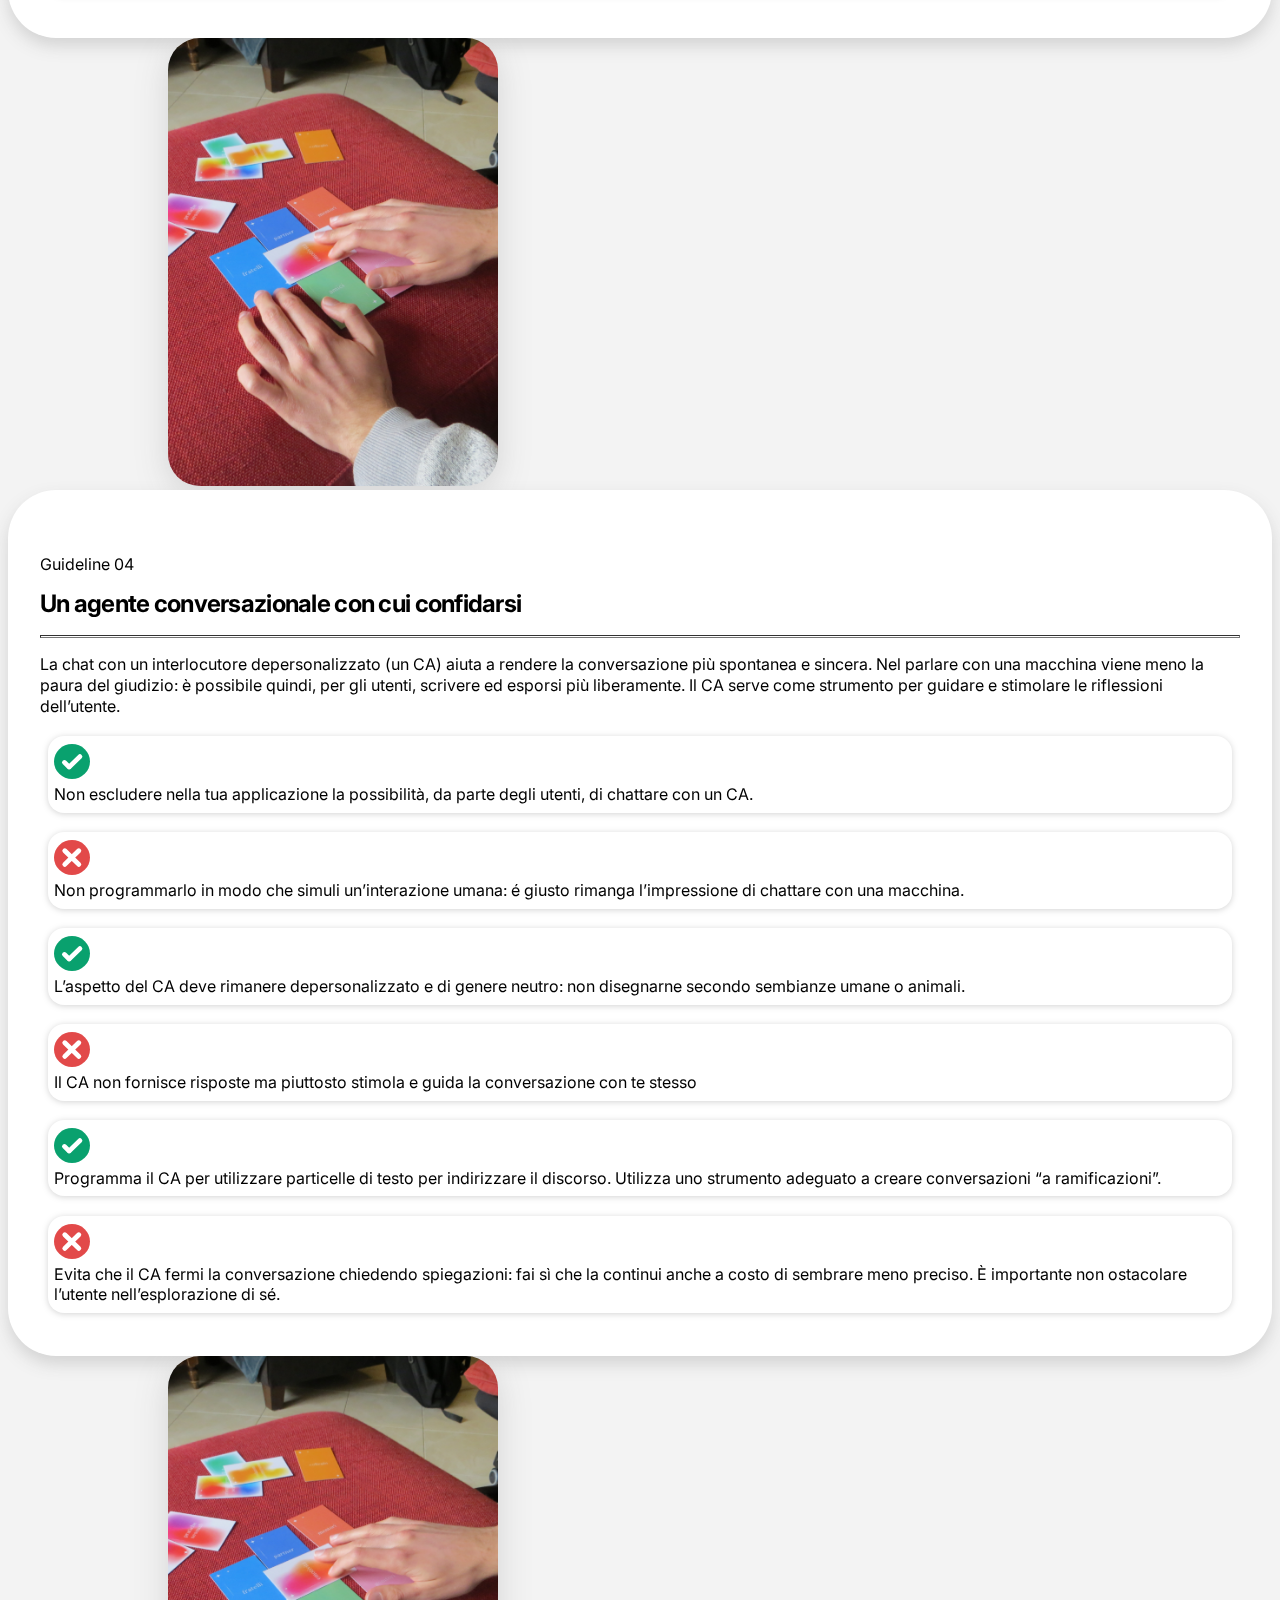
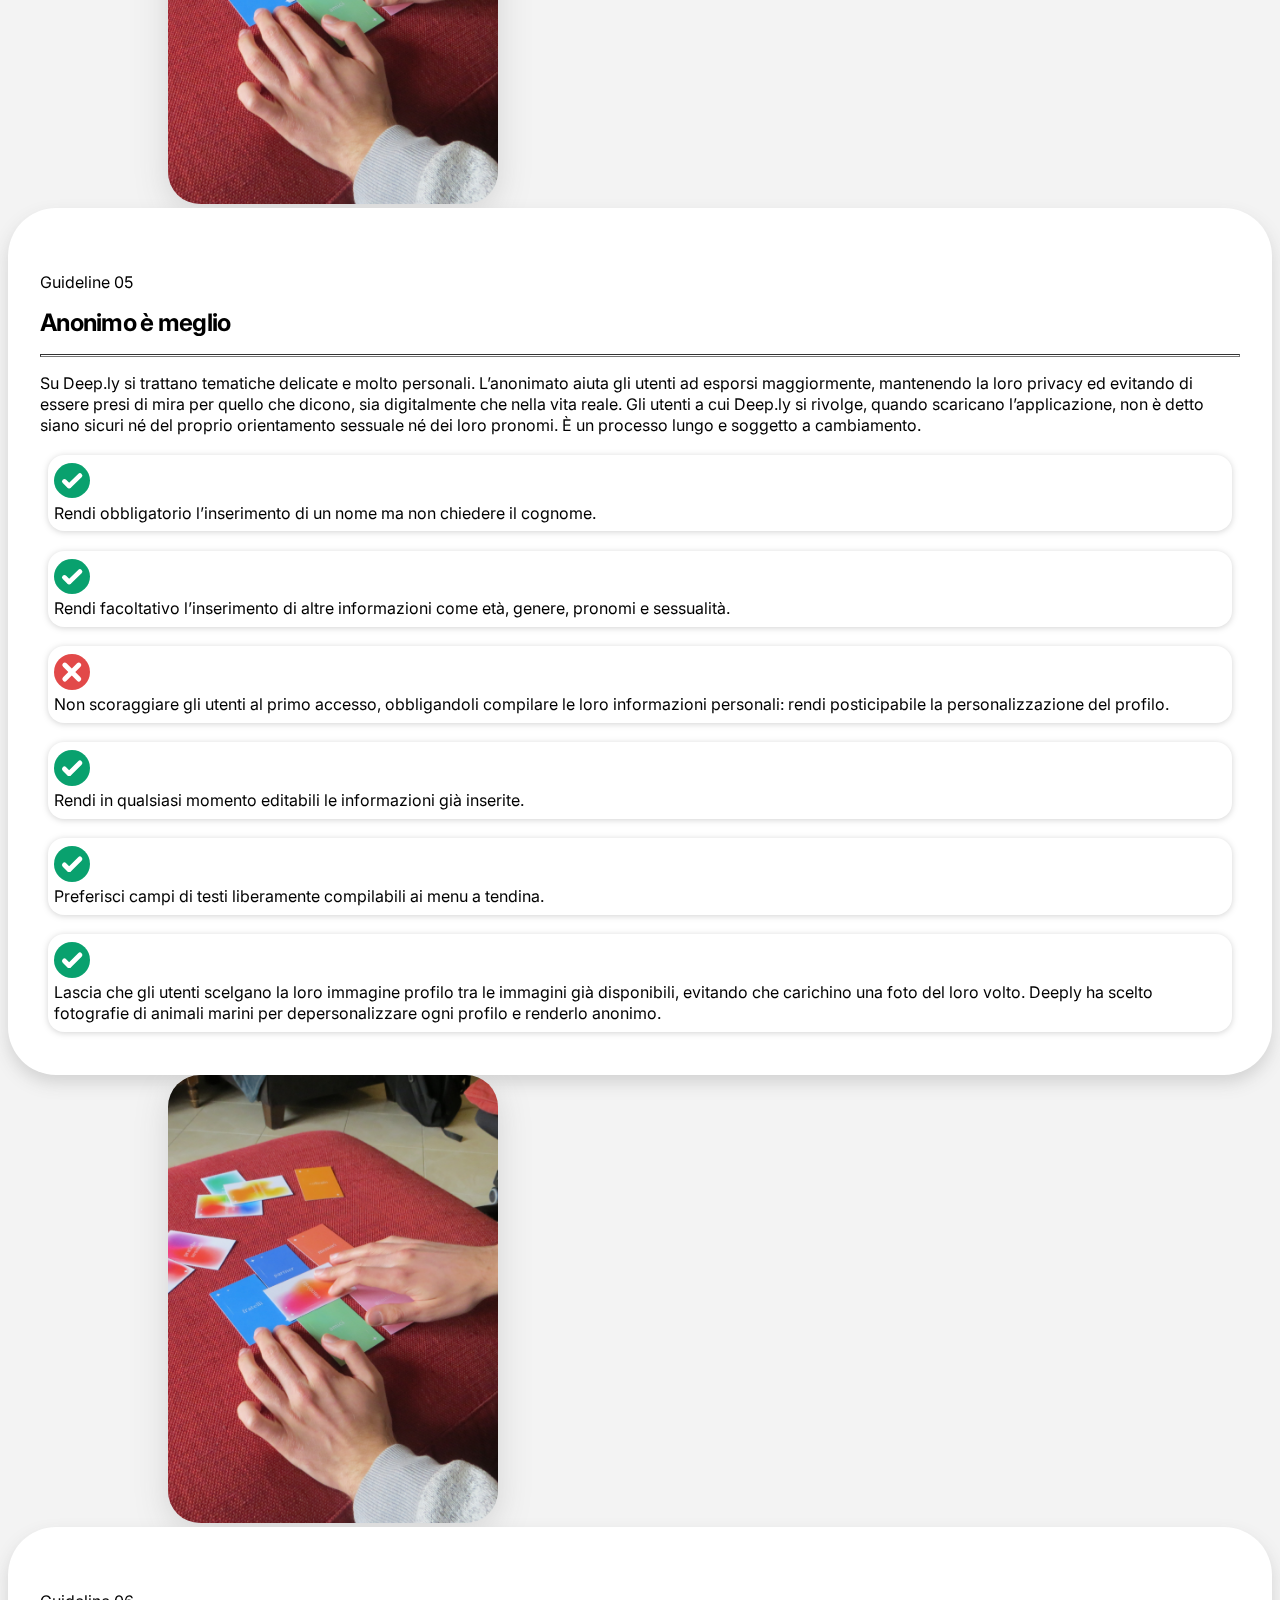
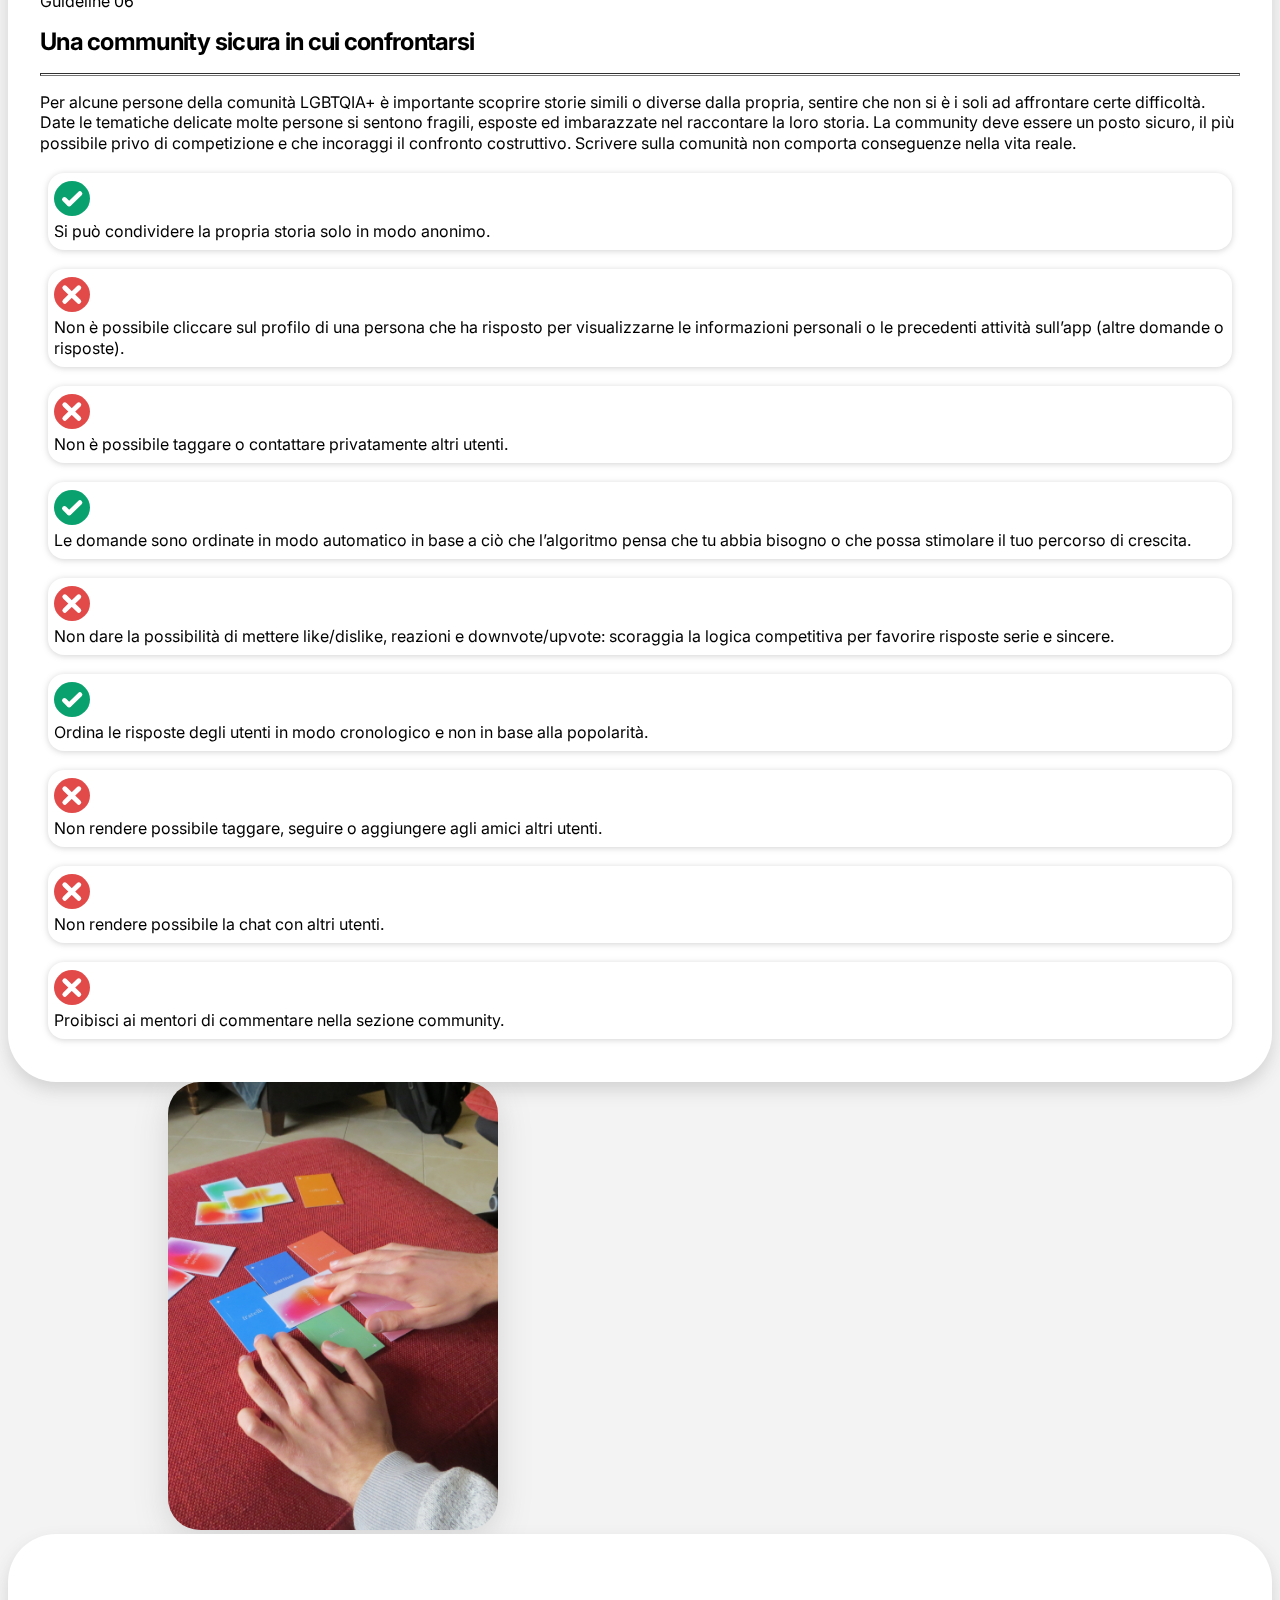
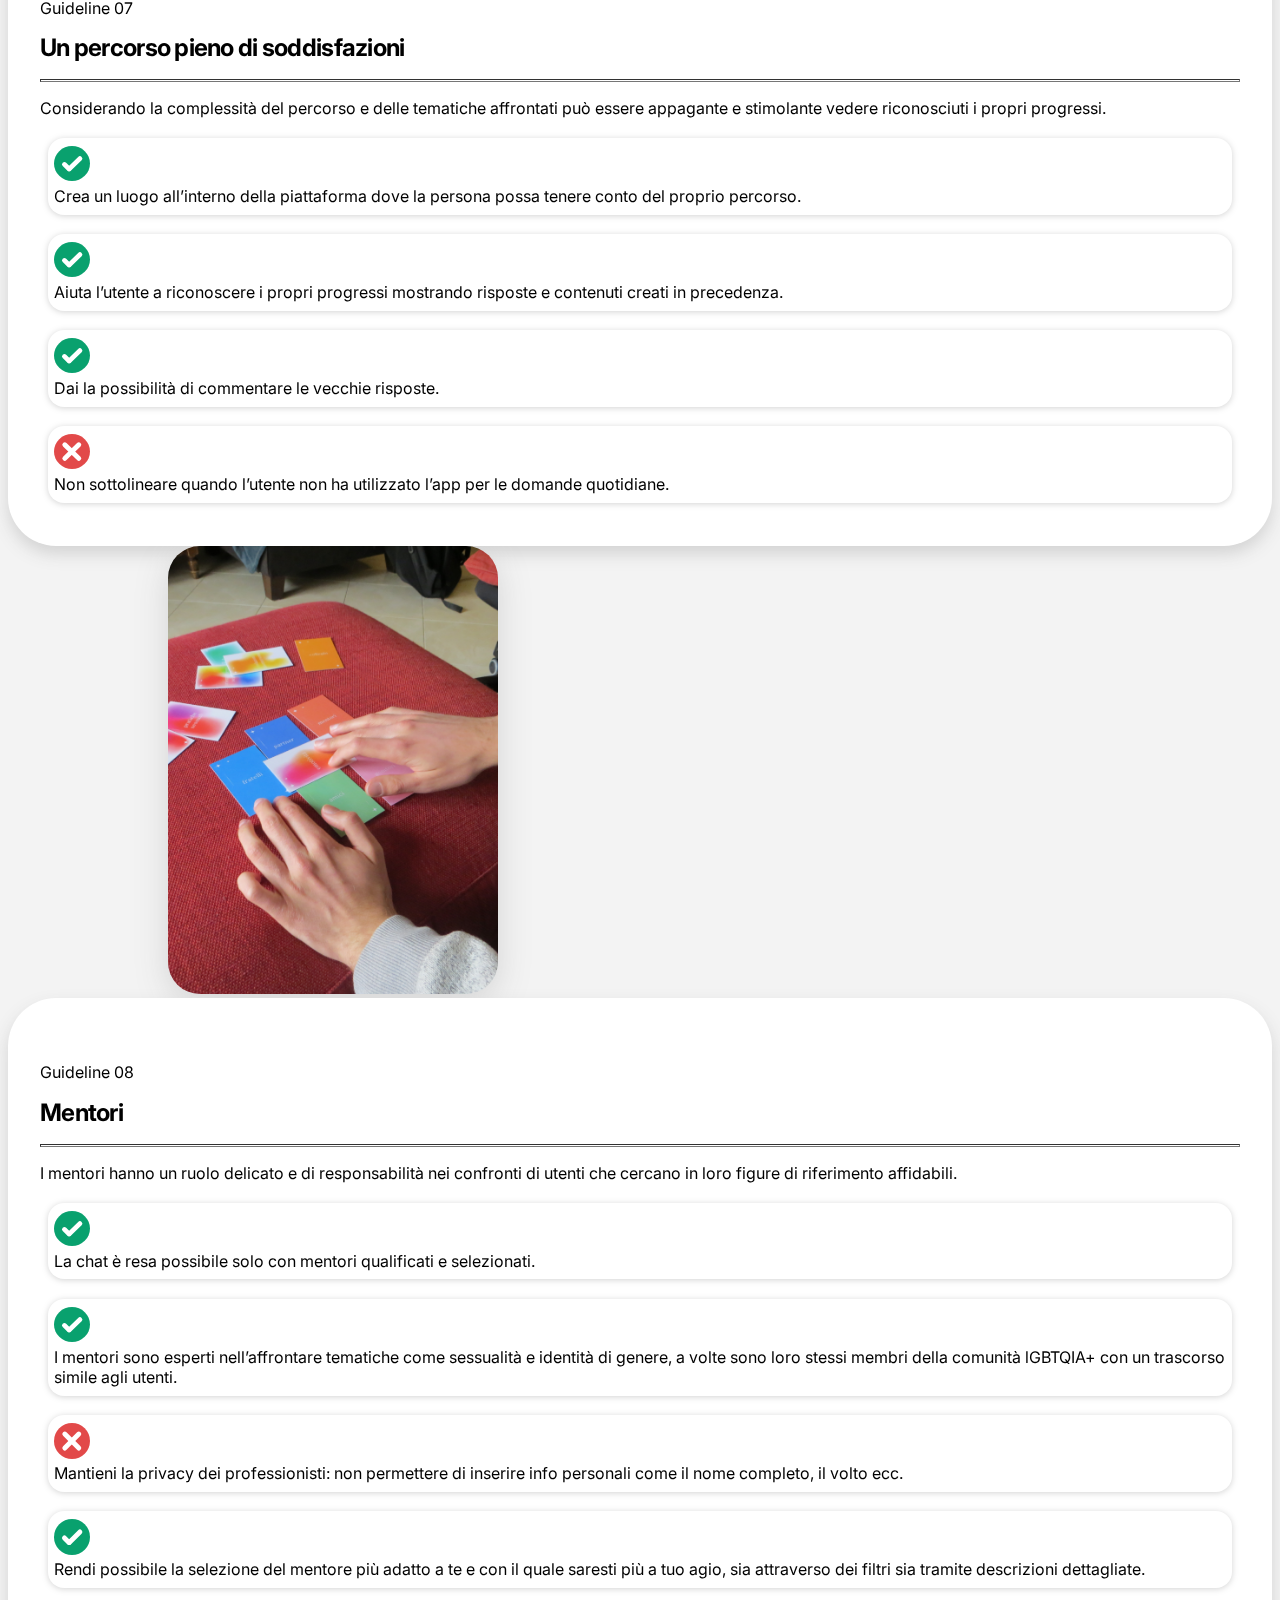
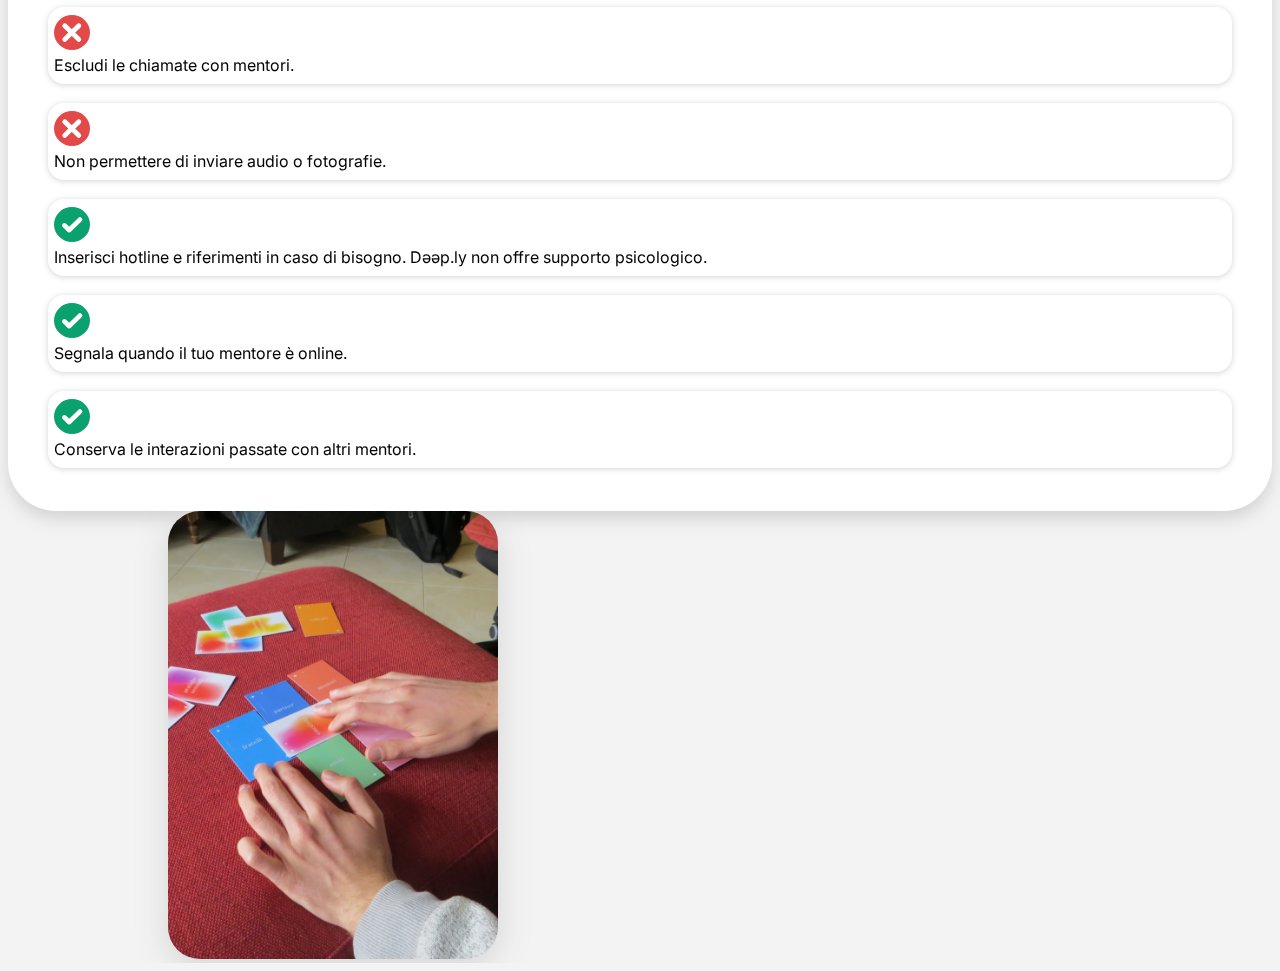
==== commit 51fa872d: "aaaaaaaaa" ====
--- a/guidelines.html
+++ b/guidelines.html
@@ -54,6 +54,8 @@
 
   </nav>
 
+ <!-- indice compresso -->
+
   <div class="mt-2 pt-5 px-3 position-fixed " style="z-index:+100;">
 
 
@@ -69,7 +71,7 @@
       </div>
       <div class="d-flex flex-column px-5 pt-2 text-black">
         <h5 class="pt-3">Indice</h5>
-        <div class=" scroll-vert">
+        <div class="scroll-vert">
 
         <ul class="nav nav-pills flex-column mb-0 pt-4 ">
 
@@ -95,18 +97,12 @@
         </ul>
       </div>
       </div>
-      <div class="offcanvas-body">
-
-
-
-
-
-      </div>
+
     </div>
 
   </div>
 
-
+ <!-- indice esteso -->
 
   <div class="container-fluid pt-5 d-none d-lg-block">
     <div class="row flex-nowrap position-fixed bg-white width-nav h-100">
@@ -153,6 +149,37 @@
 
   <section>
 
+
+
+      <div id="guideline01" class="">
+
+        <div class="container pt-5">
+          <div class="row pt-3">
+            <div class="d-none d-md-block col-2">
+            </div>
+            <div class="d-none d-lg-block col-1">
+            </div>
+
+            <div class="col guideline-card">
+
+              <h2 class="h2-guideline pb-2 text-wrap">
+                --Guidelines ancora da completare-- <br>
+                --Work in progress--
+              </h2>
+
+
+            </div>
+            <div class="d-none d-xl-block col-2">
+
+            </div>
+
+          </div>
+
+
+
+
+
+
     <div id="guideline01" class="">
 
       <div class="container pt-5">
@@ -1198,7 +1225,7 @@
 
   </section>
 
-
+  
 
   <script type="text/javascript">
     document.addEventListener('DOMContentLoaded', function() {
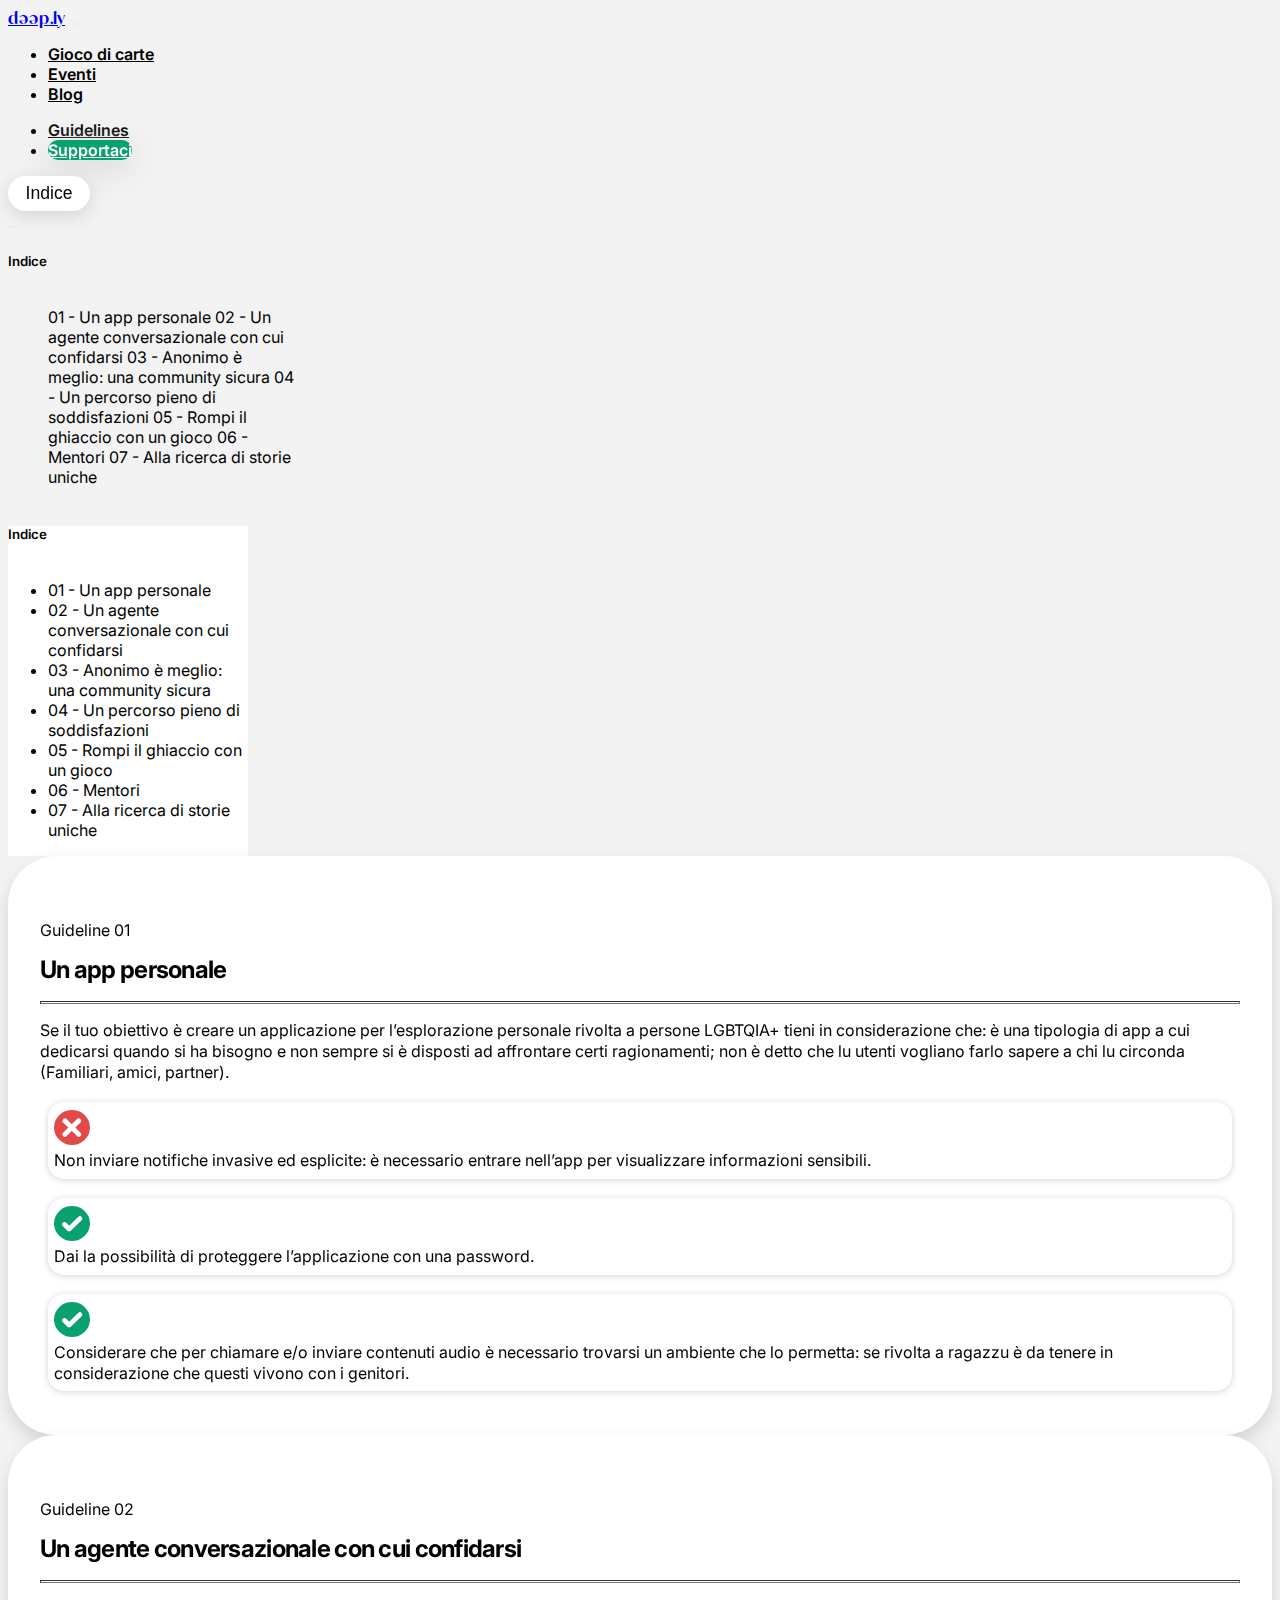
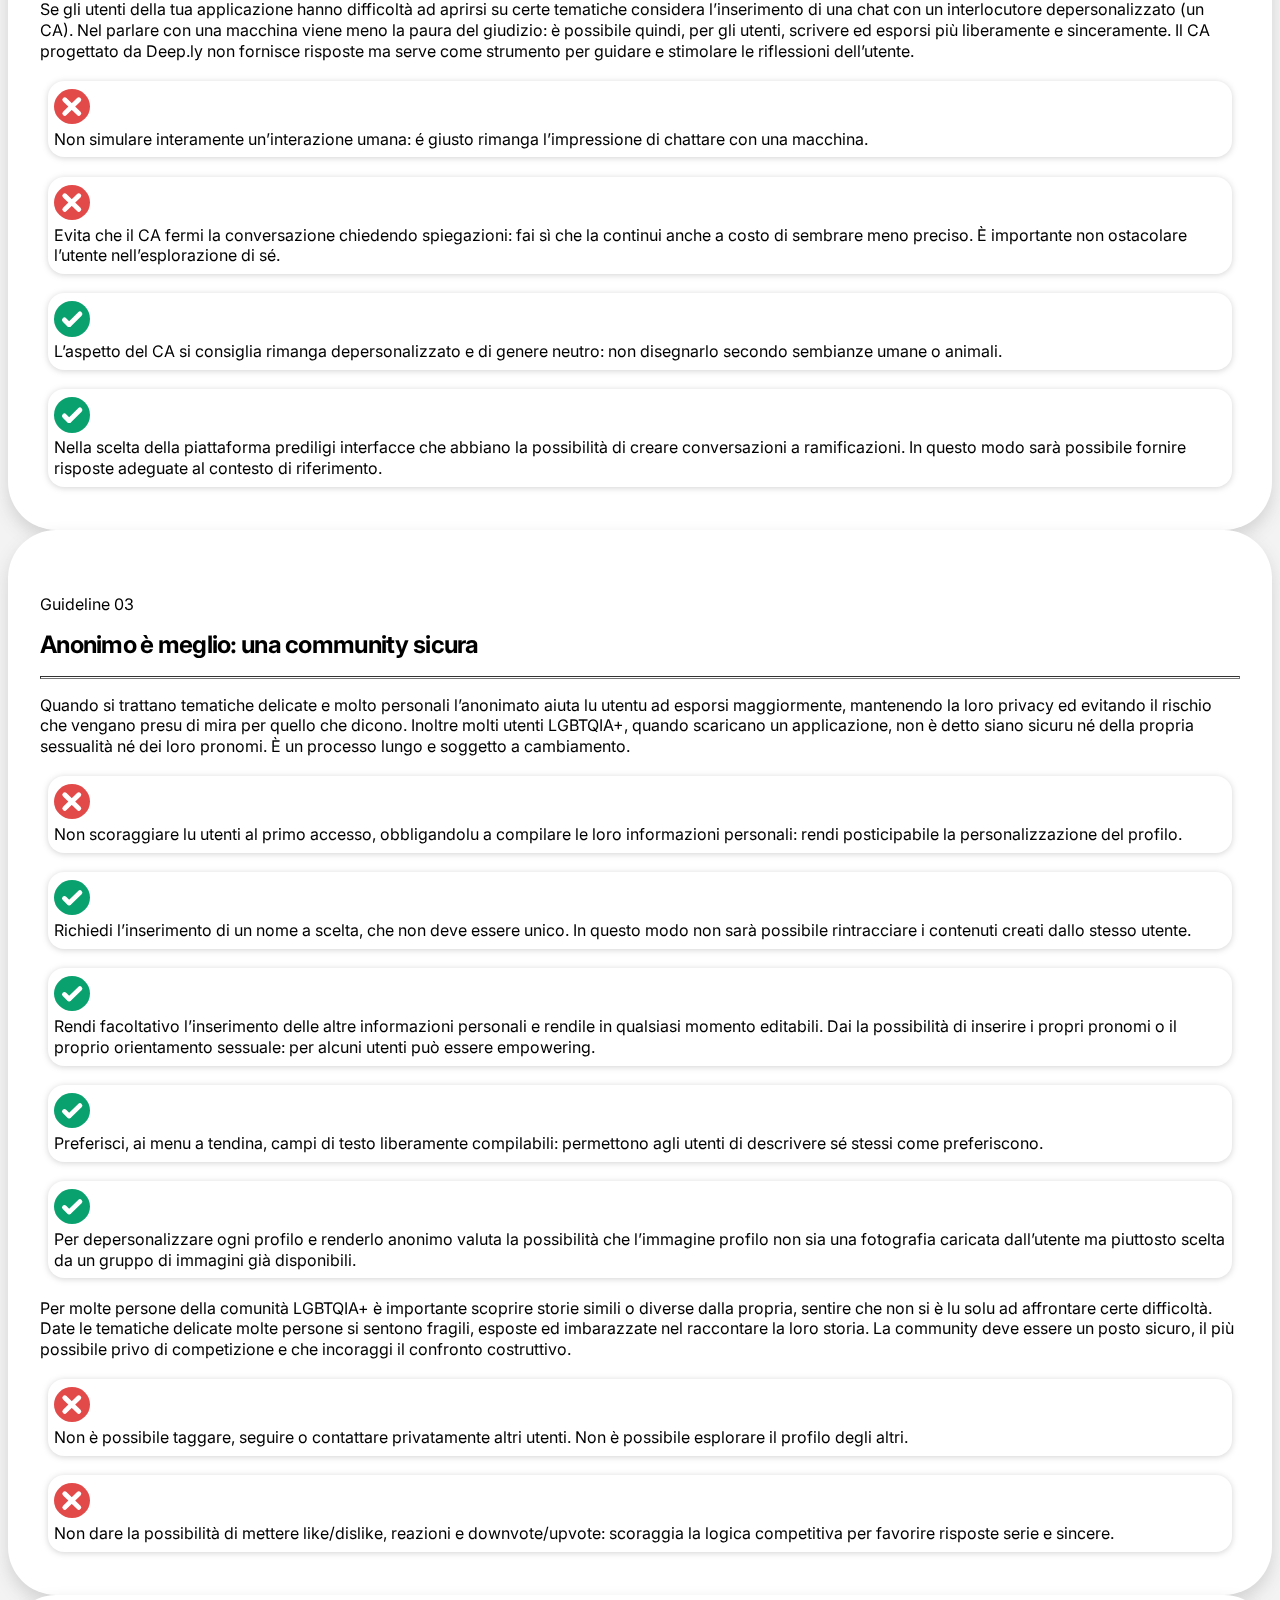
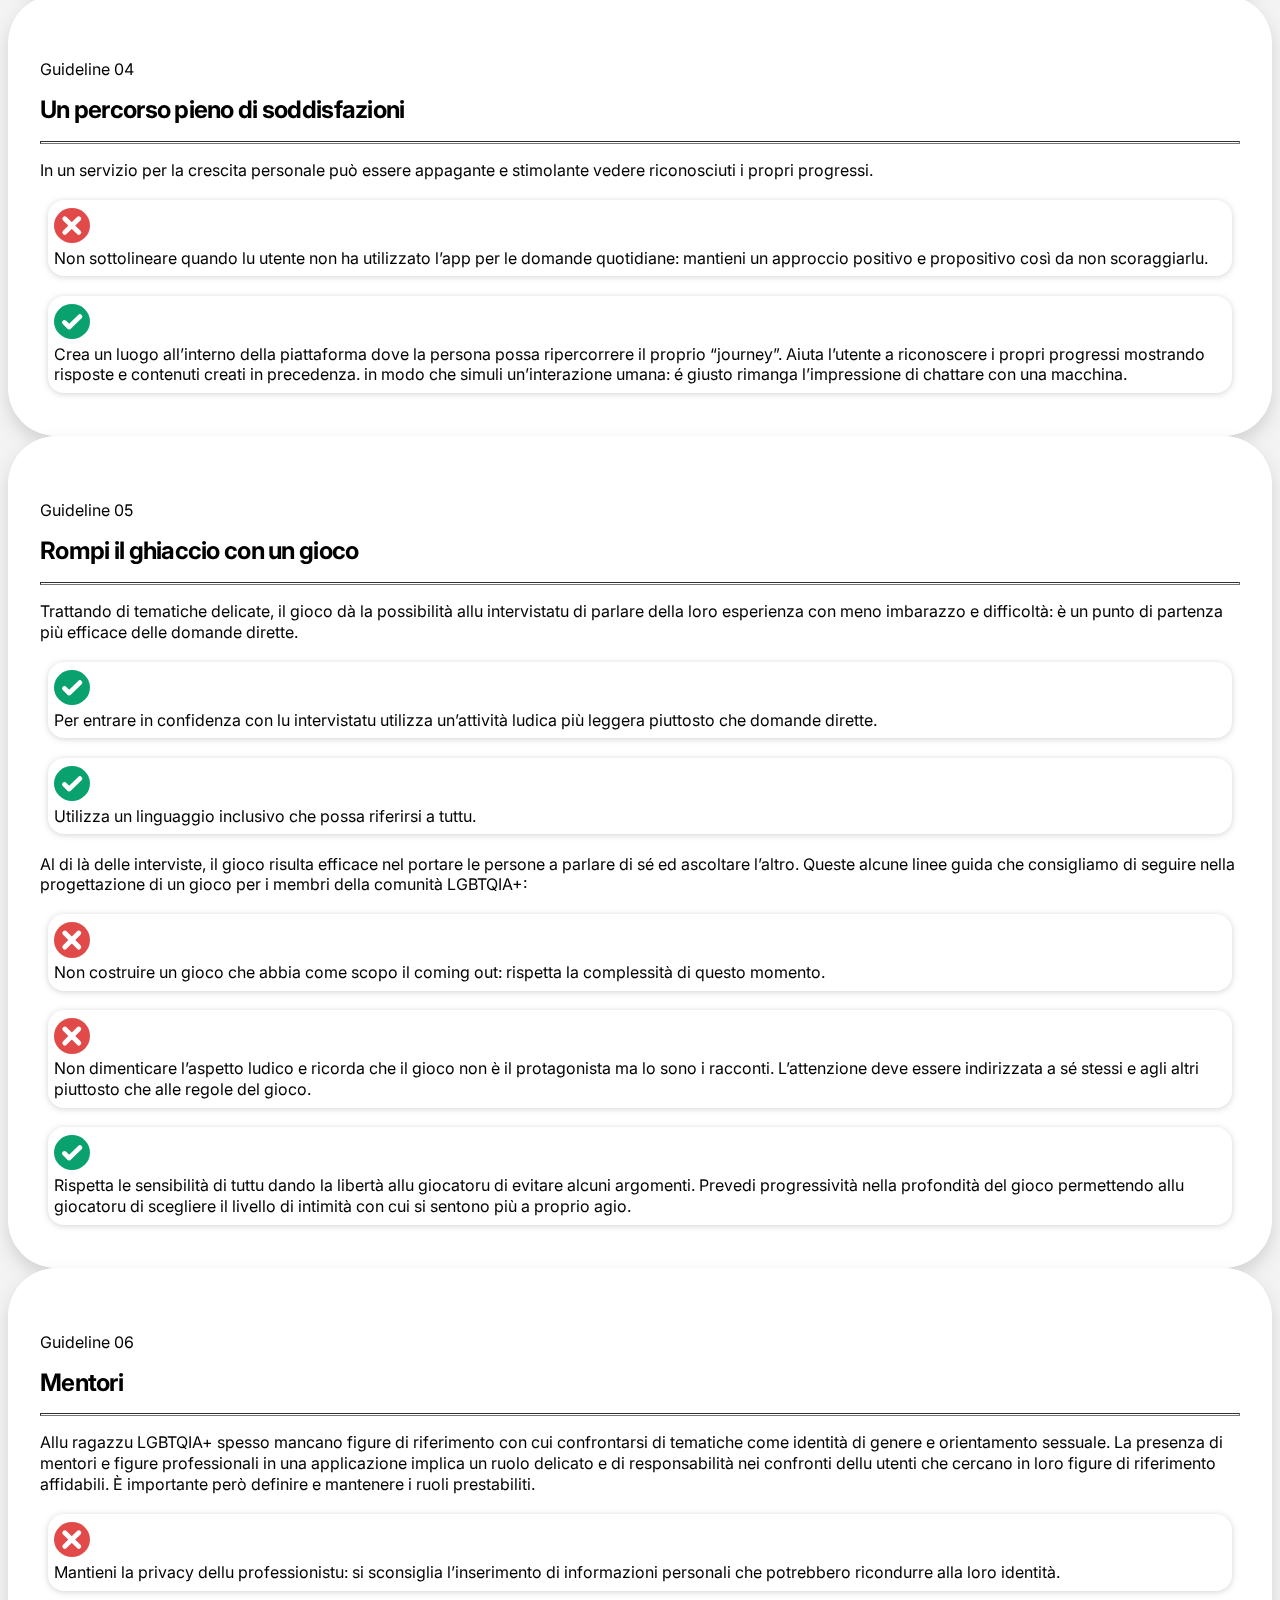
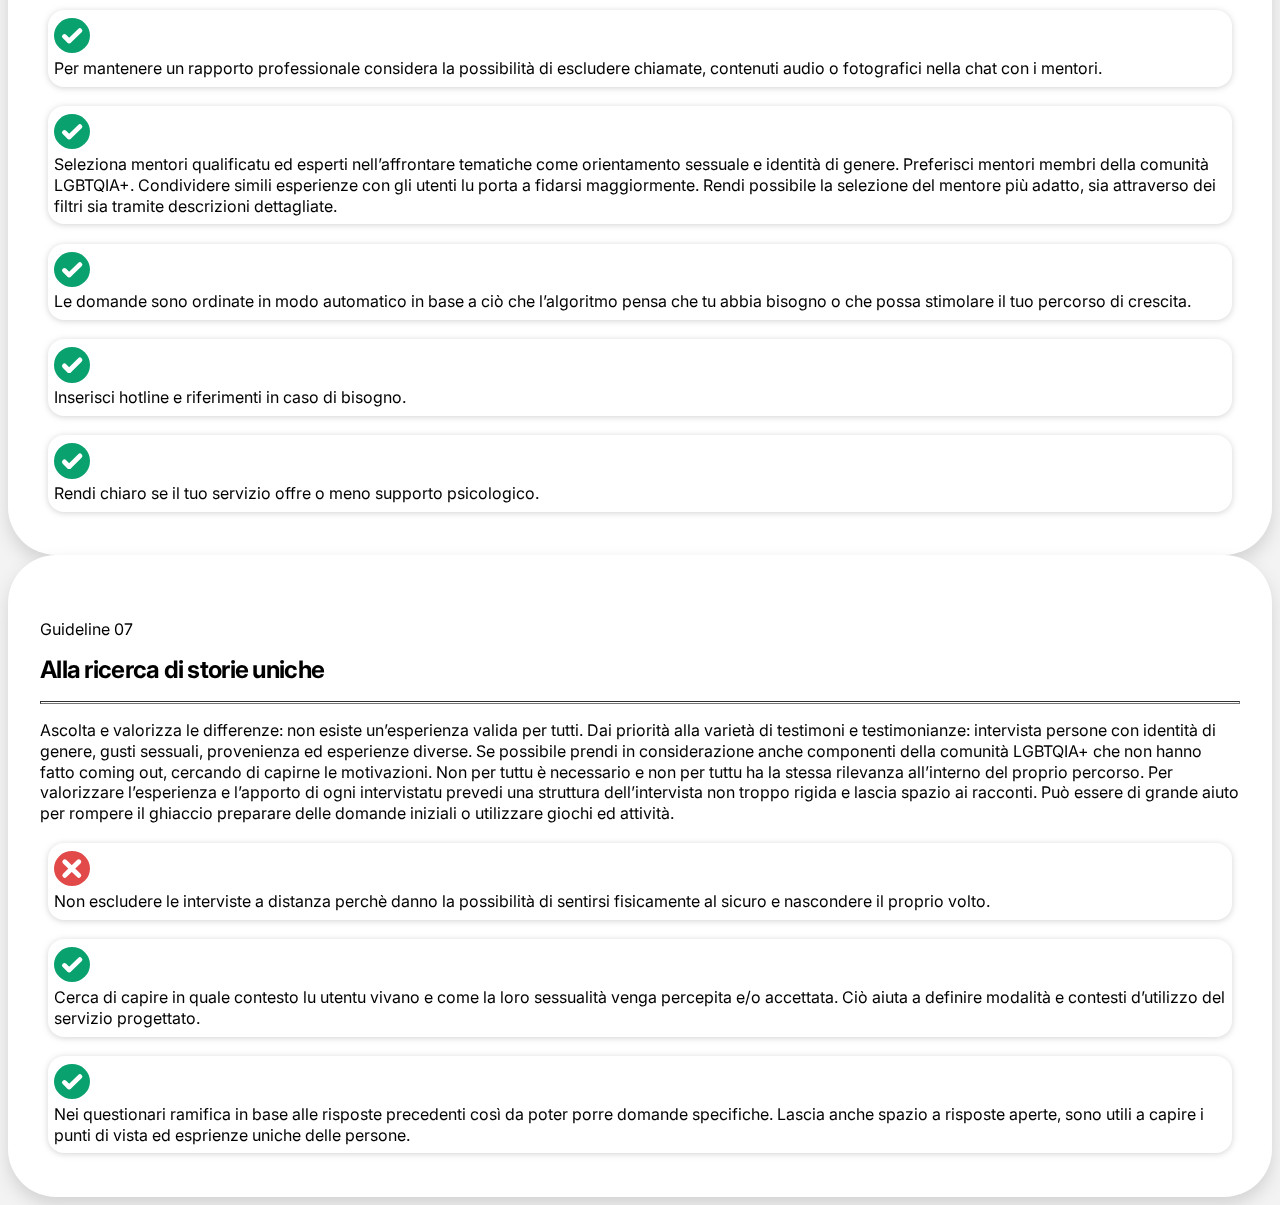
==== commit 5a22a8f8: "asasasa" ====
--- a/guidelines.html
+++ b/guidelines.html
@@ -6,7 +6,7 @@
   <meta name="viewport" content="width=device-width, initial-scale=1">
   <link href="https://cdn.jsdelivr.net/npm/bootstrap@5.2.0-beta1/dist/css/bootstrap.min.css" rel="stylesheet" integrity="sha384-0evHe/X+R7YkIZDRvuzKMRqM+OrBnVFBL6DOitfPri4tjfHxaWutUpFmBp4vmVor" crossorigin="anonymous">
   <link rel="stylesheet" href="style.css">
-  <title>Dəəply</title>
+  <title>dəəp.ly</title>
   <link rel="preconnect" href="https://fonts.googleapis.com">
   <link rel="preconnect" href="https://fonts.gstatic.com" crossorigin>
   <link href="https://fonts.googleapis.com/css2?family=Inter:wght@300;400;600;700&display=swap" rel="stylesheet">
@@ -16,7 +16,7 @@
 
   <nav id="nav" class="navbar fixed-top navbar-expand-lg navbar-custom bg-nav-guideline">
     <div class="container">
-      <a href="index.html" class="navbar-brand ivy-mode">Dəəp.ly</a>
+      <a href="index.html" class="navbar-brand ivy-mode">dəəp.ly</a>
 
       <button type="button" name="button" class="navbar-toggler" data-bs-toggle="collapse" data-bs-target="#navmenu">
 
@@ -54,7 +54,7 @@
 
   </nav>
 
- <!-- indice compresso -->
+  <!-- indice compresso -->
 
   <div class="mt-2 pt-5 px-3 position-fixed " style="z-index:+100;">
 
@@ -73,36 +73,34 @@
         <h5 class="pt-3">Indice</h5>
         <div class="scroll-vert">
 
-        <ul class="nav nav-pills flex-column mb-0 pt-4 ">
-
-          <a href="#guideline01" class="nav-link2 px-0 "> 01 - Ricerca attentamente</a>
-
-          <a href="#guideline02" class="nav-link2 px-0"> 02 - Rompi il ghiaccio con un gioco </a>
-
-          <a href="#guideline03" class="nav-link2 px-0"> 03 - Un app personale</a>
-
-          <a href="#guideline04" class="nav-link2 px-0"> 04 - Un agente conversazionale con cui confidarsi</a>
-
-          <a href="#guideline05" class="nav-link2 px-0"> 05 - Anonimo è meglio</a>
-
-          <a href="#guideline06" class="nav-link2 px-0"> 06 - Una community sicura in cui confrontarsi</a>
-
-          <a href="#guideline07" class="nav-link2 px-0"> 07 - Un percorso pieno di soddisfazioni</a>
-
-          <a href="#guideline08" class="nav-link2 px-0"> 08 - Mentori</a>
-
-
-
-
-        </ul>
-      </div>
+          <ul class="nav nav-pills flex-column mb-0 pt-4 ">
+
+            <a href="#guideline01" class="nav-link2 px-0 "> 01 - Un app personale</a>
+
+            <a href="#guideline02" class="nav-link2 px-0"> 02 - Un agente conversazionale con cui confidarsi </a>
+
+            <a href="#guideline03" class="nav-link2 px-0"> 03 - Anonimo è meglio: una community sicura</a>
+
+            <a href="#guideline04" class="nav-link2 px-0"> 04 - Un percorso pieno di soddisfazioni</a>
+
+            <a href="#guideline05" class="nav-link2 px-0"> 05 - Rompi il ghiaccio con un gioco</a>
+
+            <a href="#guideline06" class="nav-link2 px-0"> 06 - Mentori</a>
+
+            <a href="#guideline07" class="nav-link2 px-0"> 07 - Alla ricerca di storie uniche</a>
+
+
+
+
+          </ul>
+        </div>
       </div>
 
     </div>
 
   </div>
 
- <!-- indice esteso -->
+  <!-- indice esteso -->
 
   <div class="container-fluid pt-5 d-none d-lg-block">
     <div class="row flex-nowrap position-fixed bg-white width-nav h-100">
@@ -114,22 +112,20 @@
 
           <div class="p-1 scroll-vert">
             <ul class="nav nav-pills flex-column mb-0 pt-4 " id="side-menu">
-              <li class="py-2"> <a href="#guideline01" class="nav-link2 px-0"> 01 - Ricerca attentamente</a>
+              <li class="py-2"> <a href="#guideline01" class="nav-link2 px-0"> 01 - Un app personale</a>
               </li>
-              <li class="py-2"> <a href="#guideline02" class="nav-link2 px-0"> 02 - Rompi il ghiaccio con un gioco</a>
+              <li class="py-2"> <a href="#guideline02" class="nav-link2 px-0"> 02 - Un agente conversazionale con cui confidarsi</a>
               </li>
-              <li class="py-2"> <a href="#guideline03" class="nav-link2 px-0"> 03 - Un app personale</a>
+              <li class="py-2"> <a href="#guideline03" class="nav-link2 px-0"> 03 - Anonimo è meglio: una community sicura</a>
               </li>
-              <li class="py-2"> <a href="#guideline04" class="nav-link2 px-0"> 04 - Un agente conversazionale con cui confidarsi</a>
+              <li class="py-2"> <a href="#guideline04" class="nav-link2 px-0"> 04 - Un percorso pieno di soddisfazioni</a>
               </li>
-              <li class="py-2"> <a href="#guideline05" class="nav-link2 px-0"> 05 - Anonimo è meglio</a>
+              <li class="py-2"> <a href="#guideline05" class="nav-link2 px-0"> 05 - Rompi il ghiaccio con un gioco</a>
               </li>
-              <li class="py-2"> <a href="#guideline06" class="nav-link2 px-0"> 06 - Una community sicura in cui confrontarsi</a>
+              <li class="py-2"> <a href="#guideline06" class="nav-link2 px-0"> 06 - Mentori</a>
               </li>
-              <li class="py-2"> <a href="#guideline07" class="nav-link2 px-0"> 07 - Un percorso pieno di soddisfazioni</a>
+              <li class="py-2"> <a href="#guideline07" class="nav-link2 px-0"> 07 - Alla ricerca di storie uniche</a>
               </li>
-              <li class="py-2"> <a href="#guideline08" class="nav-link2 px-0"> 08 - Mentori</a>
-              </li>
 
             </ul>
           </div>
@@ -148,35 +144,6 @@
 
 
   <section>
-
-
-
-      <div id="guideline01" class="">
-
-        <div class="container pt-5">
-          <div class="row pt-3">
-            <div class="d-none d-md-block col-2">
-            </div>
-            <div class="d-none d-lg-block col-1">
-            </div>
-
-            <div class="col guideline-card">
-
-              <h2 class="h2-guideline pb-2 text-wrap">
-                --Guidelines ancora da completare-- <br>
-                --Work in progress--
-              </h2>
-
-
-            </div>
-            <div class="d-none d-xl-block col-2">
-
-            </div>
-
-          </div>
-
-
-
 
 
 
@@ -196,23 +163,22 @@
             </p>
 
             <h2 class="h2-guideline pb-2 text-wrap">
-              Ricerca attentamente
+              Un app personale
             </h2>
 
             <hr>
             <p class="pb-2 pt-4">
-              Il “Coming Out” non è il punto d’arrivo ma una tappa complessa ed importante del percorso personale delle persone LGBTQIA+.
-              Non è l’unica. Esistono altri momenti altrettanto importanti che è bene considerare nell’attività di ricerca.
-              La scoperta di sè e del rapporto con l’altro non è un percorso che si conclude.
-            </p>
-            <div class="card-dodont row">
-              <div class="col-1 width-yesno px-0">
-                <img src="img/no.svg" alt="" class="pt-1">
-              </div>
-              <div class="col-1 d-block d-sm-none">
-              </div>
-              <div class="col ">
-                Non partire da idee pregresse: fai una prima indagine più generale e verifica che queste idee rispecchino la realtà.
+              Se il tuo obiettivo è creare un applicazione per l’esplorazione personale rivolta a persone LGBTQIA+ tieni in considerazione che: è una tipologia di app a cui dedicarsi quando si ha bisogno e non sempre si è disposti ad affrontare
+              certi ragionamenti; non è detto che lu utenti vogliano farlo sapere a chi lu circonda (Familiari, amici, partner).
+            </p>
+            <div class="card-dodont row">
+              <div class="col-1 width-yesno px-0">
+                <img src="img/no.svg" alt="" class="pt-1">
+              </div>
+              <div class="col-1 d-block d-sm-none">
+              </div>
+              <div class="col ">
+                Non inviare notifiche invasive ed esplicite: è necessario entrare nell’app per visualizzare informazioni sensibili.
               </div>
             </div>
             <div class="card-dodont row">
@@ -222,7 +188,7 @@
               <div class="col-1 d-block d-sm-none">
               </div>
               <div class="col">
-                Prendi in considerazione anche componenti della comunità LGBTQIA+ che non hanno fatto coming out, cercando di capirne le motivazioni. Non per tutti è necessario e non per tutti ha la stessa rilevanza all’interno del proprio percorso.
+                Dai la possibilità di proteggere l’applicazione con una password.
               </div>
             </div>
             <div class="card-dodont row">
@@ -232,107 +198,7 @@
               <div class="col-1 d-block d-sm-none">
               </div>
               <div class="col">
-                Fai ricerca anche tramite le voci delle persone vicine agli utenti ideali dell’app come famigliari, amici, partner, insegnanti, mentori.
-              </div>
-            </div>
-            <div class="card-dodont row">
-              <div class="col-1 width-yesno px-0">
-                <img src="img/yes.svg" alt="" class="pt-1">
-              </div>
-              <div class="col-1 d-block d-sm-none">
-              </div>
-              <div class="col">
-                Cerca di capire in quale contesto gli utenti vivano e come la loro sessualità/identità di genere venga percepita e/o accettata, ciò aiuta a definire modalità e contesti d’utilizzo del servizio progettato.
-              </div>
-            </div>
-            <div class="card-dodont row">
-              <div class="col-1 width-yesno px-0">
-                <img src="img/yes.svg" alt="" class="pt-1">
-              </div>
-              <div class="col-1 d-block d-sm-none">
-              </div>
-              <div class="col">
-                Nei questionari lascia spazio a risposte compilabili, sono utili a capire i punti di vista delle persone in modo più approfondito.
-              </div>
-            </div>
-            <div class="card-dodont row">
-              <div class="col-1 width-yesno px-0">
-                <img src="img/yes.svg" alt="" class="pt-1">
-              </div>
-              <div class="col-1 d-block d-sm-none">
-              </div>
-              <div class="col">
-                Ramifica in base alle risposte precedenti così da poter porre domande specifiche.
-              </div>
-            </div>
-            <div class="card-dodont row">
-              <div class="col-1 width-yesno px-0">
-                <img src="img/yes.svg" alt="" class="pt-1">
-              </div>
-              <div class="col-1 d-block d-sm-none">
-              </div>
-              <div class="col">
-                Lascia che l’intervistato scelga luogo e modalità dove sia più a suo agio.
-              </div>
-            </div>
-            <div class="card-dodont row">
-              <div class="col-1 width-yesno px-0">
-                <img src="img/no.svg" alt="" class="pt-1">
-              </div>
-              <div class="col-1 d-block d-sm-none">
-              </div>
-              <div class="col">
-                Non escludere le interviste a distanza perchè danno la possibilità di sentirsi fisicamente al sicuro e nascondere il proprio volto.
-              </div>
-            </div>
-            <div class="card-dodont row">
-              <div class="col-1 width-yesno px-0">
-                <img src="img/yes.svg" alt="" class="pt-1">
-              </div>
-              <div class="col-1 d-block d-sm-none">
-              </div>
-              <div class="col">
-                Intervista persone con identità di genere e gusti sessuali il più vari possibili, per avere testimonianze il più varie possibili.
-              </div>
-            </div>
-            <div class="card-dodont row">
-              <div class="col-1 width-yesno px-0">
-                <img src="img/yes.svg" alt="" class="pt-1">
-              </div>
-              <div class="col-1 d-block d-sm-none">
-              </div>
-              <div class="col">
-                Ascolta e valorizza le differenze: non esiste un’esperienza valida per tutti.
-              </div>
-            </div>
-            <div class="card-dodont row">
-              <div class="col-1 width-yesno px-0">
-                <img src="img/no.svg" alt="" class="pt-1">
-              </div>
-              <div class="col-1 d-block d-sm-none">
-              </div>
-              <div class="col">
-                Intervista persone di tutto il target che vorresti raggiunger e non intervistare solo persone che abitano in zone limitrofe.
-              </div>
-            </div>
-            <div class="card-dodont row">
-              <div class="col-1 width-yesno px-0">
-                <img src="img/yes.svg" alt="" class="pt-1">
-              </div>
-              <div class="col-1 d-block d-sm-none">
-              </div>
-              <div class="col">
-                Per valorizzare l’esperienza e l’apporto di ogni intervistato prevedi una struttura dell’intervista non troppo rigida e lascia spazio ai racconti.
-              </div>
-            </div>
-            <div class="card-dodont row">
-              <div class="col-1 width-yesno px-0">
-                <img src="img/yes.svg" alt="" class="pt-1">
-              </div>
-              <div class="col-1 d-block d-sm-none">
-              </div>
-              <div class="col">
-                Preparare domande iniziali per rompere il ghiaccio o utilizzare giochi ed attività per rompere il ghiaccio.
+                Considerare che per chiamare e/o inviare contenuti audio è necessario trovarsi un ambiente che lo permetta: se rivolta a ragazzu è da tenere in considerazione che questi vivono con i genitori.
               </div>
             </div>
 
@@ -344,16 +210,21 @@
 
         </div>
 
-        <div class="row">
-
-          <div id="Gcontainer1" class="d-flex flex-row flex-nowrap overflow-auto scroll-hide container pt-4 container1">
-            <div id="card-guideline" class="card2 reveal3 pt-4 pb-5 px-3" style="min-width: 21em;"> <img class="h-card shadow-img img-fluid" draggable="false" src="img/guidelines/foto1.png" alt=""></div>
-            <div id="card-guideline" class="card2 reveal3 pt-4 pb-5 px-3" style="min-width: 21em;"> <img class="h-card shadow-img img-fluid" draggable="false" src="img/guidelines/foto2.png" alt=""></div>
-            <div id="card-guideline" class="card2 reveal3 pt-4 pb-5 px-3" style="min-width: 21em;"> <img class="h-card shadow-img img-fluid" draggable="false" src="img/guidelines/foto3.png" alt=""></div>
-
-          </div>
-
-        </div>
+
+        <!--
+            <div class="row">
+
+
+              <div id="Gcontainer1" class="d-flex flex-row flex-nowrap overflow-auto scroll-hide container pt-4 container1">
+                <div id="card-guideline" class="card2 reveal3 pt-4 pb-5 px-3" style="min-width: 21em;"> <img class="h-card shadow-img img-fluid" draggable="false" src="img/guidelines/foto1.png" alt=""></div>
+                <div id="card-guideline" class="card2 reveal3 pt-4 pb-5 px-3" style="min-width: 21em;"> <img class="h-card shadow-img img-fluid" draggable="false" src="img/guidelines/foto2.png" alt=""></div>
+                <div id="card-guideline" class="card2 reveal3 pt-4 pb-5 px-3" style="min-width: 21em;"> <img class="h-card shadow-img img-fluid" draggable="false" src="img/guidelines/foto3.png" alt=""></div>
+
+              </div>
+
+            </div>
+
+          -->
       </div>
     </div>
 
@@ -374,128 +245,56 @@
             </p>
 
             <h2 class="h2-guideline pb-2 text-wrap">
-              Rompi il ghiaccio con un gioco
+              Un agente conversazionale con cui confidarsi
             </h2>
 
             <hr>
             <p class="pb-2 pt-4">
-              Durante la fase di ricerca abbiamo utilizzato un un set di carte progettato per rompere il ghiaccio con gli intervistati. Trattando di tematiche delicate, il gioco dà la possibilità agli intervistati di parlare della loro esperienza
-              con meno imbarazzo: è un punto di partenza più efficace delle domande dirette. Grazie a questa attività semi-ludica abbiamo raccolto dati sia qualitativi che quantitativi: oltre alle preziose testimonianze degli intervistati abbiamo
-              potuto confrontare le combinazioni delle carte di ogni intervistato.
-            </p>
-            <div class="card-dodont row">
-              <div class="col-1 width-yesno px-0">
-                <img src="img/yes.svg" alt="" class="pt-1">
-              </div>
-              <div class="col-1 d-block d-sm-none">
-              </div>
-              <div class="col ">
-                Utilizza un’attività ludica più leggera per iniziare l’intervista. </div>
-            </div>
-
-            <div class="card-dodont row">
-              <div class="col-1 width-yesno px-0">
-                <img src="img/no.svg" alt="" class="pt-1">
-              </div>
-              <div class="col-1 d-block d-sm-none">
-              </div>
-              <div class="col ">
-                Non cominciare l’intervista con domande dirette, senza entrare in confidenza con l’intervistatə. </div>
-            </div>
-            <div class="card-dodont row">
-              <div class="col-1 width-yesno px-0">
-                <img src="img/yes.svg" alt="" class="pt-1">
-              </div>
-              <div class="col-1 d-block d-sm-none">
-              </div>
-              <div class="col ">
-                Utilizza la schwa ed un linguaggio inclusivo. </div>
-            </div>
-
-            <div class="card-dodont row">
-              <div class="col-1 width-yesno px-0">
-                <img src="img/yes.svg" alt="" class="pt-1">
-              </div>
-              <div class="col-1 d-block d-sm-none">
-              </div>
-              <div class="col ">
-                Progetta per uno spettro ampio di giocatori, non concentrarti subito su un target specifico.</div>
-            </div>
-
-            <p class="pb-2 pt-4">
-              Visto il successo riscosso durante la fase di ricerca si è progettato un nuovo gioco ora utilizzabile dagli utenti, disponibile sia digitalmente che come mazzo di carte. Ecco alcune linee guida che abbiamo seguito nella progettazione:
-            </p>
-
-            <div class="card-dodont row">
-              <div class="col-1 width-yesno px-0">
-                <img src="img/yes.svg" alt="" class="pt-1">
-              </div>
-              <div class="col-1 d-block d-sm-none">
-              </div>
-              <div class="col ">
-                Porre sia domande introspettive sia che facciano riflettere sul rapporto con gli altri. </div>
-            </div>
-
-            <div class="card-dodont row">
-              <div class="col-1 width-yesno px-0">
-                <img src="img/no.svg" alt="" class="pt-1">
-              </div>
-              <div class="col-1 d-block d-sm-none">
-              </div>
-              <div class="col ">
-                Il fine dell’attività non è il coming out. </div>
-            </div>
-
-            <div class="card-dodont row">
-              <div class="col-1 width-yesno px-0">
-                <img src="img/yes.svg" alt="" class="pt-1">
-              </div>
-              <div class="col-1 d-block d-sm-none">
-              </div>
-              <div class="col ">
-                Poni domande varie e non inerenti solo a coming out, sessualità e identità di genere. </div>
-            </div>
-
-            <div class="card-dodont row">
-              <div class="col-1 width-yesno px-0">
-                <img src="img/no.svg" alt="" class="pt-1">
-              </div>
-              <div class="col-1 d-block d-sm-none">
-              </div>
-              <div class="col ">
-                Per essere efficaci le domande non devono essere troppo difficili: non dimenticare l’aspetto ludico. </div>
-            </div>
-
-            <div class="card-dodont row">
-              <div class="col-1 width-yesno px-0">
-                <img src="img/yes.svg" alt="" class="pt-1">
-              </div>
-              <div class="col-1 d-block d-sm-none">
-              </div>
-              <div class="col ">
-                Rispetta le sensibilità di tutti: non porre domande troppo specifiche e dai la libertà ai giocatori di evitare alcuni argomenti. </div>
-            </div>
-
-            <div class="card-dodont row">
-              <div class="col-1 width-yesno px-0">
-                <img src="img/yes.svg" alt="" class="pt-1">
-              </div>
-              <div class="col-1 d-block d-sm-none">
-              </div>
-              <div class="col ">
-                Prevedi una progressività nella difficoltà delle domande: permetti ai giocatori di scegliere il livello di domande con cui si sentono più a proprio agio.</div>
-            </div>
-
-            <div class="card-dodont row">
-              <div class="col-1 width-yesno px-0">
-                <img src="img/no.svg" alt="" class="pt-1">
-              </div>
-              <div class="col-1 d-block d-sm-none">
-              </div>
-              <div class="col ">
-                Evita domande troppo dirette specialmente a inizio attività.
-              </div>
-            </div>
+              Se gli utenti della tua applicazione hanno difficoltà ad aprirsi su certe tematiche considera l’inserimento di una chat con un interlocutore depersonalizzato (un CA). Nel parlare con una macchina viene meno la paura del giudizio: è
+              possibile quindi, per gli utenti, scrivere ed esporsi più liberamente e sinceramente. Il CA progettato da Deep.ly non fornisce risposte ma serve come strumento per guidare e stimolare le riflessioni dell’utente.
+            </p>
+            <div class="card-dodont row">
+              <div class="col-1 width-yesno px-0">
+                <img src="img/no.svg" alt="" class="pt-1">
+              </div>
+              <div class="col-1 d-block d-sm-none">
+              </div>
+              <div class="col ">
+                Non simulare interamente un’interazione umana: é giusto rimanga l’impressione di chattare con una macchina.
+              </div>
+            </div>
+
+            <div class="card-dodont row">
+              <div class="col-1 width-yesno px-0">
+                <img src="img/no.svg" alt="" class="pt-1">
+              </div>
+              <div class="col-1 d-block d-sm-none">
+              </div>
+              <div class="col ">
+                Evita che il CA fermi la conversazione chiedendo spiegazioni: fai sì che la continui anche a costo di sembrare meno preciso. È importante non ostacolare l’utente nell’esplorazione di sé.
+              </div>
+            </div>
+            <div class="card-dodont row">
+              <div class="col-1 width-yesno px-0">
+                <img src="img/yes.svg" alt="" class="pt-1">
+              </div>
+              <div class="col-1 d-block d-sm-none">
+              </div>
+              <div class="col ">
+                L’aspetto del CA si consiglia rimanga depersonalizzato e di genere neutro: non disegnarlo secondo sembianze umane o animali.
+              </div>
+            </div>
+
+            <div class="card-dodont row">
+              <div class="col-1 width-yesno px-0">
+                <img src="img/yes.svg" alt="" class="pt-1">
+              </div>
+              <div class="col-1 d-block d-sm-none">
+              </div>
+              <div class="col ">
+                Nella scelta della piattaforma prediligi interfacce che abbiano la possibilità di creare conversazioni a ramificazioni. In questo modo sarà possibile fornire risposte adeguate al contesto di riferimento.</div>
+            </div>
+
           </div>
 
 
@@ -504,19 +303,11 @@
           </div>
 
         </div>
-
-        <div class="row">
-
-          <div id="Gcontainer1" class="d-flex flex-row flex-nowrap overflow-auto scroll-hide container pt-4 container1">
-            <div id="card-guideline" class="card2 reveal3 pt-4 pb-5 px-3" style="min-width: 21em;"> <img class="h-card shadow-img img-fluid" draggable="false" src="img/guidelines/foto1.png" alt=""></div>
-
-          </div>
-
-        </div>
-
-      </div>
-
-    </div>
+      </div>
+
+    </div>
+
+
 
     <div id="guideline03" class="">
 
@@ -534,62 +325,98 @@
             </p>
 
             <h2 class="h2-guideline pb-2 text-wrap">
-              Un app personale
+              Anonimo è meglio: una community sicura
             </h2>
 
             <hr>
             <p class="pb-2 pt-4">
-              Deep.ly è un app a cui dedicarsi quando si ha bisogno: non sempre si è disposti ad affrontare certi ragionamenti.
-              Non è detto che le persone che utilizzano l’app vogliano farlo sapere a chi le circonda (Familiari, amici, partner). L’app è rivolta a ragazzi che vivono con i genitori e che frequentano luoghi di aggregazione come scuola, centri
-              sportivi ecc. Trattandosi di argomenti molto personali è da tenere in considerazione che siano circondati da persone che non per forza devono avere informazioni circa la loro sessualità.
-            </p>
-            <div class="card-dodont row">
-              <div class="col-1 width-yesno px-0">
-                <img src="img/yes.svg" alt="" class="pt-1">
-              </div>
-              <div class="col-1 d-block d-sm-none">
-              </div>
-              <div class="col ">
-                Dai la possibilità di proteggere l’applicazione con una password
-              </div>
-            </div>
-
-
-            <div class="card-dodont row">
-              <div class="col-1 width-yesno px-0">
-                <img src="img/no.svg" alt="" class="pt-1">
-              </div>
-              <div class="col-1 d-block d-sm-none">
-              </div>
-              <div class="col ">
-                Non inviare notifiche esplicite: è necessario entrare nell’app per visualizzare informazioni sensibili.
-              </div>
-            </div>
-
-            <div class="card-dodont row">
-              <div class="col-1 width-yesno px-0">
-                <img src="img/no.svg" alt="" class="pt-1">
-              </div>
-              <div class="col-1 d-block d-sm-none">
-              </div>
-              <div class="col ">
-                Le notifiche dell’app non devono essere invasive: evita di mandare troppe.
-              </div>
-            </div>
-
-            <div class="card-dodont row">
-              <div class="col-1 width-yesno px-0">
-                <img src="img/no.svg" alt="" class="pt-1">
-              </div>
-              <div class="col-1 d-block d-sm-none">
-              </div>
-              <div class="col ">
-                Escludi la possibilità di chiamare i mentori e/o inviare contenuti audio.
-              </div>
-            </div>
-
-
-
+              Quando si trattano tematiche delicate e molto personali l’anonimato aiuta lu utentu ad esporsi maggiormente, mantenendo la loro privacy ed evitando il rischio che vengano presu di mira per quello che dicono. Inoltre molti utenti
+              LGBTQIA+, quando scaricano un applicazione, non è detto siano sicuru né della propria sessualità né dei loro pronomi. È un processo lungo e soggetto a cambiamento.
+            </p>
+            <div class="card-dodont row">
+              <div class="col-1 width-yesno px-0">
+                <img src="img/no.svg" alt="" class="pt-1">
+              </div>
+              <div class="col-1 d-block d-sm-none">
+              </div>
+              <div class="col ">
+                Non scoraggiare lu utenti al primo accesso, obbligandolu a compilare le loro informazioni personali: rendi posticipabile la personalizzazione del profilo.
+              </div>
+            </div>
+
+
+            <div class="card-dodont row">
+              <div class="col-1 width-yesno px-0">
+                <img src="img/yes.svg" alt="" class="pt-1">
+              </div>
+              <div class="col-1 d-block d-sm-none">
+              </div>
+              <div class="col ">
+                Richiedi l’inserimento di un nome a scelta, che non deve essere unico. In questo modo non sarà possibile rintracciare i contenuti creati dallo stesso utente.
+              </div>
+            </div>
+
+            <div class="card-dodont row">
+              <div class="col-1 width-yesno px-0">
+                <img src="img/yes.svg" alt="" class="pt-1">
+              </div>
+              <div class="col-1 d-block d-sm-none">
+              </div>
+              <div class="col ">
+                Rendi facoltativo l’inserimento delle altre informazioni personali e rendile in qualsiasi momento editabili. Dai la possibilità di inserire i propri pronomi o il proprio orientamento sessuale: per alcuni utenti può essere
+                empowering. </div>
+            </div>
+
+            <div class="card-dodont row">
+              <div class="col-1 width-yesno px-0">
+                <img src="img/yes.svg" alt="" class="pt-1">
+              </div>
+              <div class="col-1 d-block d-sm-none">
+              </div>
+              <div class="col ">
+                Preferisci, ai menu a tendina, campi di testo liberamente compilabili: permettono agli utenti di descrivere sé stessi come preferiscono.
+              </div>
+            </div>
+
+            <div class="card-dodont row">
+              <div class="col-1 width-yesno px-0">
+                <img src="img/yes.svg" alt="" class="pt-1">
+              </div>
+              <div class="col-1 d-block d-sm-none">
+              </div>
+              <div class="col ">
+                Per depersonalizzare ogni profilo e renderlo anonimo valuta la possibilità che l’immagine profilo non sia una fotografia caricata dall’utente ma piuttosto scelta da un gruppo di immagini già disponibili.
+
+              </div>
+            </div>
+
+            <p class="pb-2 pt-4">
+              Per molte persone della comunità LGBTQIA+ è importante scoprire storie simili o diverse dalla propria, sentire che non si è lu solu ad affrontare certe difficoltà. Date le tematiche delicate molte persone si sentono fragili, esposte
+              ed imbarazzate nel raccontare la loro storia. La community deve essere un posto sicuro, il più possibile privo di competizione e che incoraggi il confronto costruttivo.
+            </p>
+
+
+            <div class="card-dodont row">
+              <div class="col-1 width-yesno px-0">
+                <img src="img/no.svg" alt="" class="pt-1">
+              </div>
+              <div class="col-1 d-block d-sm-none">
+              </div>
+              <div class="col ">
+                Non è possibile taggare, seguire o contattare privatamente altri utenti. Non è possibile esplorare il profilo degli altri.
+              </div>
+            </div>
+
+            <div class="card-dodont row">
+              <div class="col-1 width-yesno px-0">
+                <img src="img/no.svg" alt="" class="pt-1">
+              </div>
+              <div class="col-1 d-block d-sm-none">
+              </div>
+              <div class="col ">
+                Non dare la possibilità di mettere like/dislike, reazioni e downvote/upvote: scoraggia la logica competitiva per favorire risposte serie e sincere.
+              </div>
+            </div>
 
 
           </div>
@@ -602,15 +429,6 @@
         </div>
 
 
-        <div class="row">
-
-          <div id="Gcontainer1" class="d-flex flex-row flex-nowrap overflow-auto scroll-hide container pt-4 container1">
-            <div id="card-guideline" class="card2 reveal3 pt-4 pb-5 px-3" style="min-width: 21em;"> <img class="h-card shadow-img img-fluid" draggable="false" src="img/guidelines/foto1.png" alt=""></div>
-
-
-          </div>
-
-        </div>
       </div>
     </div>
 
@@ -631,77 +449,36 @@
             </p>
 
             <h2 class="h2-guideline pb-2 text-wrap">
-              Un agente conversazionale con cui confidarsi
+              Un percorso pieno di soddisfazioni
             </h2>
 
             <hr>
             <p class="pb-2 pt-4">
-              La chat con un interlocutore depersonalizzato (un CA) aiuta a rendere la conversazione più spontanea e sincera. Nel parlare con una macchina viene meno la paura del giudizio: è possibile quindi, per gli utenti, scrivere ed esporsi
-              più liberamente. Il CA serve come strumento per guidare e stimolare le riflessioni dell’utente. </p>
-
-            <div class="card-dodont row">
-              <div class="col-1 width-yesno px-0">
-                <img src="img/yes.svg" alt="" class="pt-1">
-              </div>
-              <div class="col-1 d-block d-sm-none">
-              </div>
-              <div class="col ">
-                Non escludere nella tua applicazione la possibilità, da parte degli utenti, di chattare con un CA.
-              </div>
-            </div>
-
-            <div class="card-dodont row">
-              <div class="col-1 width-yesno px-0">
-                <img src="img/no.svg" alt="" class="pt-1">
-              </div>
-              <div class="col-1 d-block d-sm-none">
-              </div>
-              <div class="col ">
-                Non programmarlo in modo che simuli un’interazione umana: é giusto rimanga l’impressione di chattare con una macchina. </div>
-            </div>
-
-            <div class="card-dodont row">
-              <div class="col-1 width-yesno px-0">
-                <img src="img/yes.svg" alt="" class="pt-1">
-              </div>
-              <div class="col-1 d-block d-sm-none">
-              </div>
-              <div class="col ">
-                L’aspetto del CA deve rimanere depersonalizzato e di genere neutro: non disegnarne secondo sembianze umane o animali.
-              </div>
-            </div>
-            <div class="card-dodont row">
-              <div class="col-1 width-yesno px-0">
-                <img src="img/no.svg" alt="" class="pt-1">
-              </div>
-              <div class="col-1 d-block d-sm-none">
-              </div>
-              <div class="col ">
-                Il CA non fornisce risposte ma piuttosto stimola e guida la conversazione con te stesso
-              </div>
-            </div>
-
-            <div class="card-dodont row">
-              <div class="col-1 width-yesno px-0">
-                <img src="img/yes.svg" alt="" class="pt-1">
-              </div>
-              <div class="col-1 d-block d-sm-none">
-              </div>
-              <div class="col ">
-                Programma il CA per utilizzare particelle di testo per indirizzare il discorso. Utilizza uno strumento adeguato a creare conversazioni “a ramificazioni”.
-              </div>
-            </div>
-
-            <div class="card-dodont row">
-              <div class="col-1 width-yesno px-0">
-                <img src="img/no.svg" alt="" class="pt-1">
-              </div>
-              <div class="col-1 d-block d-sm-none">
-              </div>
-              <div class="col ">
-                Evita che il CA fermi la conversazione chiedendo spiegazioni: fai sì che la continui anche a costo di sembrare meno preciso. È importante non ostacolare l’utente nell’esplorazione di sé.
-              </div>
-            </div>
+              In un servizio per la crescita personale può essere appagante e stimolante vedere riconosciuti i propri progressi. </p>
+
+            <div class="card-dodont row">
+              <div class="col-1 width-yesno px-0">
+                <img src="img/no.svg" alt="" class="pt-1">
+              </div>
+              <div class="col-1 d-block d-sm-none">
+              </div>
+              <div class="col ">
+                Non sottolineare quando lu utente non ha utilizzato l’app per le domande quotidiane: mantieni un approccio positivo e propositivo così da non scoraggiarlu.
+              </div>
+            </div>
+
+            <div class="card-dodont row">
+              <div class="col-1 width-yesno px-0">
+                <img src="img/yes.svg" alt="" class="pt-1">
+              </div>
+              <div class="col-1 d-block d-sm-none">
+              </div>
+              <div class="col ">
+                Crea un luogo all’interno della piattaforma dove la persona possa ripercorrere il proprio “journey”. Aiuta l’utente a riconoscere i propri progressi mostrando risposte e contenuti creati in precedenza. in modo che simuli
+                un’interazione umana: é giusto rimanga l’impressione di chattare con una macchina.
+              </div>
+            </div>
+
 
           </div>
 
@@ -712,15 +489,7 @@
 
         </div>
 
-        <div class="row">
-
-          <div id="Gcontainer1" class="d-flex flex-row flex-nowrap overflow-auto scroll-hide container pt-4 container1">
-            <div id="card-guideline" class="card2 reveal3 pt-4 pb-5 px-3" style="min-width: 21em;"> <img class="h-card shadow-img img-fluid" draggable="false" src="img/guidelines/foto1.png" alt=""></div>
-
-
-          </div>
-
-        </div>
+
       </div>
     </div>
 
@@ -742,83 +511,74 @@
             </p>
 
             <h2 class="h2-guideline pb-2 text-wrap">
-              Anonimo è meglio
+              Rompi il ghiaccio con un gioco
             </h2>
 
             <hr>
             <p class="pb-2 pt-4">
-              Su Deep.ly si trattano tematiche delicate e molto personali. L’anonimato aiuta gli utenti ad esporsi maggiormente, mantenendo la loro privacy ed evitando di essere presi di mira per quello che dicono, sia digitalmente che nella
-              vita reale.
-              Gli utenti a cui Deep.ly si rivolge, quando scaricano l’applicazione, non è detto siano sicuri né del proprio orientamento sessuale né dei loro pronomi. È un processo lungo e soggetto a cambiamento.
-
-            </p>
-
-            <div class="card-dodont row">
-              <div class="col-1 width-yesno px-0">
-                <img src="img/yes.svg" alt="" class="pt-1">
-              </div>
-              <div class="col-1 d-block d-sm-none">
-              </div>
-              <div class="col ">
-                Rendi obbligatorio l’inserimento di un nome ma non chiedere il cognome.
-              </div>
-            </div>
-
-            <div class="card-dodont row">
-              <div class="col-1 width-yesno px-0">
-                <img src="img/yes.svg" alt="" class="pt-1">
-              </div>
-              <div class="col-1 d-block d-sm-none">
-              </div>
-              <div class="col ">
-                Rendi facoltativo l’inserimento di altre informazioni come età, genere, pronomi e sessualità.
-              </div>
-            </div>
-
-            <div class="card-dodont row">
-              <div class="col-1 width-yesno px-0">
-                <img src="img/no.svg" alt="" class="pt-1">
-              </div>
-              <div class="col-1 d-block d-sm-none">
-              </div>
-              <div class="col ">
-                Non scoraggiare gli utenti al primo accesso, obbligandoli compilare le loro informazioni personali: rendi posticipabile la personalizzazione del profilo.
-              </div>
-            </div>
-
-            <div class="card-dodont row">
-              <div class="col-1 width-yesno px-0">
-                <img src="img/yes.svg" alt="" class="pt-1">
-              </div>
-              <div class="col-1 d-block d-sm-none">
-              </div>
-              <div class="col ">
-                Rendi in qualsiasi momento editabili le informazioni già inserite.
-              </div>
-            </div>
-
-            <div class="card-dodont row">
-              <div class="col-1 width-yesno px-0">
-                <img src="img/yes.svg" alt="" class="pt-1">
-              </div>
-              <div class="col-1 d-block d-sm-none">
-              </div>
-              <div class="col ">
-                Preferisci campi di testi liberamente compilabili ai menu a tendina.
-              </div>
-            </div>
-
-            <div class="card-dodont row">
-              <div class="col-1 width-yesno px-0">
-                <img src="img/yes.svg" alt="" class="pt-1">
-              </div>
-              <div class="col-1 d-block d-sm-none">
-              </div>
-              <div class="col ">
-                Lascia che gli utenti scelgano la loro immagine profilo tra le immagini già disponibili, evitando che carichino una foto del loro volto. Deeply ha scelto fotografie di animali marini per depersonalizzare ogni profilo e
-                renderlo anonimo.
-              </div>
-            </div>
+              Trattando di tematiche delicate, il gioco dà la possibilità allu intervistatu di parlare della loro esperienza con meno imbarazzo e difficoltà: è un punto di partenza più efficace delle domande dirette.
+
+            </p>
+
+            <div class="card-dodont row">
+              <div class="col-1 width-yesno px-0">
+                <img src="img/yes.svg" alt="" class="pt-1">
+              </div>
+              <div class="col-1 d-block d-sm-none">
+              </div>
+              <div class="col ">
+                Per entrare in confidenza con lu intervistatu utilizza un’attività ludica più leggera piuttosto che domande dirette.
+              </div>
+            </div>
+
+            <div class="card-dodont row">
+              <div class="col-1 width-yesno px-0">
+                <img src="img/yes.svg" alt="" class="pt-1">
+              </div>
+              <div class="col-1 d-block d-sm-none">
+              </div>
+              <div class="col ">
+                Utilizza un linguaggio inclusivo che possa riferirsi a tuttu. </div>
+            </div>
+
+            <p class="pb-2 pt-4">
+              Al di là delle interviste, il gioco risulta efficace nel portare le persone a parlare di sé ed ascoltare l’altro. Queste alcune linee guida che consigliamo di seguire nella progettazione di un gioco per i membri della comunità
+              LGBTQIA+:
+
+            </p>
+
+
+            <div class="card-dodont row">
+              <div class="col-1 width-yesno px-0">
+                <img src="img/no.svg" alt="" class="pt-1">
+              </div>
+              <div class="col-1 d-block d-sm-none">
+              </div>
+              <div class="col ">
+                Non costruire un gioco che abbia come scopo il coming out: rispetta la complessità di questo momento. </div>
+            </div>
+
+            <div class="card-dodont row">
+              <div class="col-1 width-yesno px-0">
+                <img src="img/no.svg" alt="" class="pt-1">
+              </div>
+              <div class="col-1 d-block d-sm-none">
+              </div>
+              <div class="col ">
+                Non dimenticare l’aspetto ludico e ricorda che il gioco non è il protagonista ma lo sono i racconti. L’attenzione deve essere indirizzata a sé stessi e agli altri piuttosto che alle regole del gioco. </div>
+            </div>
+
+            <div class="card-dodont row">
+              <div class="col-1 width-yesno px-0">
+                <img src="img/yes.svg" alt="" class="pt-1">
+              </div>
+              <div class="col-1 d-block d-sm-none">
+              </div>
+              <div class="col ">
+                Rispetta le sensibilità di tuttu dando la libertà allu giocatoru di evitare alcuni argomenti. Prevedi progressività nella profondità del gioco permettendo allu giocatoru di scegliere il livello di intimità con cui si sentono più a
+                proprio agio. </div>
+            </div>
+
 
 
           </div>
@@ -828,15 +588,7 @@
 
         </div>
 
-        <div class="row">
-
-          <div id="Gcontainer1" class="d-flex flex-row flex-nowrap overflow-auto scroll-hide container pt-4 container1">
-            <div id="card-guideline" class="card2 reveal3 pt-4 pb-5 px-3" style="min-width: 21em;"> <img class="h-card shadow-img img-fluid" draggable="false" src="img/guidelines/foto1.png" alt=""></div>
-
-
-          </div>
-
-        </div>
+
       </div>
     </div>
 
@@ -857,46 +609,43 @@
             </p>
 
             <h2 class="h2-guideline pb-2 text-wrap">
-              Una community sicura in cui confrontarsi
+              Mentori
             </h2>
 
             <hr>
             <p class="pb-2 pt-4">
-              Per alcune persone della comunità LGBTQIA+ è importante scoprire storie simili o diverse dalla propria, sentire che non si è i soli ad affrontare certe difficoltà.
-              Date le tematiche delicate molte persone si sentono fragili, esposte ed imbarazzate nel raccontare la loro storia. La community deve essere un posto sicuro, il più possibile privo di competizione e che incoraggi il confronto
-              costruttivo. Scrivere sulla comunità non comporta conseguenze nella vita reale.
-            </p>
-            <div class="card-dodont row">
-              <div class="col-1 width-yesno px-0">
-                <img src="img/yes.svg" alt="" class="pt-1">
-              </div>
-              <div class="col-1 d-block d-sm-none">
-              </div>
-              <div class="col ">
-                Si può condividere la propria storia solo in modo anonimo.
-              </div>
-            </div>
-
-            <div class="card-dodont row">
-              <div class="col-1 width-yesno px-0">
-                <img src="img/no.svg" alt="" class="pt-1">
-              </div>
-              <div class="col-1 d-block d-sm-none">
-              </div>
-              <div class="col ">
-                Non è possibile cliccare sul profilo di una persona che ha risposto per visualizzarne le informazioni personali o le precedenti attività sull’app (altre domande o risposte).
-              </div>
-            </div>
-
-            <div class="card-dodont row">
-              <div class="col-1 width-yesno px-0">
-                <img src="img/no.svg" alt="" class="pt-1">
-              </div>
-              <div class="col-1 d-block d-sm-none">
-              </div>
-              <div class="col ">
-                Non è possibile taggare o contattare privatamente altri utenti.
-              </div>
+              Allu ragazzu LGBTQIA+ spesso mancano figure di riferimento con cui confrontarsi di tematiche come identità di genere e orientamento sessuale. La presenza di mentori e figure professionali in una applicazione implica un ruolo
+              delicato e di responsabilità nei confronti dellu utenti che cercano in loro figure di riferimento affidabili. È importante però definire e mantenere i ruoli prestabiliti.
+            </p>
+            <div class="card-dodont row">
+              <div class="col-1 width-yesno px-0">
+                <img src="img/no.svg" alt="" class="pt-1">
+              </div>
+              <div class="col-1 d-block d-sm-none">
+              </div>
+              <div class="col ">
+                Mantieni la privacy dellu professionistu: si sconsiglia l’inserimento di informazioni personali che potrebbero ricondurre alla loro identità. </div>
+            </div>
+
+            <div class="card-dodont row">
+              <div class="col-1 width-yesno px-0">
+                <img src="img/yes.svg" alt="" class="pt-1">
+              </div>
+              <div class="col-1 d-block d-sm-none">
+              </div>
+              <div class="col ">
+                Per mantenere un rapporto professionale considera la possibilità di escludere chiamate, contenuti audio o fotografici nella chat con i mentori. </div>
+            </div>
+
+            <div class="card-dodont row">
+              <div class="col-1 width-yesno px-0">
+                <img src="img/yes.svg" alt="" class="pt-1">
+              </div>
+              <div class="col-1 d-block d-sm-none">
+              </div>
+              <div class="col ">
+                Seleziona mentori qualificatu ed esperti nell’affrontare tematiche come orientamento sessuale e identità di genere. Preferisci mentori membri della comunità LGBTQIA+. Condividere simili esperienze con gli utenti lu porta a fidarsi
+                maggiormente. Rendi possibile la selezione del mentore più adatto, sia attraverso dei filtri sia tramite descrizioni dettagliate. </div>
             </div>
 
             <div class="card-dodont row">
@@ -912,57 +661,22 @@
 
             <div class="card-dodont row">
               <div class="col-1 width-yesno px-0">
-                <img src="img/no.svg" alt="" class="pt-1">
-              </div>
-              <div class="col-1 d-block d-sm-none">
-              </div>
-              <div class="col ">
-                Non dare la possibilità di mettere like/dislike, reazioni e downvote/upvote: scoraggia la logica competitiva per favorire risposte serie e sincere.
-              </div>
-            </div>
-
-            <div class="card-dodont row">
-              <div class="col-1 width-yesno px-0">
-                <img src="img/yes.svg" alt="" class="pt-1">
-              </div>
-              <div class="col-1 d-block d-sm-none">
-              </div>
-              <div class="col ">
-                Ordina le risposte degli utenti in modo cronologico e non in base alla popolarità.
-              </div>
-            </div>
-
-            <div class="card-dodont row">
-              <div class="col-1 width-yesno px-0">
-                <img src="img/no.svg" alt="" class="pt-1">
-              </div>
-              <div class="col-1 d-block d-sm-none">
-              </div>
-              <div class="col ">
-                Non rendere possibile taggare, seguire o aggiungere agli amici altri utenti.
-              </div>
-            </div>
-
-
-            <div class="card-dodont row">
-              <div class="col-1 width-yesno px-0">
-                <img src="img/no.svg" alt="" class="pt-1">
-              </div>
-              <div class="col-1 d-block d-sm-none">
-              </div>
-              <div class="col ">
-                Non rendere possibile la chat con altri utenti.
-              </div>
-            </div>
-
-            <div class="card-dodont row">
-              <div class="col-1 width-yesno px-0">
-                <img src="img/no.svg" alt="" class="pt-1">
-              </div>
-              <div class="col-1 d-block d-sm-none">
-              </div>
-              <div class="col ">
-                Proibisci ai mentori di commentare nella sezione community.
+                <img src="img/yes.svg" alt="" class="pt-1">
+              </div>
+              <div class="col-1 d-block d-sm-none">
+              </div>
+              <div class="col ">
+                Inserisci hotline e riferimenti in caso di bisogno. </div>
+            </div>
+
+            <div class="card-dodont row">
+              <div class="col-1 width-yesno px-0">
+                <img src="img/yes.svg" alt="" class="pt-1">
+              </div>
+              <div class="col-1 d-block d-sm-none">
+              </div>
+              <div class="col ">
+                Rendi chiaro se il tuo servizio offre o meno supporto psicologico.
               </div>
             </div>
 
@@ -974,18 +688,11 @@
 
         </div>
 
-        <div class="row">
-
-          <div id="Gcontainer1" class="d-flex flex-row flex-nowrap overflow-auto scroll-hide container pt-4 container1">
-            <div id="card-guideline" class="card2 reveal3 pt-4 pb-5 px-3" style="min-width: 21em;"> <img class="h-card shadow-img img-fluid" draggable="false" src="img/guidelines/foto1.png" alt=""></div>
-
-
-          </div>
-
-        </div>
-      </div>
-
-    </div>
+      </div>
+
+    </div>
+
+
 
     <div id="guideline07" class="">
 
@@ -1003,57 +710,47 @@
             </p>
 
             <h2 class="h2-guideline pb-2 text-wrap">
-              Un percorso pieno di soddisfazioni
+              Alla ricerca di storie uniche
             </h2>
 
             <hr>
             <p class="pb-2 pt-4">
 
-              Considerando la complessità del percorso e delle tematiche affrontati può essere appagante e stimolante vedere riconosciuti i propri progressi.
-            </p>
-            <div class="card-dodont row">
-              <div class="col-1 width-yesno px-0">
-                <img src="img/yes.svg" alt="" class="pt-1">
-              </div>
-              <div class="col-1 d-block d-sm-none">
-              </div>
-              <div class="col ">
-                Crea un luogo all’interno della piattaforma dove la persona possa tenere conto del proprio percorso.
-              </div>
-            </div>
-
-            <div class="card-dodont row">
-              <div class="col-1 width-yesno px-0">
-                <img src="img/yes.svg" alt="" class="pt-1">
-              </div>
-              <div class="col-1 d-block d-sm-none">
-              </div>
-              <div class="col ">
-                Aiuta l’utente a riconoscere i propri progressi mostrando risposte e contenuti creati in precedenza.
-              </div>
-            </div>
-
-            <div class="card-dodont row">
-              <div class="col-1 width-yesno px-0">
-                <img src="img/yes.svg" alt="" class="pt-1">
-              </div>
-              <div class="col-1 d-block d-sm-none">
-              </div>
-              <div class="col ">
-                Dai la possibilità di commentare le vecchie risposte.
-              </div>
-            </div>
-
-            <div class="card-dodont row">
-              <div class="col-1 width-yesno px-0">
-                <img src="img/no.svg" alt="" class="pt-1">
-              </div>
-              <div class="col-1 d-block d-sm-none">
-              </div>
-              <div class="col ">
-                Non sottolineare quando l’utente non ha utilizzato l’app per le domande quotidiane.
-              </div>
-            </div>
+
+              Ascolta e valorizza le differenze: non esiste un’esperienza valida per tutti. Dai priorità alla varietà di testimoni e testimonianze: intervista persone con identità di genere, gusti sessuali, provenienza ed esperienze diverse. Se
+              possibile prendi in considerazione anche componenti della comunità LGBTQIA+ che non hanno fatto coming out, cercando di capirne le motivazioni. Non per tuttu è necessario e non per tuttu ha la stessa rilevanza all’interno del proprio
+              percorso. Per valorizzare l’esperienza e l’apporto di ogni intervistatu prevedi una struttura dell’intervista non troppo rigida e lascia spazio ai racconti. Può essere di grande aiuto per rompere il ghiaccio preparare delle domande
+              iniziali o utilizzare giochi ed attività. </p>
+            <div class="card-dodont row">
+              <div class="col-1 width-yesno px-0">
+                <img src="img/no.svg" alt="" class="pt-1">
+              </div>
+              <div class="col-1 d-block d-sm-none">
+              </div>
+              <div class="col ">
+                Non escludere le interviste a distanza perchè danno la possibilità di sentirsi fisicamente al sicuro e nascondere il proprio volto. </div>
+            </div>
+
+            <div class="card-dodont row">
+              <div class="col-1 width-yesno px-0">
+                <img src="img/yes.svg" alt="" class="pt-1">
+              </div>
+              <div class="col-1 d-block d-sm-none">
+              </div>
+              <div class="col ">
+                Cerca di capire in quale contesto lu utentu vivano e come la loro sessualità venga percepita e/o accettata. Ciò aiuta a definire modalità e contesti d’utilizzo del servizio progettato. </div>
+            </div>
+
+            <div class="card-dodont row">
+              <div class="col-1 width-yesno px-0">
+                <img src="img/yes.svg" alt="" class="pt-1">
+              </div>
+              <div class="col-1 d-block d-sm-none">
+              </div>
+              <div class="col ">
+                Nei questionari ramifica in base alle risposte precedenti così da poter porre domande specifiche. Lascia anche spazio a risposte aperte, sono utili a capire i punti di vista ed esprienze uniche delle persone. </div>
+            </div>
+
 
           </div>
           <div class="d-none d-xl-block col-2">
@@ -1062,170 +759,15 @@
 
         </div>
 
-        <div class="row">
-
-          <div id="Gcontainer1" class="d-flex flex-row flex-nowrap overflow-auto scroll-hide container pt-4 container1">
-            <div id="card-guideline" class="card2 reveal3 pt-4 pb-5 px-3" style="min-width: 21em;"> <img class="h-card shadow-img img-fluid" draggable="false" src="img/guidelines/foto1.png" alt=""></div>
-
-
-          </div>
-
-        </div>
-      </div>
-    </div>
-
-    <div id="guideline08" class="">
-
-      <div class="container pt-5">
-        <div class="row pt-3">
-          <div class="d-none d-md-block col-2">
-          </div>
-          <div class="d-none d-lg-block col-1">
-          </div>
-
-          <div class="col guideline-card">
-
-            <p class="mb-1 pt-3">
-              Guideline 08
-            </p>
-
-            <h2 class="h2-guideline pb-2 text-wrap">
-
-              Mentori
-            </h2>
-
-            <hr>
-            <p class="pb-2 pt-4">
-              I mentori hanno un ruolo delicato e di responsabilità nei confronti di utenti che cercano in loro figure di riferimento affidabili.
-            </p>
-            <div class="card-dodont row">
-              <div class="col-1 width-yesno px-0">
-                <img src="img/yes.svg" alt="" class="pt-1">
-              </div>
-              <div class="col-1 d-block d-sm-none">
-              </div>
-              <div class="col ">
-                La chat è resa possibile solo con mentori qualificati e selezionati.
-              </div>
-            </div>
-
-            <div class="card-dodont row">
-              <div class="col-1 width-yesno px-0">
-                <img src="img/yes.svg" alt="" class="pt-1">
-              </div>
-              <div class="col-1 d-block d-sm-none">
-              </div>
-              <div class="col ">
-                I mentori sono esperti nell’affrontare tematiche come sessualità e identità di genere, a volte sono loro stessi membri della comunità lGBTQIA+ con un trascorso simile agli utenti.
-              </div>
-            </div>
-
-            <div class="card-dodont row">
-              <div class="col-1 width-yesno px-0">
-                <img src="img/no.svg" alt="" class="pt-1">
-              </div>
-              <div class="col-1 d-block d-sm-none">
-              </div>
-              <div class="col ">
-                Mantieni la privacy dei professionisti: non permettere di inserire info personali come il nome completo, il volto ecc.
-              </div>
-            </div>
-
-            <div class="card-dodont row">
-              <div class="col-1 width-yesno px-0">
-                <img src="img/yes.svg" alt="" class="pt-1">
-              </div>
-              <div class="col-1 d-block d-sm-none">
-              </div>
-              <div class="col ">
-                Rendi possibile la selezione del mentore più adatto a te e con il quale saresti più a tuo agio, sia attraverso dei filtri sia tramite descrizioni dettagliate. </div>
-            </div>
-
-            <div class="card-dodont row">
-              <div class="col-1 width-yesno px-0">
-                <img src="img/no.svg" alt="" class="pt-1">
-              </div>
-              <div class="col-1 d-block d-sm-none">
-              </div>
-              <div class="col ">
-                Escludi le chiamate con mentori.
-              </div>
-            </div>
-
-            <div class="card-dodont row">
-              <div class="col-1 width-yesno px-0">
-                <img src="img/no.svg" alt="" class="pt-1">
-              </div>
-              <div class="col-1 d-block d-sm-none">
-              </div>
-              <div class="col ">
-                Non permettere di inviare audio o fotografie.
-              </div>
-            </div>
-
-            <div class="card-dodont row">
-              <div class="col-1 width-yesno px-0">
-                <img src="img/yes.svg" alt="" class="pt-1">
-              </div>
-              <div class="col-1 d-block d-sm-none">
-              </div>
-              <div class="col ">
-                Inserisci hotline e riferimenti in caso di bisogno. Dəəp.ly non offre supporto psicologico.
-              </div>
-            </div>
-
-
-            <div class="card-dodont row">
-              <div class="col-1 width-yesno px-0">
-                <img src="img/yes.svg" alt="" class="pt-1">
-              </div>
-              <div class="col-1 d-block d-sm-none">
-              </div>
-              <div class="col ">
-                Segnala quando il tuo mentore è online.
-              </div>
-            </div>
-
-            <div class="card-dodont row">
-              <div class="col-1 width-yesno px-0">
-                <img src="img/yes.svg" alt="" class="pt-1">
-              </div>
-              <div class="col-1 d-block d-sm-none">
-              </div>
-              <div class="col ">
-                Conserva le interazioni passate con altri mentori.
-              </div>
-            </div>
-
-
-
-
-          </div>
-          <div class="d-none d-xl-block col-2">
-
-          </div>
-
-        </div>
-
-        <div class="row">
-
-          <div id="Gcontainer1" class="d-flex flex-row flex-nowrap overflow-auto scroll-hide container pt-4 container1">
-            <div id="card-guideline" class="card2 reveal3 pt-4 pb-5 px-3" style="min-width: 21em;"> <img class="h-card shadow-img img-fluid" draggable="false" src="img/guidelines/foto1.png" alt=""></div>
-
-
-          </div>
-
-        </div>
-      </div>
-    </div>
-
-
+
+      </div>
+    </div>
 
 
 
   </section>
 
-  
+
 
   <script type="text/javascript">
     document.addEventListener('DOMContentLoaded', function() {
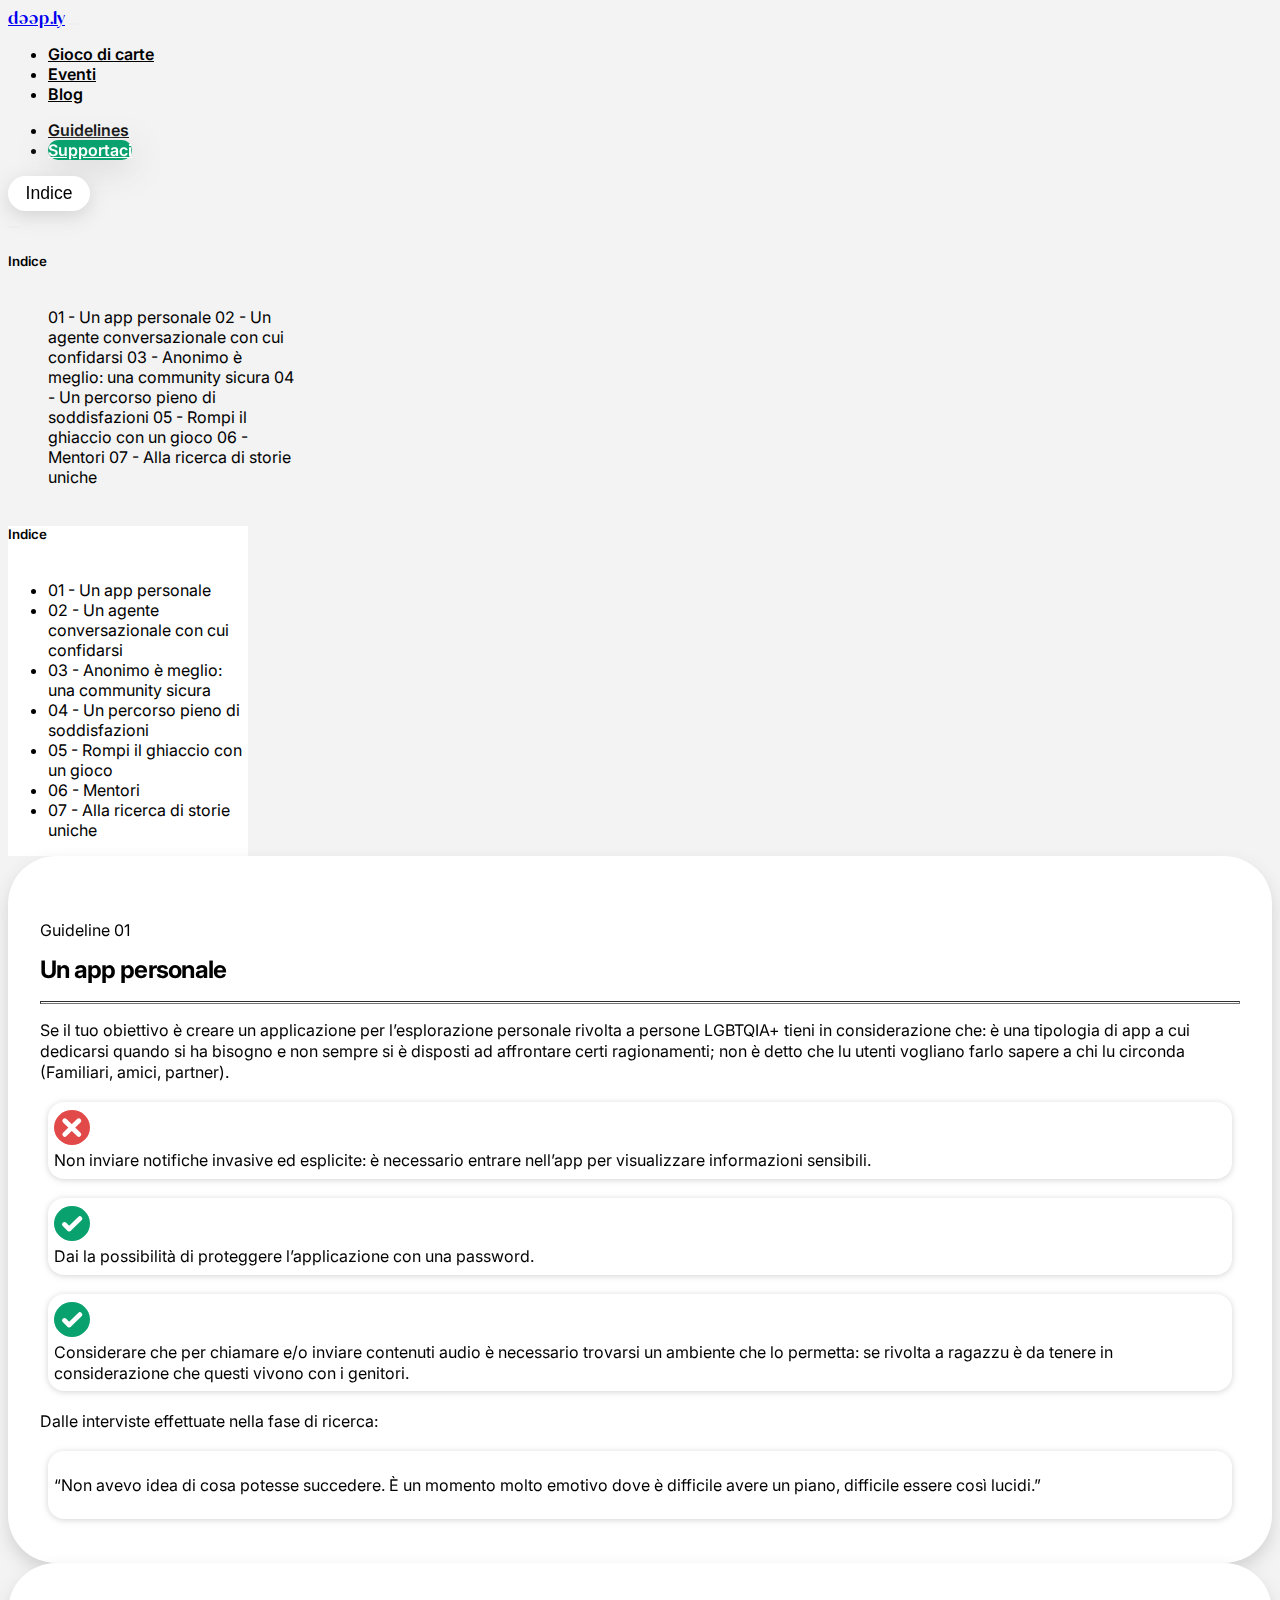
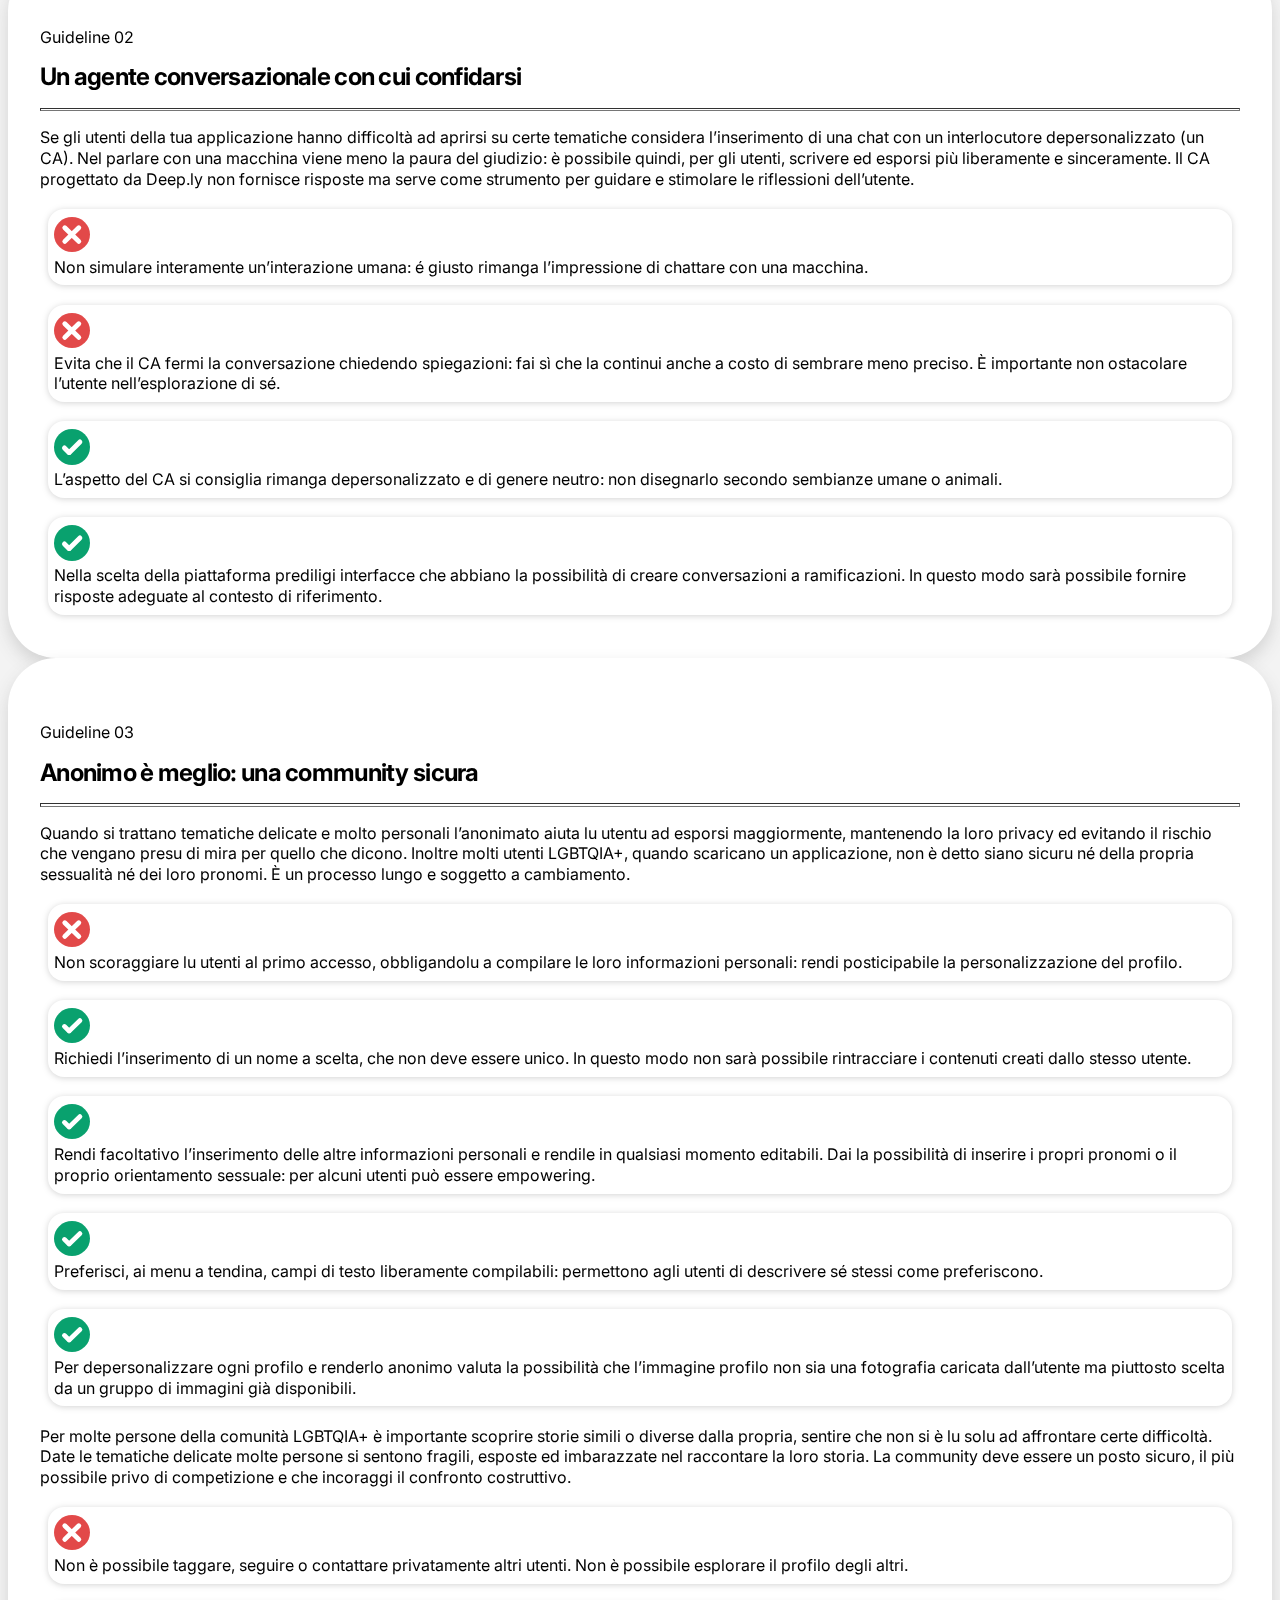
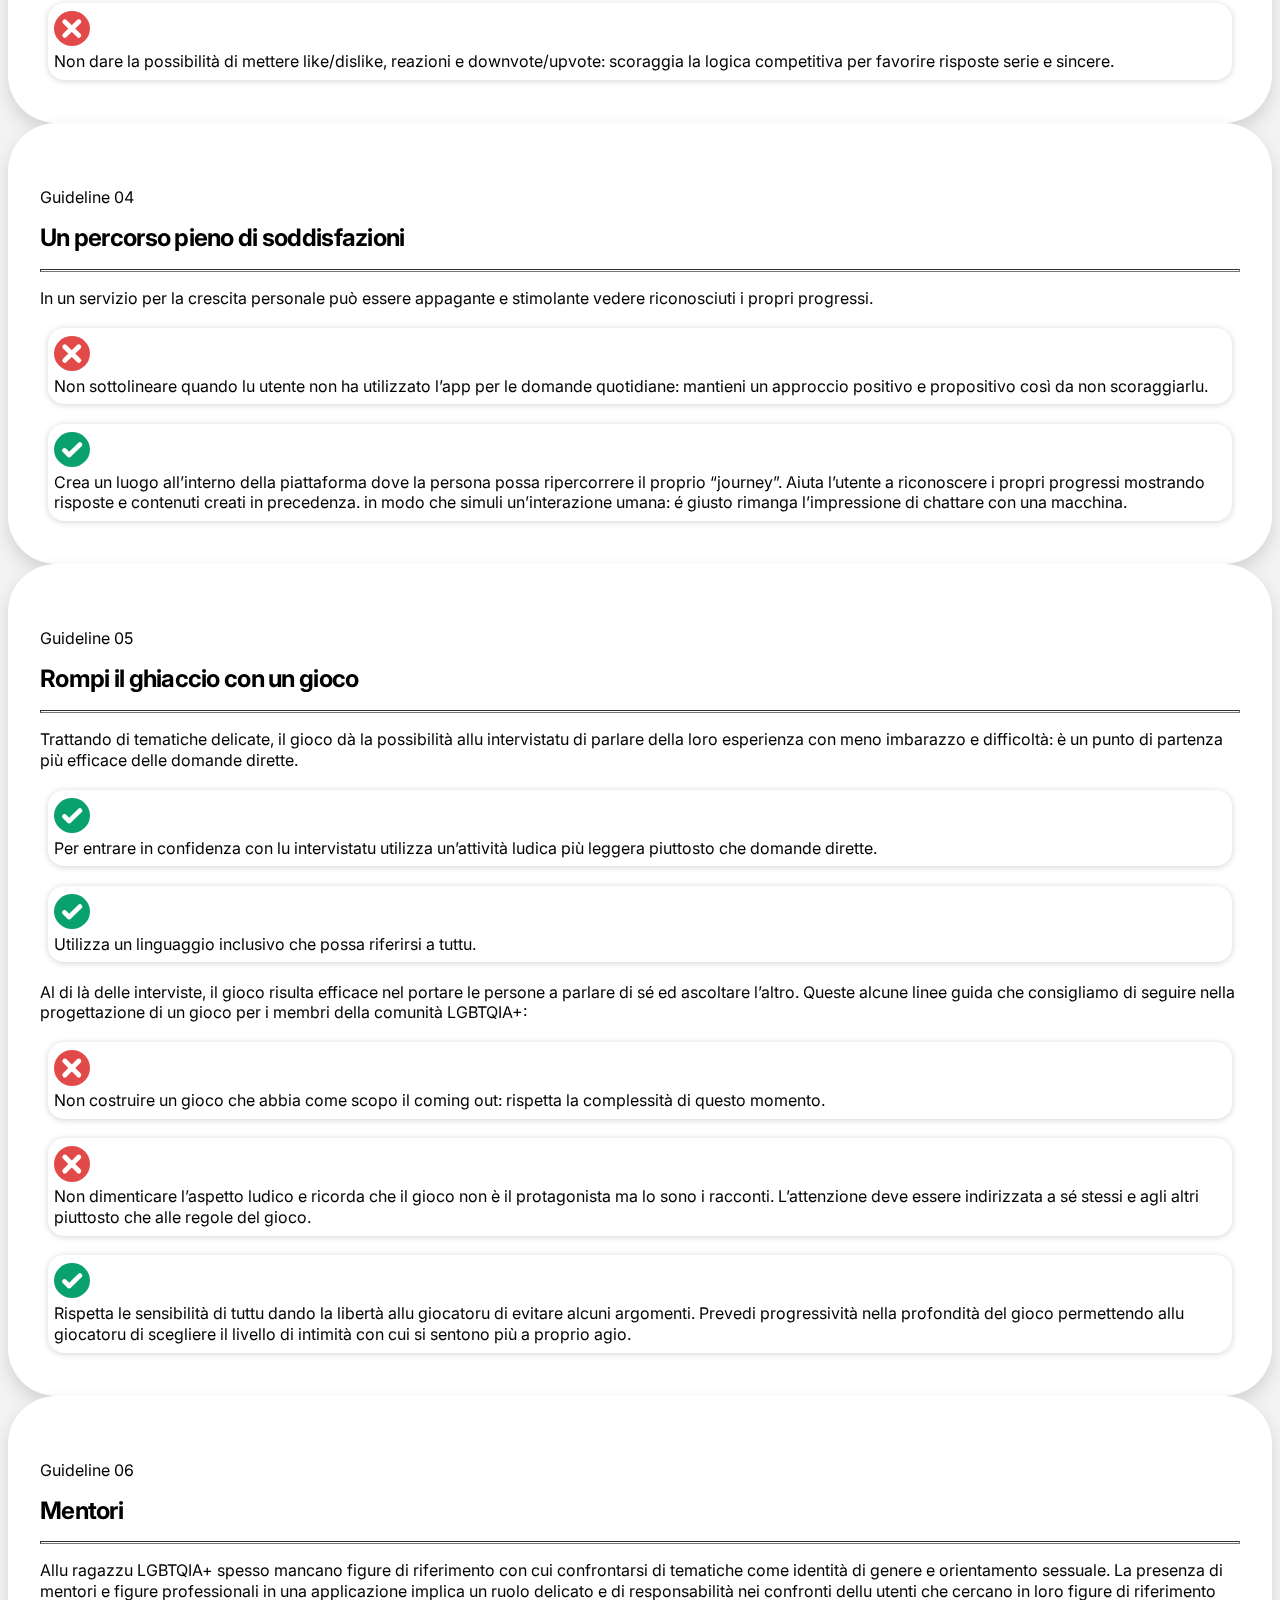
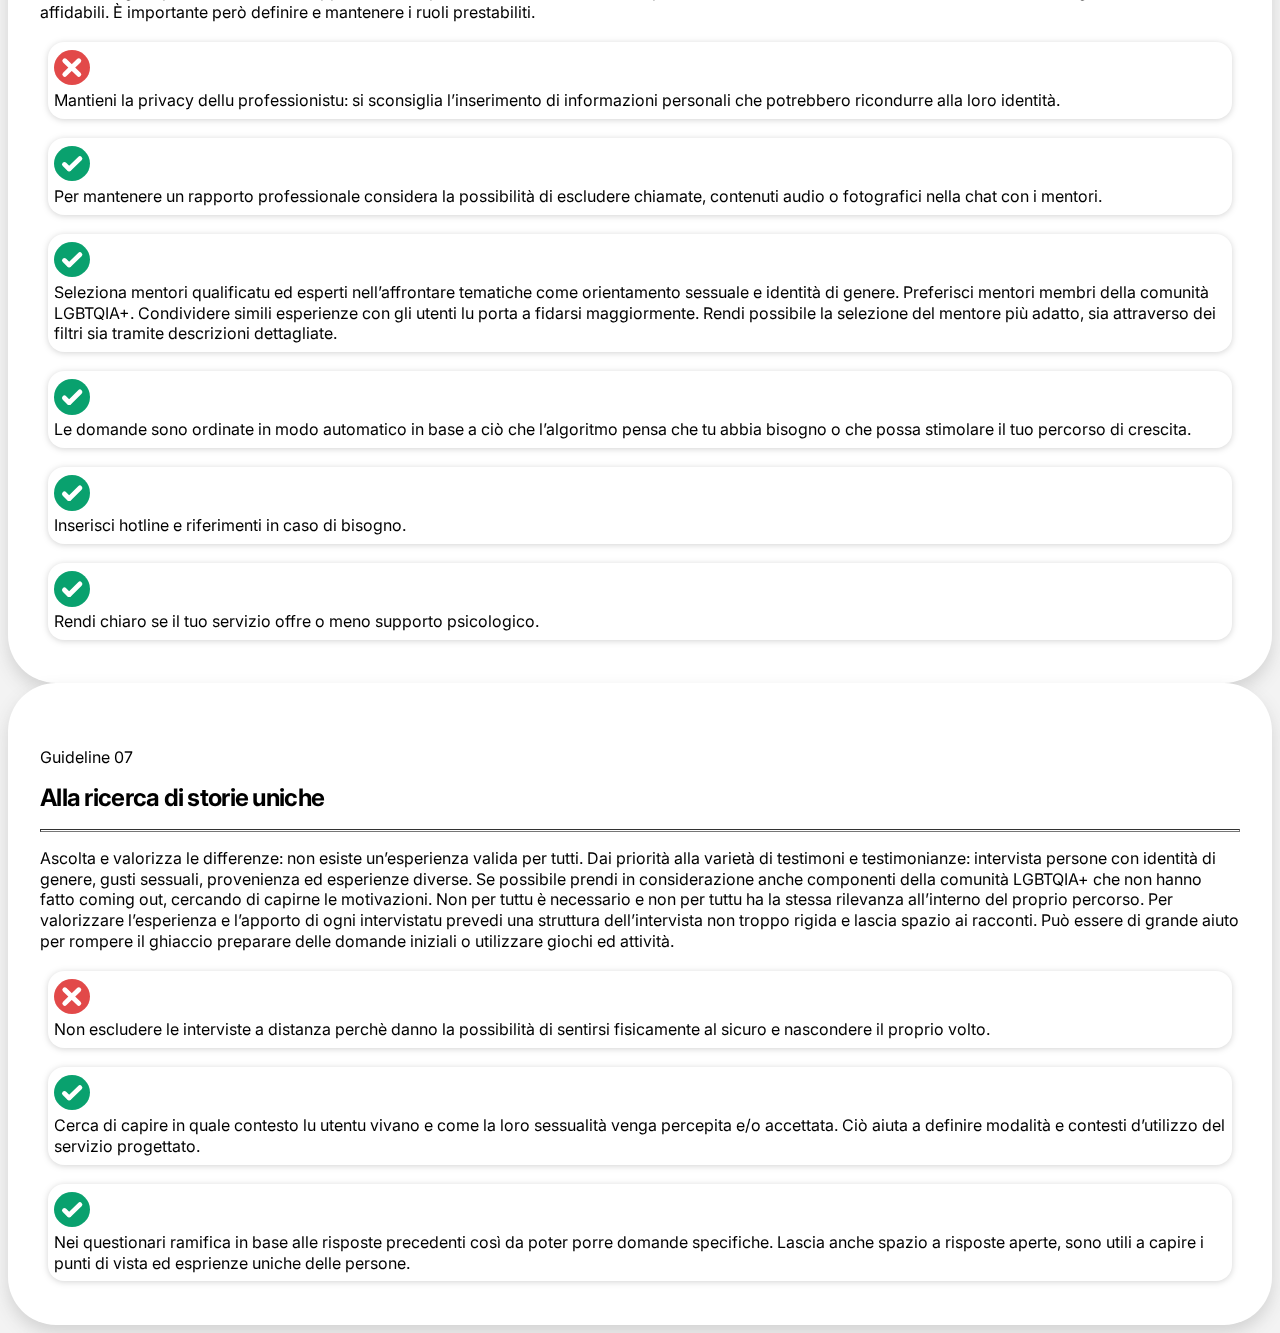
==== commit 474b3372: "fqwf" ====
--- a/guidelines.html
+++ b/guidelines.html
@@ -203,6 +203,20 @@
             </div>
 
 
+            <p>Dalle interviste effettuate nella fase di ricerca:</p>
+
+
+            <div class="card-dodont row">
+
+
+              <div class="col">
+
+                <p class="italics m-0"> “Non avevo idea di cosa potesse succedere. È un momento molto emotivo dove è difficile avere un piano, difficile essere così lucidi.” </p>
+              </div>
+            </div>
+
+
+
           </div>
           <div class="d-none d-xl-block col-2">
 
@@ -768,7 +782,7 @@
   </section>
 
 
-
+  <!--
   <script type="text/javascript">
     document.addEventListener('DOMContentLoaded', function() {
 
@@ -846,7 +860,7 @@
       reveal3();
     });
   </script>
-
+-->
 
   <script src="https://cdn.jsdelivr.net/npm/bootstrap@5.2.0-beta1/dist/js/bootstrap.bundle.min.js" integrity="sha384-pprn3073KE6tl6bjs2QrFaJGz5/SUsLqktiwsUTF55Jfv3qYSDhgCecCxMW52nD2" crossorigin="anonymous"></script>
 
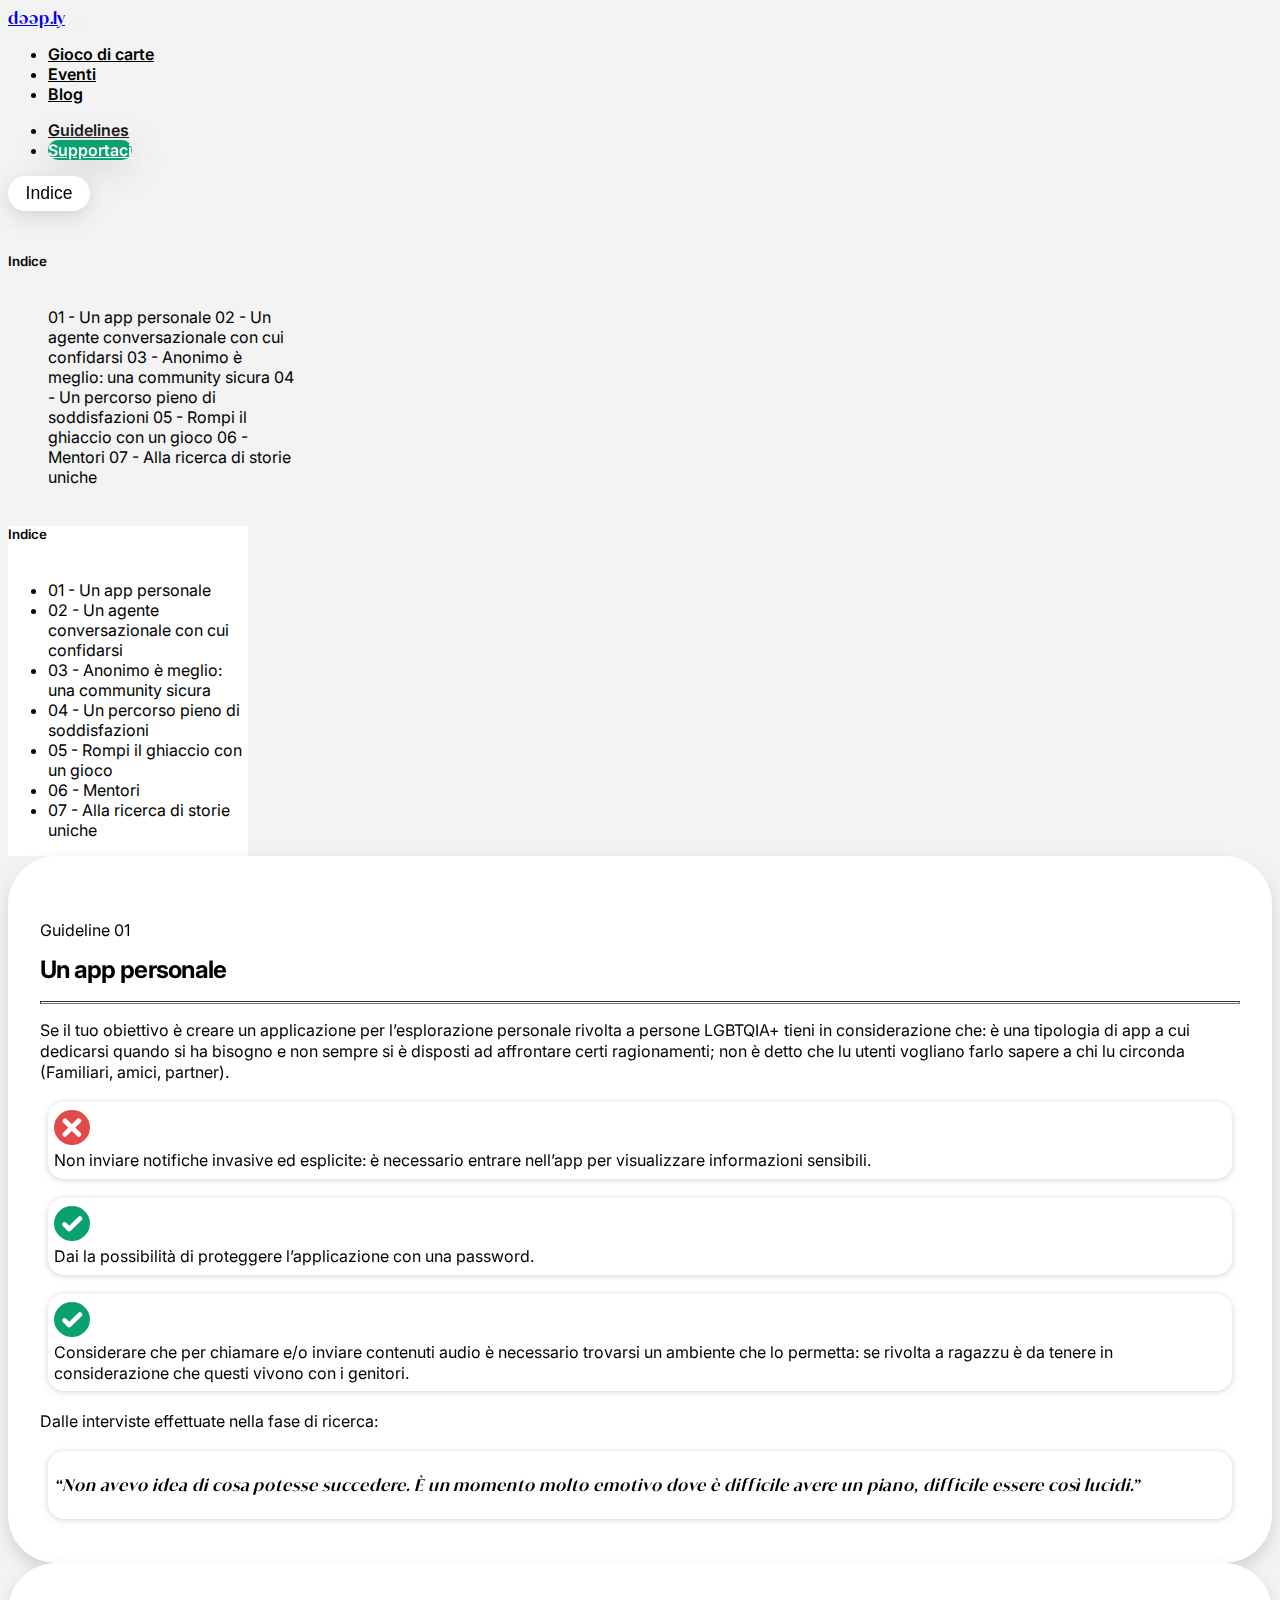
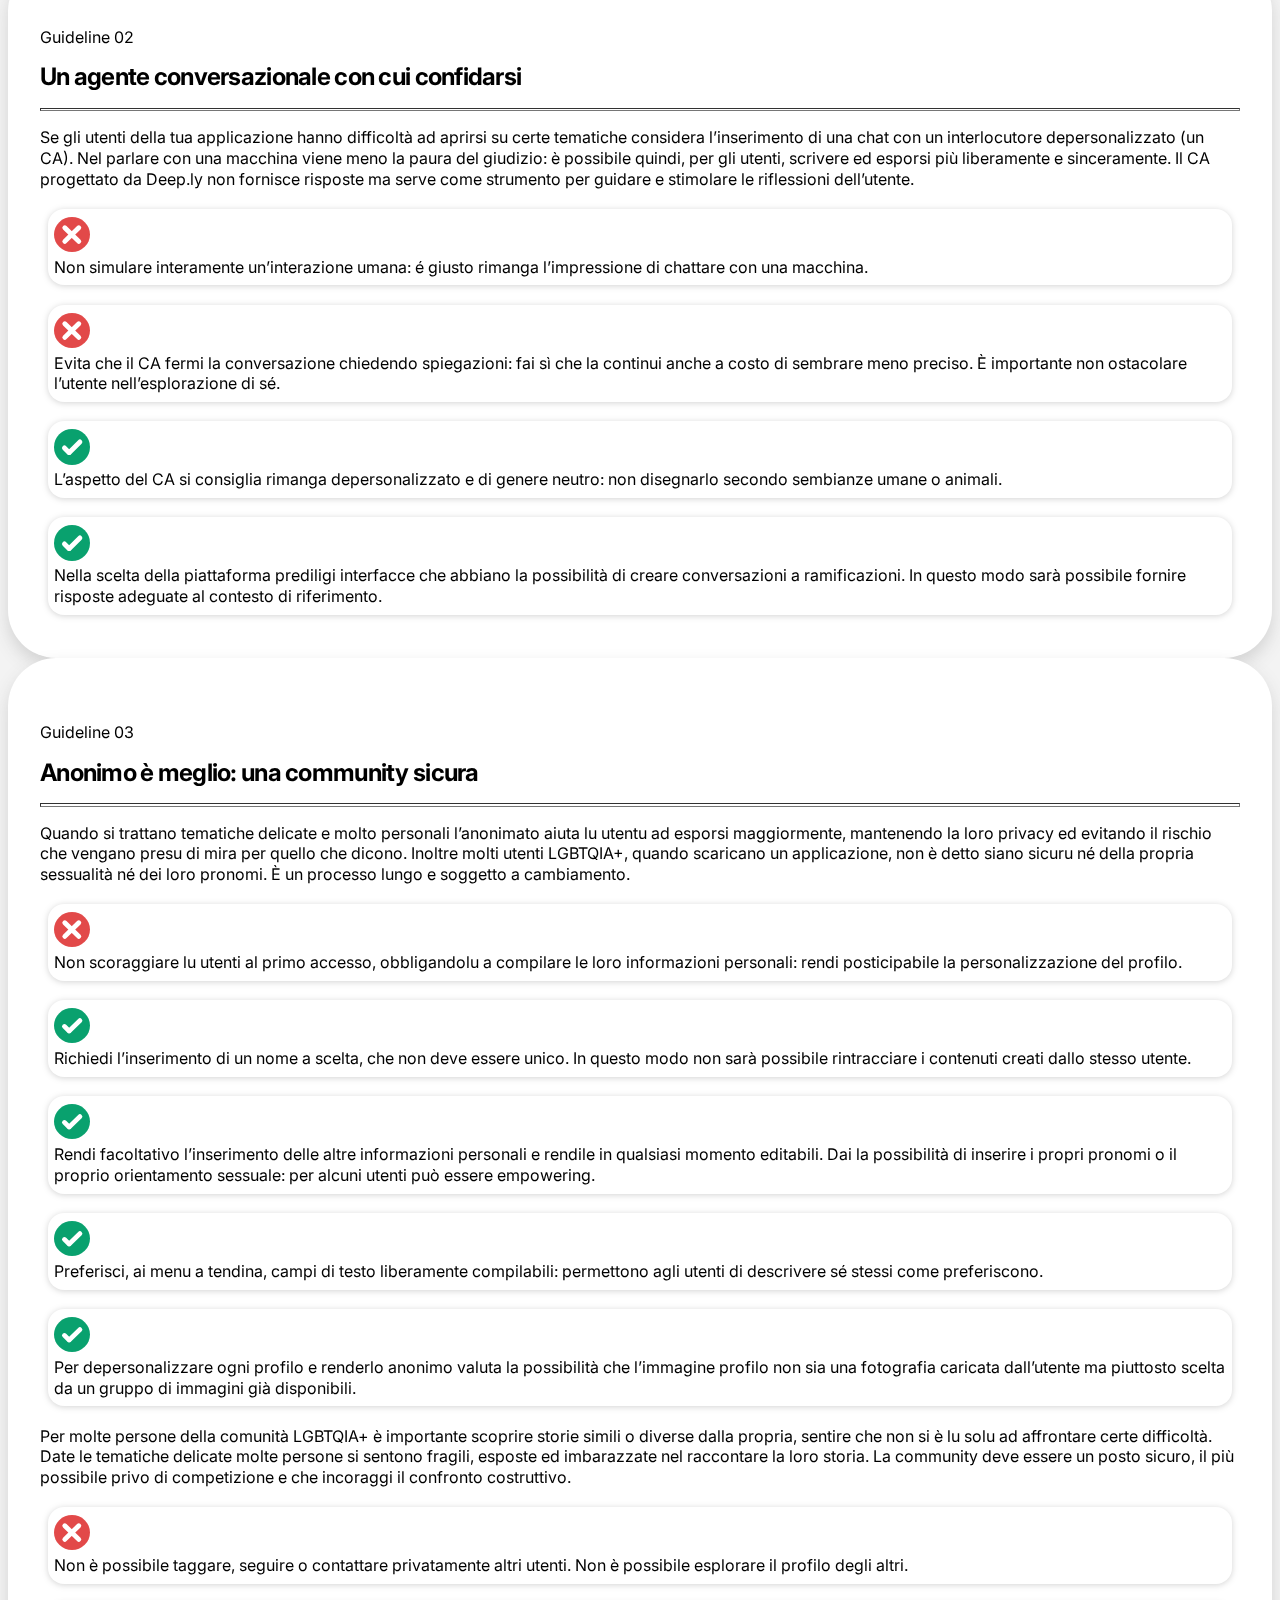
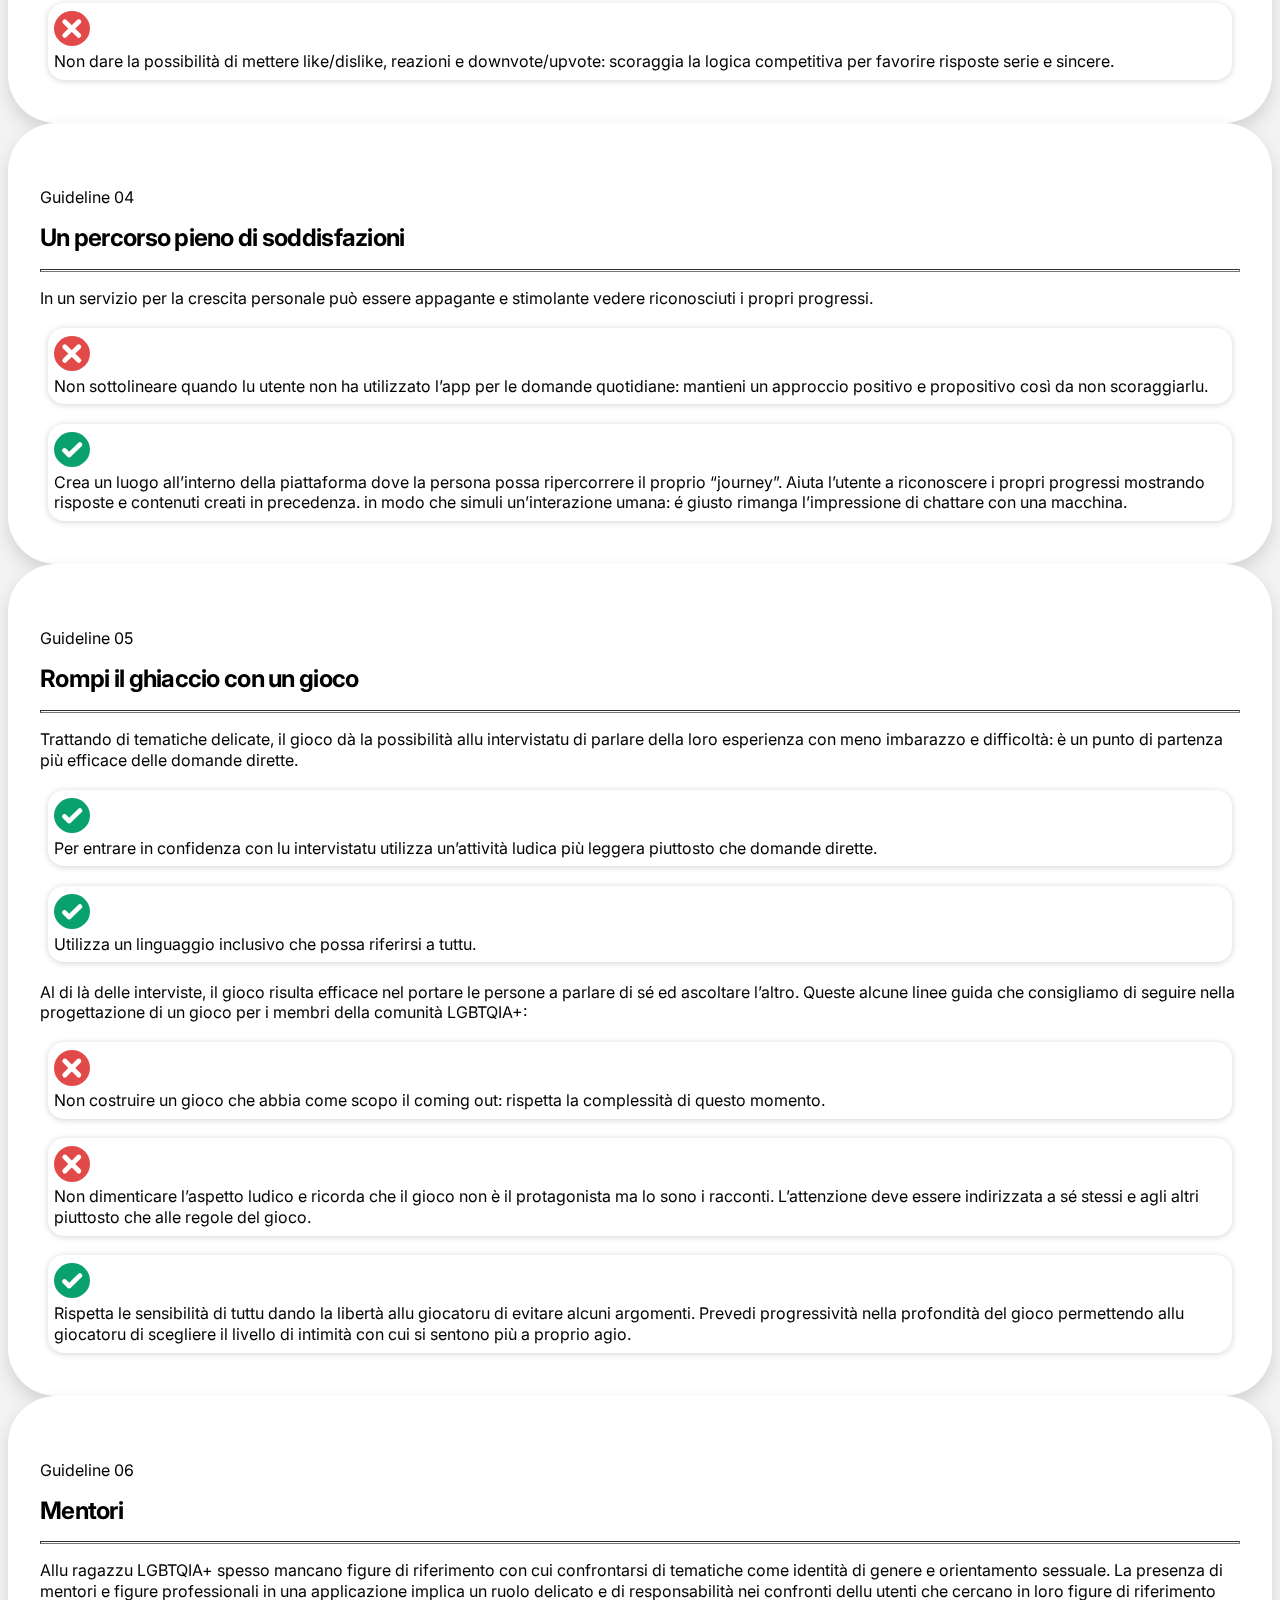
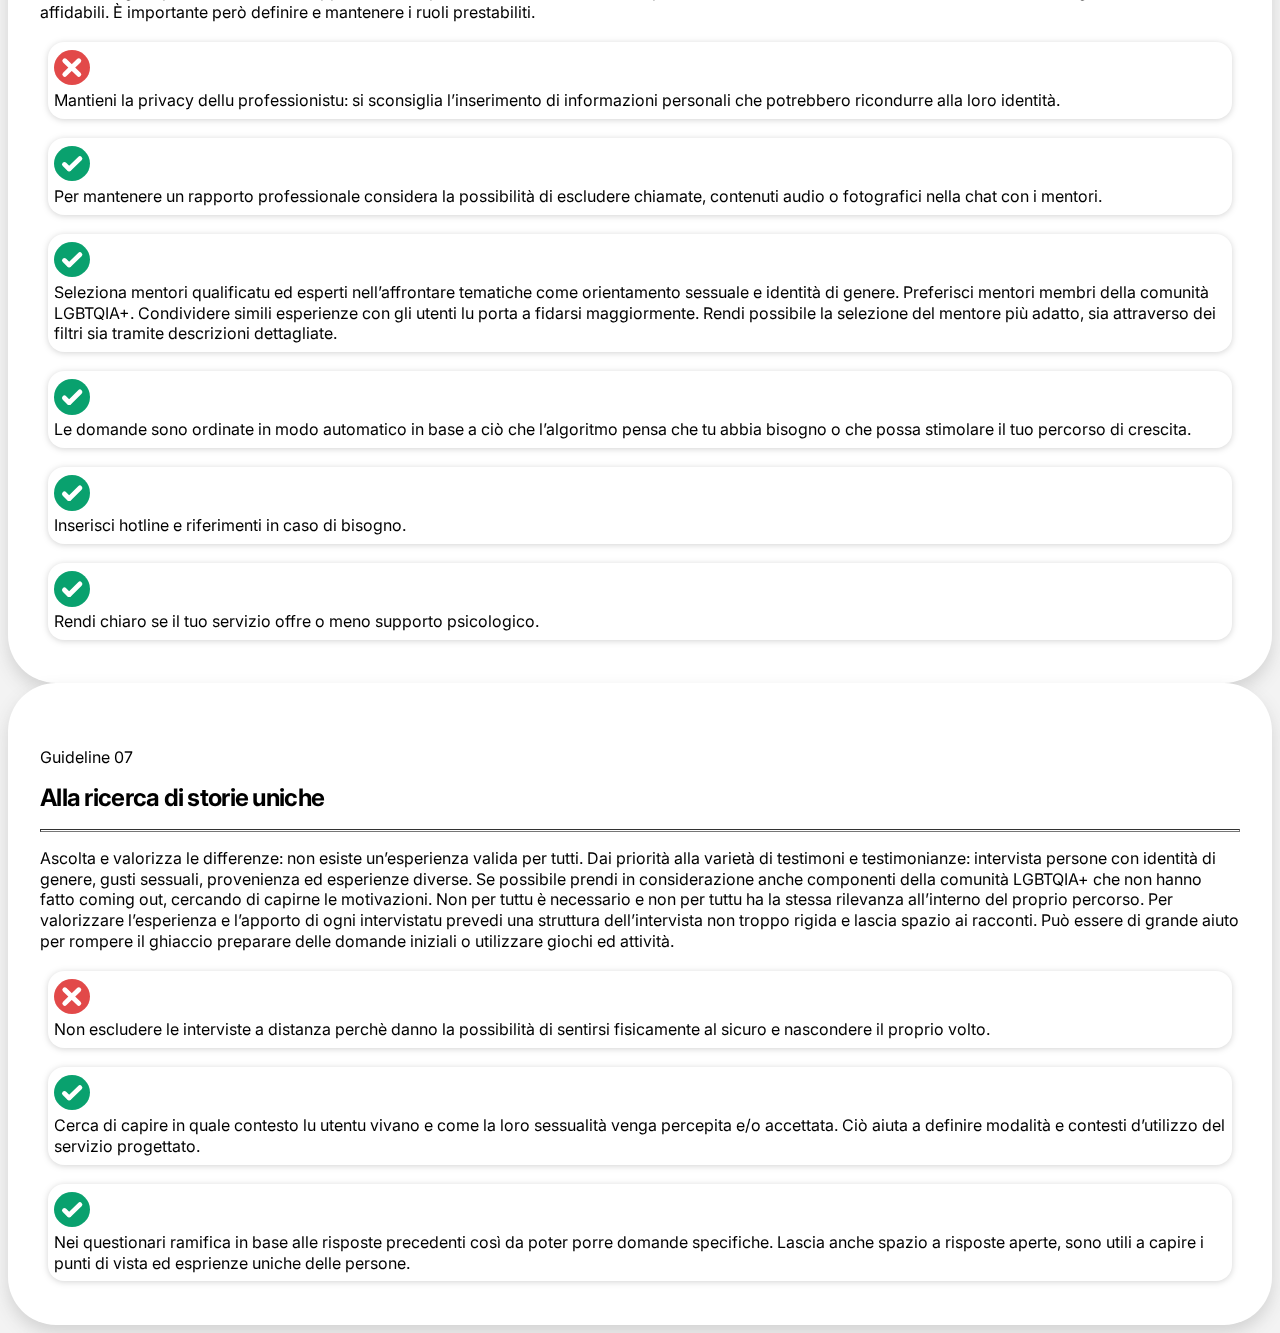
==== commit 1eb7364f: "dq" ====
--- a/guidelines.html
+++ b/guidelines.html
@@ -10,6 +10,7 @@
   <link rel="preconnect" href="https://fonts.googleapis.com">
   <link rel="preconnect" href="https://fonts.gstatic.com" crossorigin>
   <link href="https://fonts.googleapis.com/css2?family=Inter:wght@300;400;600;700&display=swap" rel="stylesheet">
+    <link rel="icon" type="image" href="img/e.ico">
 </head>
 
 <body class="bg-gray">
--- a/style.css
+++ b/style.css
@@ -558,3 +558,14 @@
 .reveal3.active3 {
   transform: translateX(5em);
 }
+
+
+
+.italics{
+
+  font-family: 'IvyMode';
+  font-weight: semibold;
+    font-style: italic;
+    letter-spacing: 0.06em;
+
+}
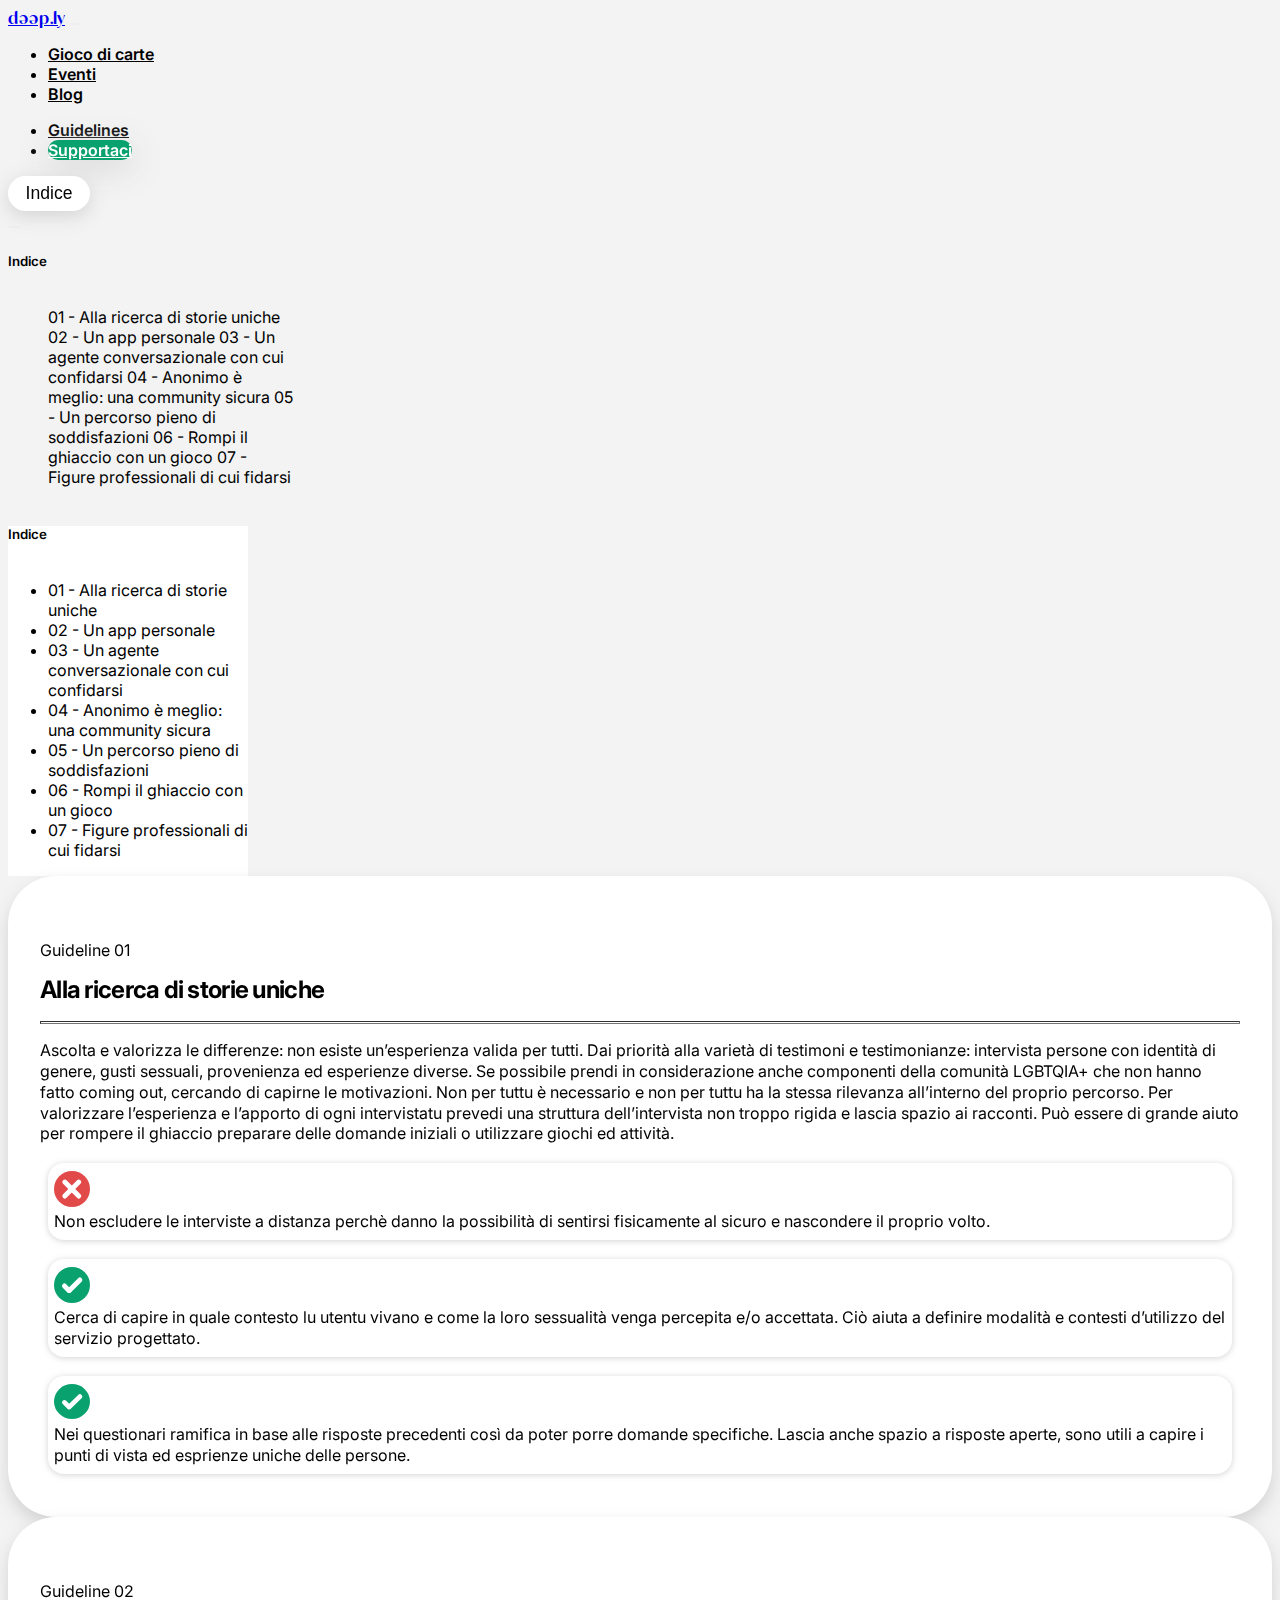
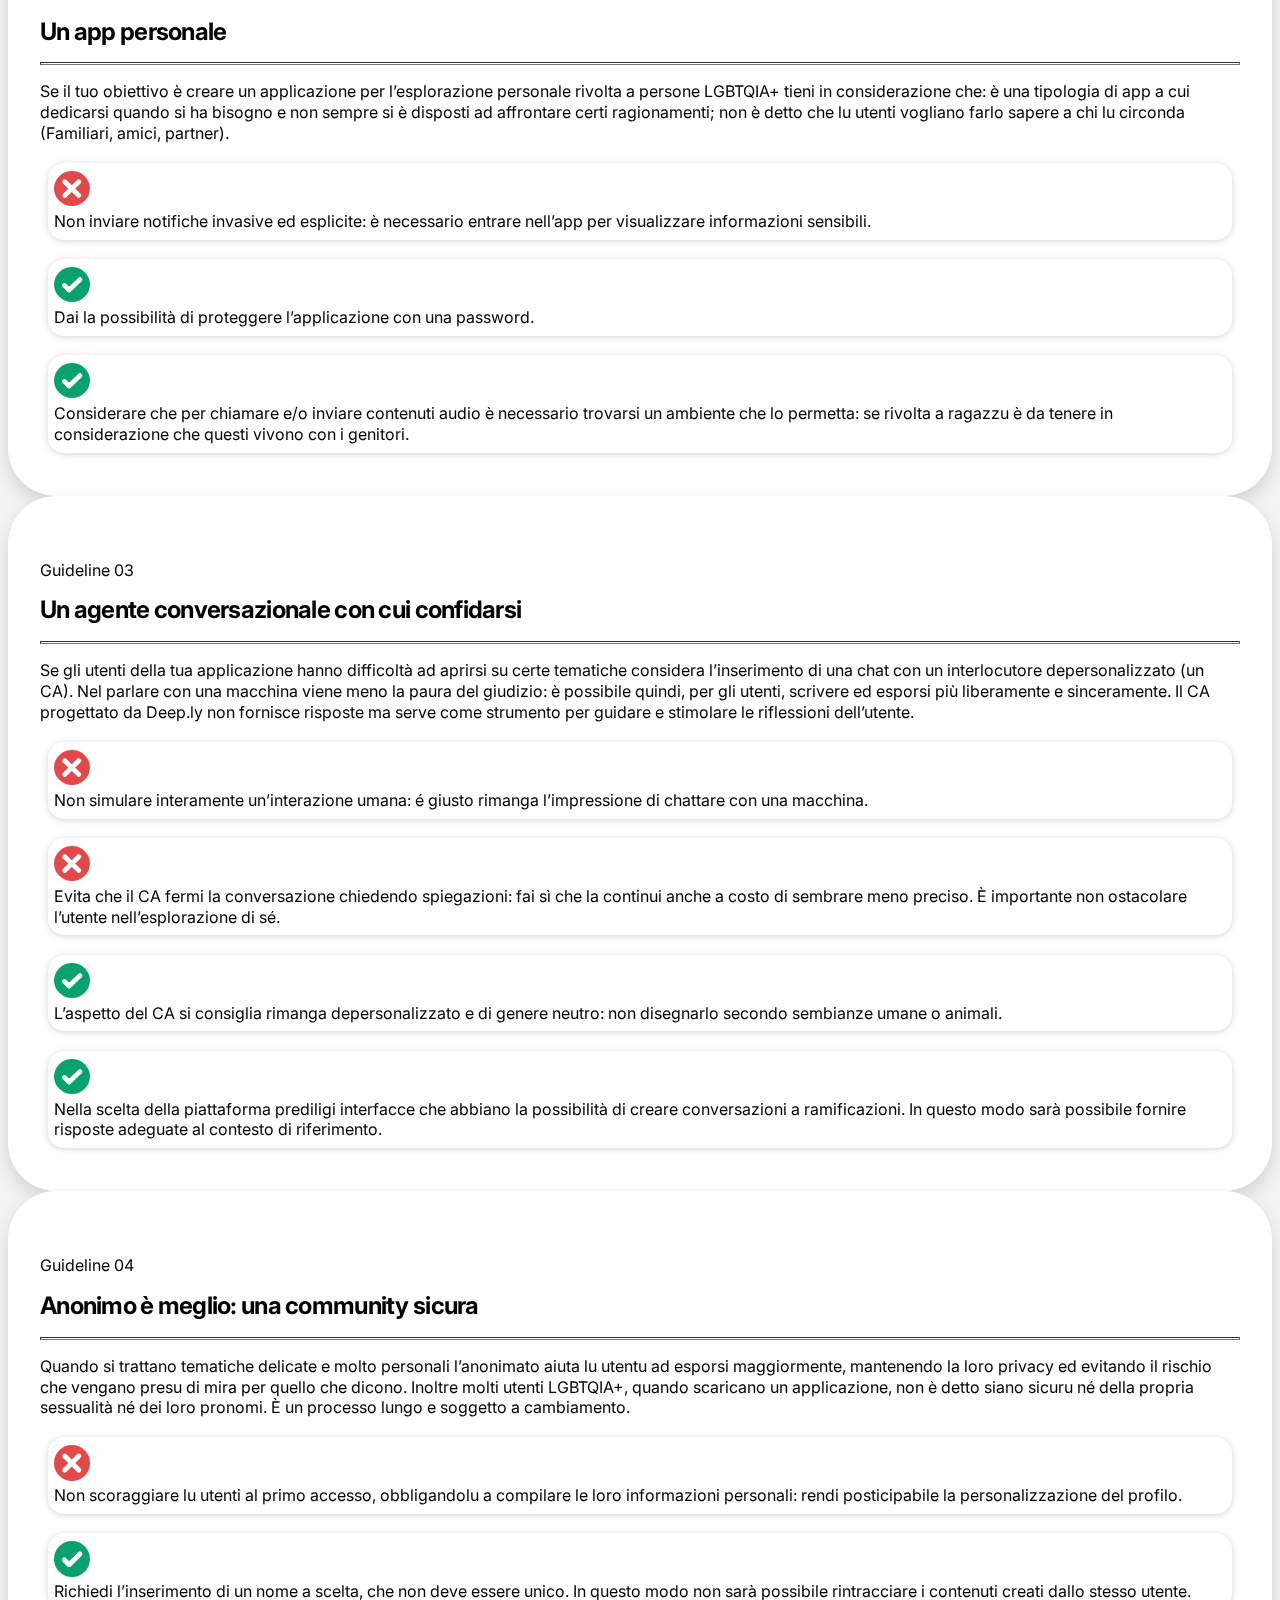
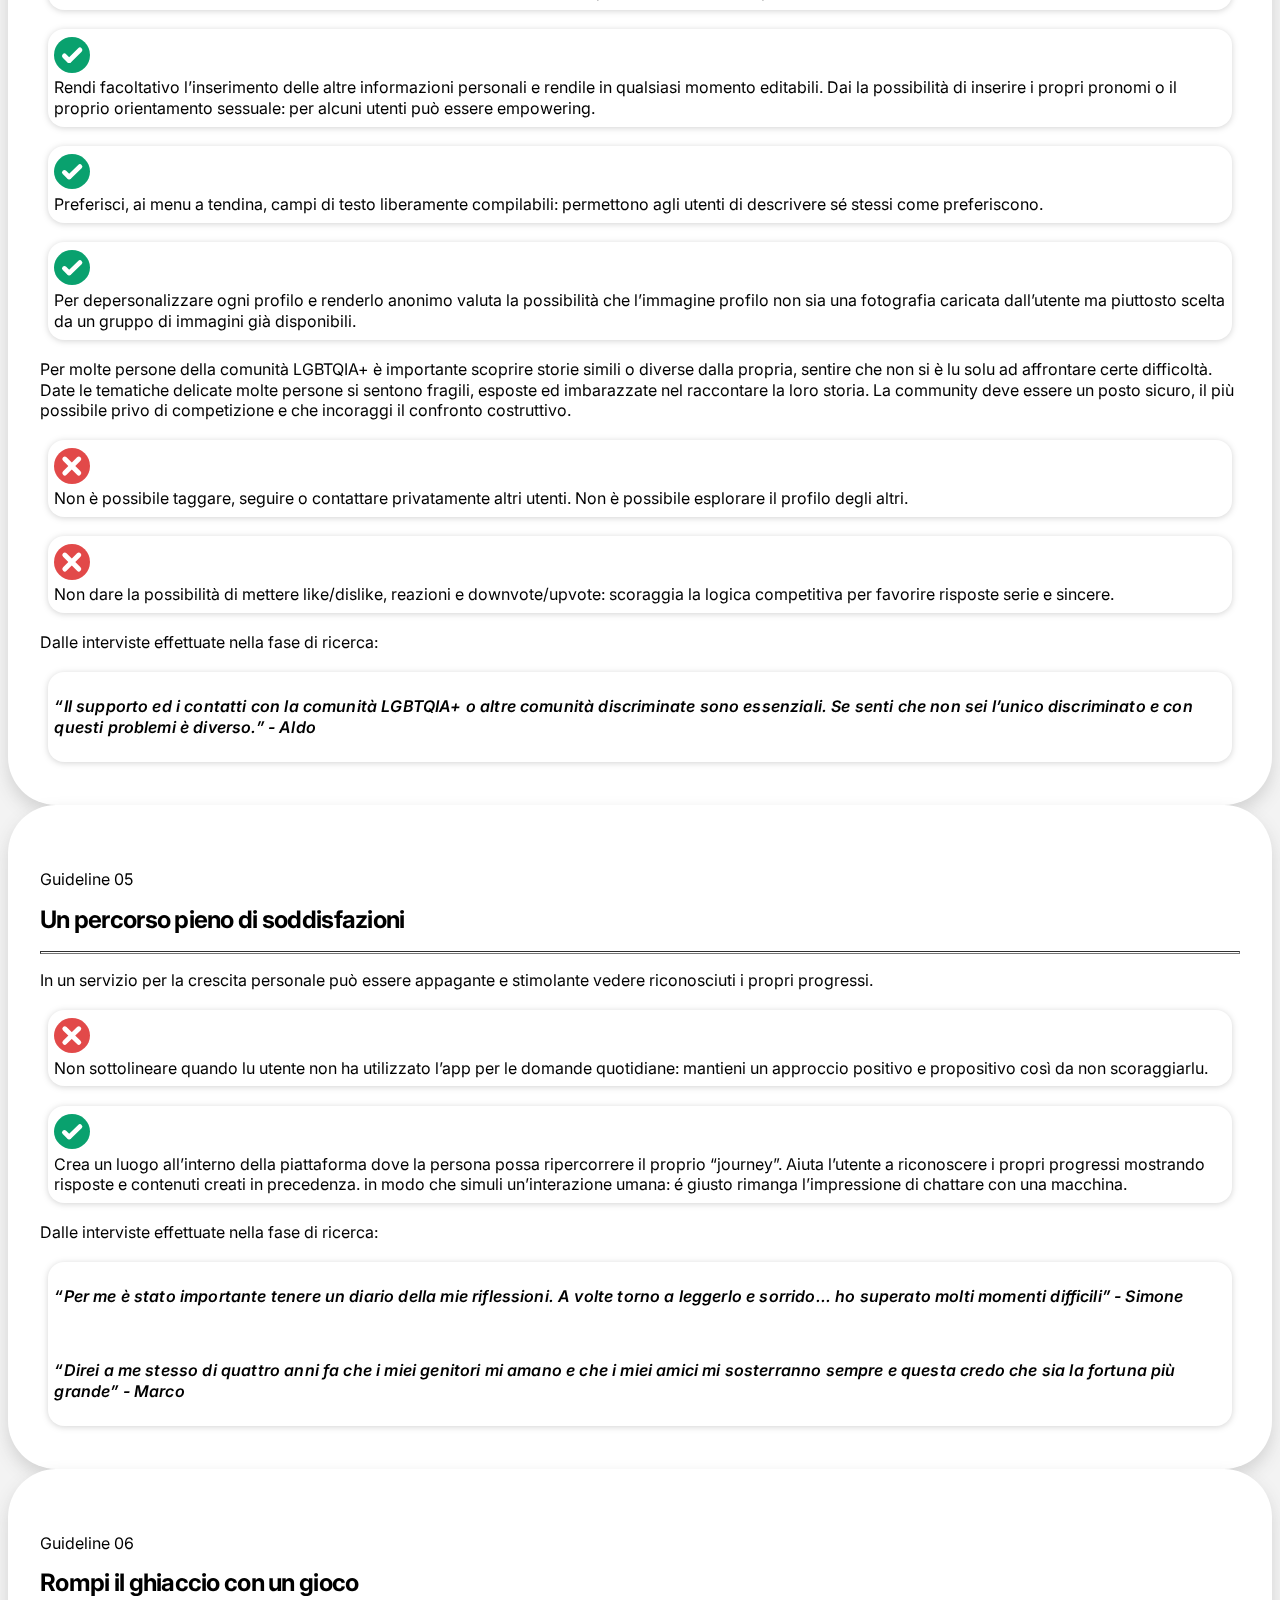
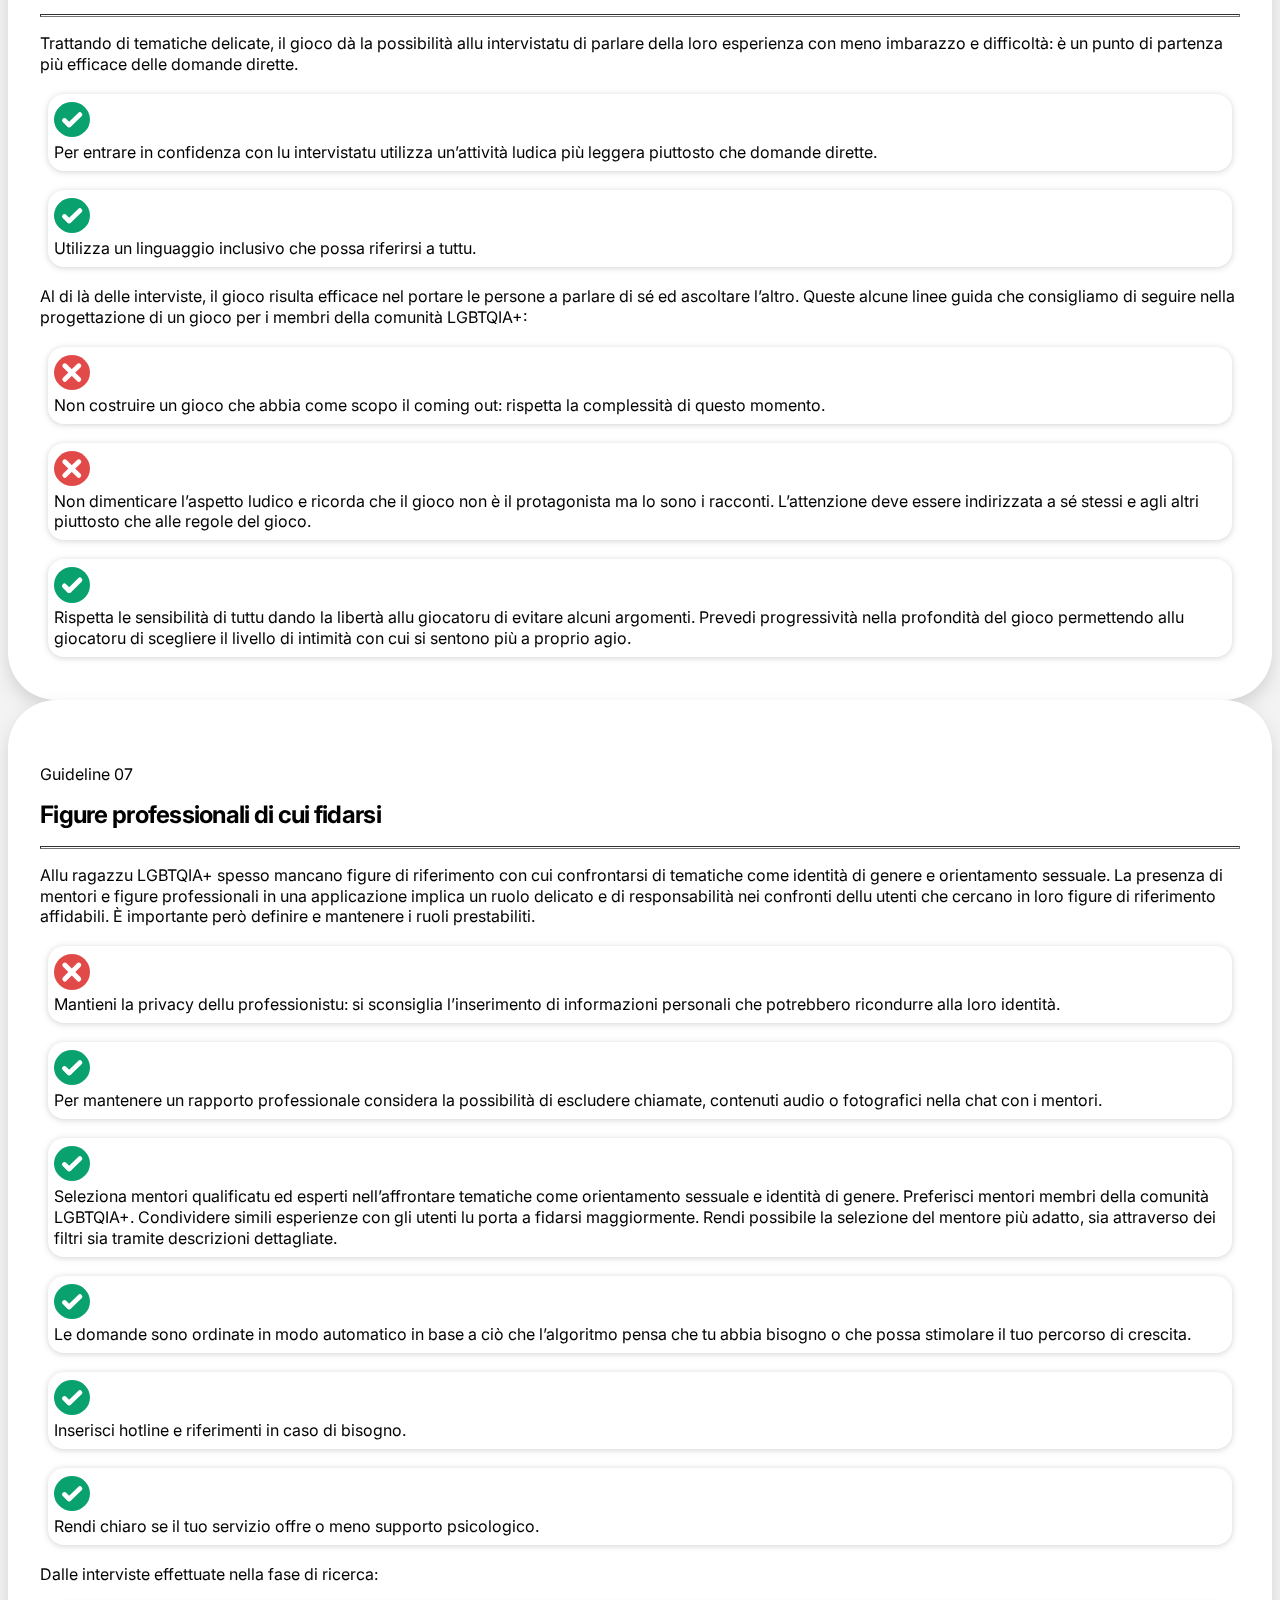
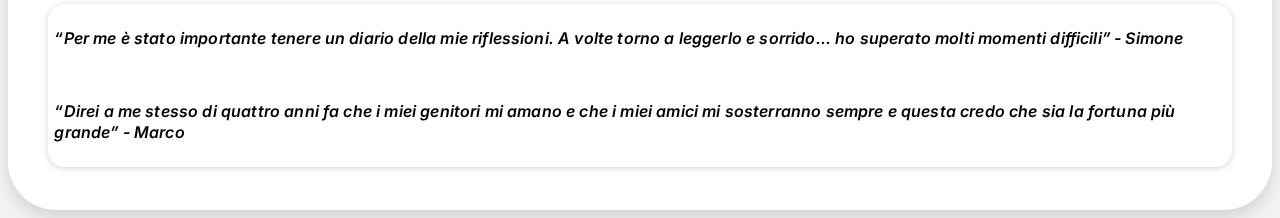
==== commit 31edf445: "aef" ====
--- a/guidelines.html
+++ b/guidelines.html
@@ -10,7 +10,7 @@
   <link rel="preconnect" href="https://fonts.googleapis.com">
   <link rel="preconnect" href="https://fonts.gstatic.com" crossorigin>
   <link href="https://fonts.googleapis.com/css2?family=Inter:wght@300;400;600;700&display=swap" rel="stylesheet">
-    <link rel="icon" type="image" href="img/e.ico">
+  <link rel="icon" type="image" href="img/e.ico">
 </head>
 
 <body class="bg-gray">
@@ -75,20 +75,21 @@
         <div class="scroll-vert">
 
           <ul class="nav nav-pills flex-column mb-0 pt-4 ">
-
-            <a href="#guideline01" class="nav-link2 px-0 "> 01 - Un app personale</a>
-
-            <a href="#guideline02" class="nav-link2 px-0"> 02 - Un agente conversazionale con cui confidarsi </a>
-
-            <a href="#guideline03" class="nav-link2 px-0"> 03 - Anonimo è meglio: una community sicura</a>
-
-            <a href="#guideline04" class="nav-link2 px-0"> 04 - Un percorso pieno di soddisfazioni</a>
-
-            <a href="#guideline05" class="nav-link2 px-0"> 05 - Rompi il ghiaccio con un gioco</a>
-
-            <a href="#guideline06" class="nav-link2 px-0"> 06 - Mentori</a>
-
-            <a href="#guideline07" class="nav-link2 px-0"> 07 - Alla ricerca di storie uniche</a>
+            <a href="#guideline01" class="nav-link2 px-0"> 01 - Alla ricerca di storie uniche</a>
+
+            <a href="#guideline02" class="nav-link2 px-0 "> 02 - Un app personale</a>
+
+            <a href="#guideline03" class="nav-link2 px-0"> 03 - Un agente conversazionale con cui confidarsi </a>
+
+            <a href="#guideline04" class="nav-link2 px-0"> 04 - Anonimo è meglio: una community sicura</a>
+
+            <a href="#guideline05" class="nav-link2 px-0"> 05 - Un percorso pieno di soddisfazioni</a>
+
+            <a href="#guideline06" class="nav-link2 px-0"> 06 - Rompi il ghiaccio con un gioco</a>
+
+            <a href="#guideline07" class="nav-link2 px-0"> 07 - Figure professionali di cui fidarsi</a>
+
+
 
 
 
@@ -113,20 +114,21 @@
 
           <div class="p-1 scroll-vert">
             <ul class="nav nav-pills flex-column mb-0 pt-4 " id="side-menu">
-              <li class="py-2"> <a href="#guideline01" class="nav-link2 px-0"> 01 - Un app personale</a>
+              <li class="py-2"> <a href="#guideline01" class="nav-link2 px-0"> 01 - Alla ricerca di storie uniche</a>
               </li>
-              <li class="py-2"> <a href="#guideline02" class="nav-link2 px-0"> 02 - Un agente conversazionale con cui confidarsi</a>
+              <li class="py-2"> <a href="#guideline02" class="nav-link2 px-0"> 02 - Un app personale</a>
               </li>
-              <li class="py-2"> <a href="#guideline03" class="nav-link2 px-0"> 03 - Anonimo è meglio: una community sicura</a>
+              <li class="py-2"> <a href="#guideline03" class="nav-link2 px-0"> 03 - Un agente conversazionale con cui confidarsi</a>
               </li>
-              <li class="py-2"> <a href="#guideline04" class="nav-link2 px-0"> 04 - Un percorso pieno di soddisfazioni</a>
+              <li class="py-2"> <a href="#guideline04" class="nav-link2 px-0"> 04 - Anonimo è meglio: una community sicura</a>
               </li>
-              <li class="py-2"> <a href="#guideline05" class="nav-link2 px-0"> 05 - Rompi il ghiaccio con un gioco</a>
+              <li class="py-2"> <a href="#guideline05" class="nav-link2 px-0"> 05 - Un percorso pieno di soddisfazioni</a>
               </li>
-              <li class="py-2"> <a href="#guideline06" class="nav-link2 px-0"> 06 - Mentori</a>
+              <li class="py-2"> <a href="#guideline06" class="nav-link2 px-0"> 06 - Rompi il ghiaccio con un gioco</a>
               </li>
-              <li class="py-2"> <a href="#guideline07" class="nav-link2 px-0"> 07 - Alla ricerca di storie uniche</a>
+              <li class="py-2"> <a href="#guideline07" class="nav-link2 px-0"> 07 - Figure professionali di cui fidarsi</a>
               </li>
+
 
             </ul>
           </div>
@@ -145,7 +147,6 @@
 
 
   <section>
-
 
 
     <div id="guideline01" class="">
@@ -161,6 +162,78 @@
 
             <p class="mb-1 pt-3">
               Guideline 01
+            </p>
+
+            <h2 class="h2-guideline pb-2 text-wrap">
+              Alla ricerca di storie uniche
+            </h2>
+
+            <hr>
+            <p class="pb-2 pt-4">
+
+
+              Ascolta e valorizza le differenze: non esiste un’esperienza valida per tutti. Dai priorità alla varietà di testimoni e testimonianze: intervista persone con identità di genere, gusti sessuali, provenienza ed esperienze diverse. Se
+              possibile prendi in considerazione anche componenti della comunità LGBTQIA+ che non hanno fatto coming out, cercando di capirne le motivazioni. Non per tuttu è necessario e non per tuttu ha la stessa rilevanza all’interno del proprio
+              percorso. Per valorizzare l’esperienza e l’apporto di ogni intervistatu prevedi una struttura dell’intervista non troppo rigida e lascia spazio ai racconti. Può essere di grande aiuto per rompere il ghiaccio preparare delle domande
+              iniziali o utilizzare giochi ed attività. </p>
+            <div class="card-dodont row">
+              <div class="col-1 width-yesno px-0">
+                <img src="img/no.svg" alt="" class="pt-1">
+              </div>
+              <div class="col-1 d-block d-sm-none">
+              </div>
+              <div class="col ">
+                Non escludere le interviste a distanza perchè danno la possibilità di sentirsi fisicamente al sicuro e nascondere il proprio volto. </div>
+            </div>
+
+            <div class="card-dodont row">
+              <div class="col-1 width-yesno px-0">
+                <img src="img/yes.svg" alt="" class="pt-1">
+              </div>
+              <div class="col-1 d-block d-sm-none">
+              </div>
+              <div class="col ">
+                Cerca di capire in quale contesto lu utentu vivano e come la loro sessualità venga percepita e/o accettata. Ciò aiuta a definire modalità e contesti d’utilizzo del servizio progettato. </div>
+            </div>
+
+            <div class="card-dodont row">
+              <div class="col-1 width-yesno px-0">
+                <img src="img/yes.svg" alt="" class="pt-1">
+              </div>
+              <div class="col-1 d-block d-sm-none">
+              </div>
+              <div class="col ">
+                Nei questionari ramifica in base alle risposte precedenti così da poter porre domande specifiche. Lascia anche spazio a risposte aperte, sono utili a capire i punti di vista ed esprienze uniche delle persone. </div>
+            </div>
+
+
+          </div>
+          <div class="d-none d-xl-block col-2">
+
+          </div>
+
+        </div>
+
+
+      </div>
+    </div>
+
+
+
+
+    <div id="guideline02" class="">
+
+      <div class="container pt-5">
+        <div class="row pt-3">
+          <div class="d-none d-md-block col-2">
+          </div>
+          <div class="d-none d-lg-block col-1">
+          </div>
+
+          <div class="col guideline-card">
+
+            <p class="mb-1 pt-3">
+              Guideline 02
             </p>
 
             <h2 class="h2-guideline pb-2 text-wrap">
@@ -204,18 +277,6 @@
             </div>
 
 
-            <p>Dalle interviste effettuate nella fase di ricerca:</p>
-
-
-            <div class="card-dodont row">
-
-
-              <div class="col">
-
-                <p class="italics m-0"> “Non avevo idea di cosa potesse succedere. È un momento molto emotivo dove è difficile avere un piano, difficile essere così lucidi.” </p>
-              </div>
-            </div>
-
 
 
           </div>
@@ -244,7 +305,7 @@
     </div>
 
 
-    <div id="guideline02" class="">
+    <div id="guideline03" class="">
 
       <div class="container pt-5">
         <div class="row pt-3">
@@ -256,7 +317,7 @@
           <div class="col guideline-card">
 
             <p class="mb-1 pt-3">
-              Guideline 02
+              Guideline 03
             </p>
 
             <h2 class="h2-guideline pb-2 text-wrap">
@@ -324,7 +385,7 @@
 
 
 
-    <div id="guideline03" class="">
+    <div id="guideline04" class="">
 
       <div class="container pt-5">
         <div class="row pt-3">
@@ -336,7 +397,7 @@
           <div class="col guideline-card">
 
             <p class="mb-1 pt-3">
-              Guideline 03
+              Guideline 04
             </p>
 
             <h2 class="h2-guideline pb-2 text-wrap">
@@ -434,6 +495,20 @@
             </div>
 
 
+            <p>Dalle interviste effettuate nella fase di ricerca:</p>
+
+
+            <div class="card-dodont row">
+
+
+              <div class="col">
+
+                <p class="italics m-0"> “Il supporto ed i contatti con la comunità LGBTQIA+ o altre comunità discriminate sono essenziali. Se senti che non sei l’unico discriminato e con questi problemi è diverso.” - Aldo </p>
+              </div>
+            </div>
+
+
+
           </div>
 
 
@@ -448,7 +523,7 @@
     </div>
 
 
-    <div id="guideline04" class="">
+    <div id="guideline05" class="">
 
       <div class="container pt-5">
         <div class="row pt-3">
@@ -460,7 +535,7 @@
           <div class="col guideline-card ">
 
             <p class="mb-1 pt-3">
-              Guideline 04
+              Guideline 05
             </p>
 
             <h2 class="h2-guideline pb-2 text-wrap">
@@ -494,6 +569,22 @@
               </div>
             </div>
 
+            <p>Dalle interviste effettuate nella fase di ricerca:</p>
+
+
+            <div class="card-dodont row">
+
+
+              <div class="col">
+
+                <p class="italics m-0"> “Per me è stato importante tenere un diario della mie riflessioni. A volte torno a leggerlo e sorrido... ho superato molti momenti difficili” - Simone </p>
+                <br>
+                <p class="italics m-0"> “Direi a me stesso di quattro anni fa che i miei genitori mi amano e che i miei amici mi sosterranno sempre e questa credo che sia la fortuna più grande” - Marco </p>
+
+              </div>
+            </div>
+
+
 
           </div>
 
@@ -510,7 +601,7 @@
 
 
 
-    <div id="guideline05" class="">
+    <div id="guideline06" class="">
 
       <div class="container pt-5">
         <div class="row pt-3">
@@ -522,7 +613,7 @@
           <div class="col guideline-card">
 
             <p class="mb-1 pt-3">
-              Guideline 05
+              Guideline 06
             </p>
 
             <h2 class="h2-guideline pb-2 text-wrap">
@@ -608,7 +699,7 @@
     </div>
 
 
-    <div id="guideline06" class="">
+    <div id="guideline07" class="">
 
       <div class="container pt-5">
         <div class="row pt-3">
@@ -620,11 +711,11 @@
           <div class="col guideline-card">
 
             <p class="mb-1 pt-3">
-              Guideline 06
+              Guideline 07
             </p>
 
             <h2 class="h2-guideline pb-2 text-wrap">
-              Mentori
+              Figure professionali di cui fidarsi
             </h2>
 
             <hr>
@@ -695,8 +786,24 @@
               </div>
             </div>
 
-
-          </div>
+            <p>Dalle interviste effettuate nella fase di ricerca:</p>
+
+
+            <div class="card-dodont row">
+
+
+              <div class="col">
+
+                <p class="italics m-0"> “Per me è stato importante tenere un diario della mie riflessioni. A volte torno a leggerlo e sorrido... ho superato molti momenti difficili” - Simone </p>
+                <br>
+                <p class="italics m-0"> “Direi a me stesso di quattro anni fa che i miei genitori mi amano e che i miei amici mi sosterranno sempre e questa credo che sia la fortuna più grande” - Marco </p>
+
+              </div>
+            </div>
+          </div>
+
+
+
           <div class="d-none d-xl-block col-2">
 
           </div>
@@ -708,75 +815,6 @@
     </div>
 
 
-
-    <div id="guideline07" class="">
-
-      <div class="container pt-5">
-        <div class="row pt-3">
-          <div class="d-none d-md-block col-2">
-          </div>
-          <div class="d-none d-lg-block col-1">
-          </div>
-
-          <div class="col guideline-card">
-
-            <p class="mb-1 pt-3">
-              Guideline 07
-            </p>
-
-            <h2 class="h2-guideline pb-2 text-wrap">
-              Alla ricerca di storie uniche
-            </h2>
-
-            <hr>
-            <p class="pb-2 pt-4">
-
-
-              Ascolta e valorizza le differenze: non esiste un’esperienza valida per tutti. Dai priorità alla varietà di testimoni e testimonianze: intervista persone con identità di genere, gusti sessuali, provenienza ed esperienze diverse. Se
-              possibile prendi in considerazione anche componenti della comunità LGBTQIA+ che non hanno fatto coming out, cercando di capirne le motivazioni. Non per tuttu è necessario e non per tuttu ha la stessa rilevanza all’interno del proprio
-              percorso. Per valorizzare l’esperienza e l’apporto di ogni intervistatu prevedi una struttura dell’intervista non troppo rigida e lascia spazio ai racconti. Può essere di grande aiuto per rompere il ghiaccio preparare delle domande
-              iniziali o utilizzare giochi ed attività. </p>
-            <div class="card-dodont row">
-              <div class="col-1 width-yesno px-0">
-                <img src="img/no.svg" alt="" class="pt-1">
-              </div>
-              <div class="col-1 d-block d-sm-none">
-              </div>
-              <div class="col ">
-                Non escludere le interviste a distanza perchè danno la possibilità di sentirsi fisicamente al sicuro e nascondere il proprio volto. </div>
-            </div>
-
-            <div class="card-dodont row">
-              <div class="col-1 width-yesno px-0">
-                <img src="img/yes.svg" alt="" class="pt-1">
-              </div>
-              <div class="col-1 d-block d-sm-none">
-              </div>
-              <div class="col ">
-                Cerca di capire in quale contesto lu utentu vivano e come la loro sessualità venga percepita e/o accettata. Ciò aiuta a definire modalità e contesti d’utilizzo del servizio progettato. </div>
-            </div>
-
-            <div class="card-dodont row">
-              <div class="col-1 width-yesno px-0">
-                <img src="img/yes.svg" alt="" class="pt-1">
-              </div>
-              <div class="col-1 d-block d-sm-none">
-              </div>
-              <div class="col ">
-                Nei questionari ramifica in base alle risposte precedenti così da poter porre domande specifiche. Lascia anche spazio a risposte aperte, sono utili a capire i punti di vista ed esprienze uniche delle persone. </div>
-            </div>
-
-
-          </div>
-          <div class="d-none d-xl-block col-2">
-
-          </div>
-
-        </div>
-
-
-      </div>
-    </div>
 
 
 
--- a/style.css
+++ b/style.css
@@ -563,9 +563,8 @@
 
 .italics{
 
-  font-family: 'IvyMode';
-  font-weight: semibold;
+  font-weight: 600;
     font-style: italic;
-    letter-spacing: 0.06em;
-
-}
+    letter-spacing: 0.01em;
+
+}
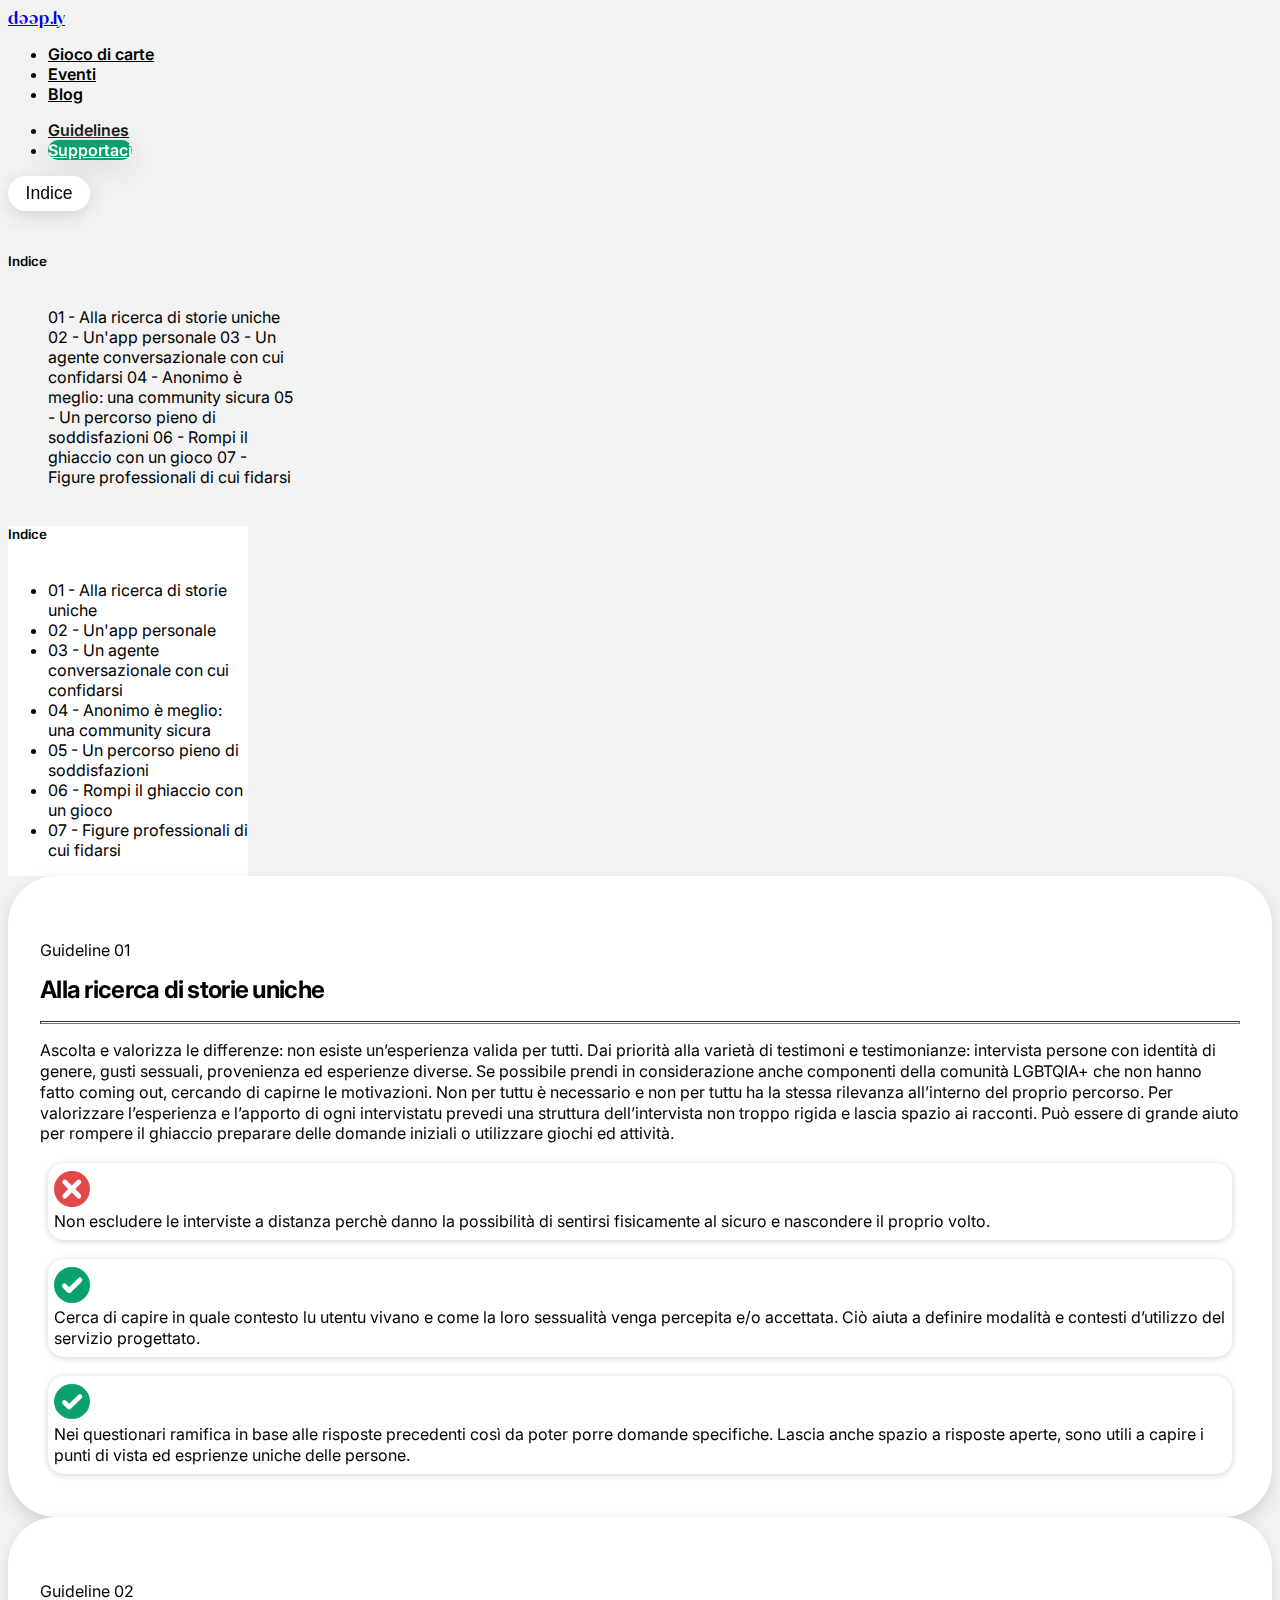
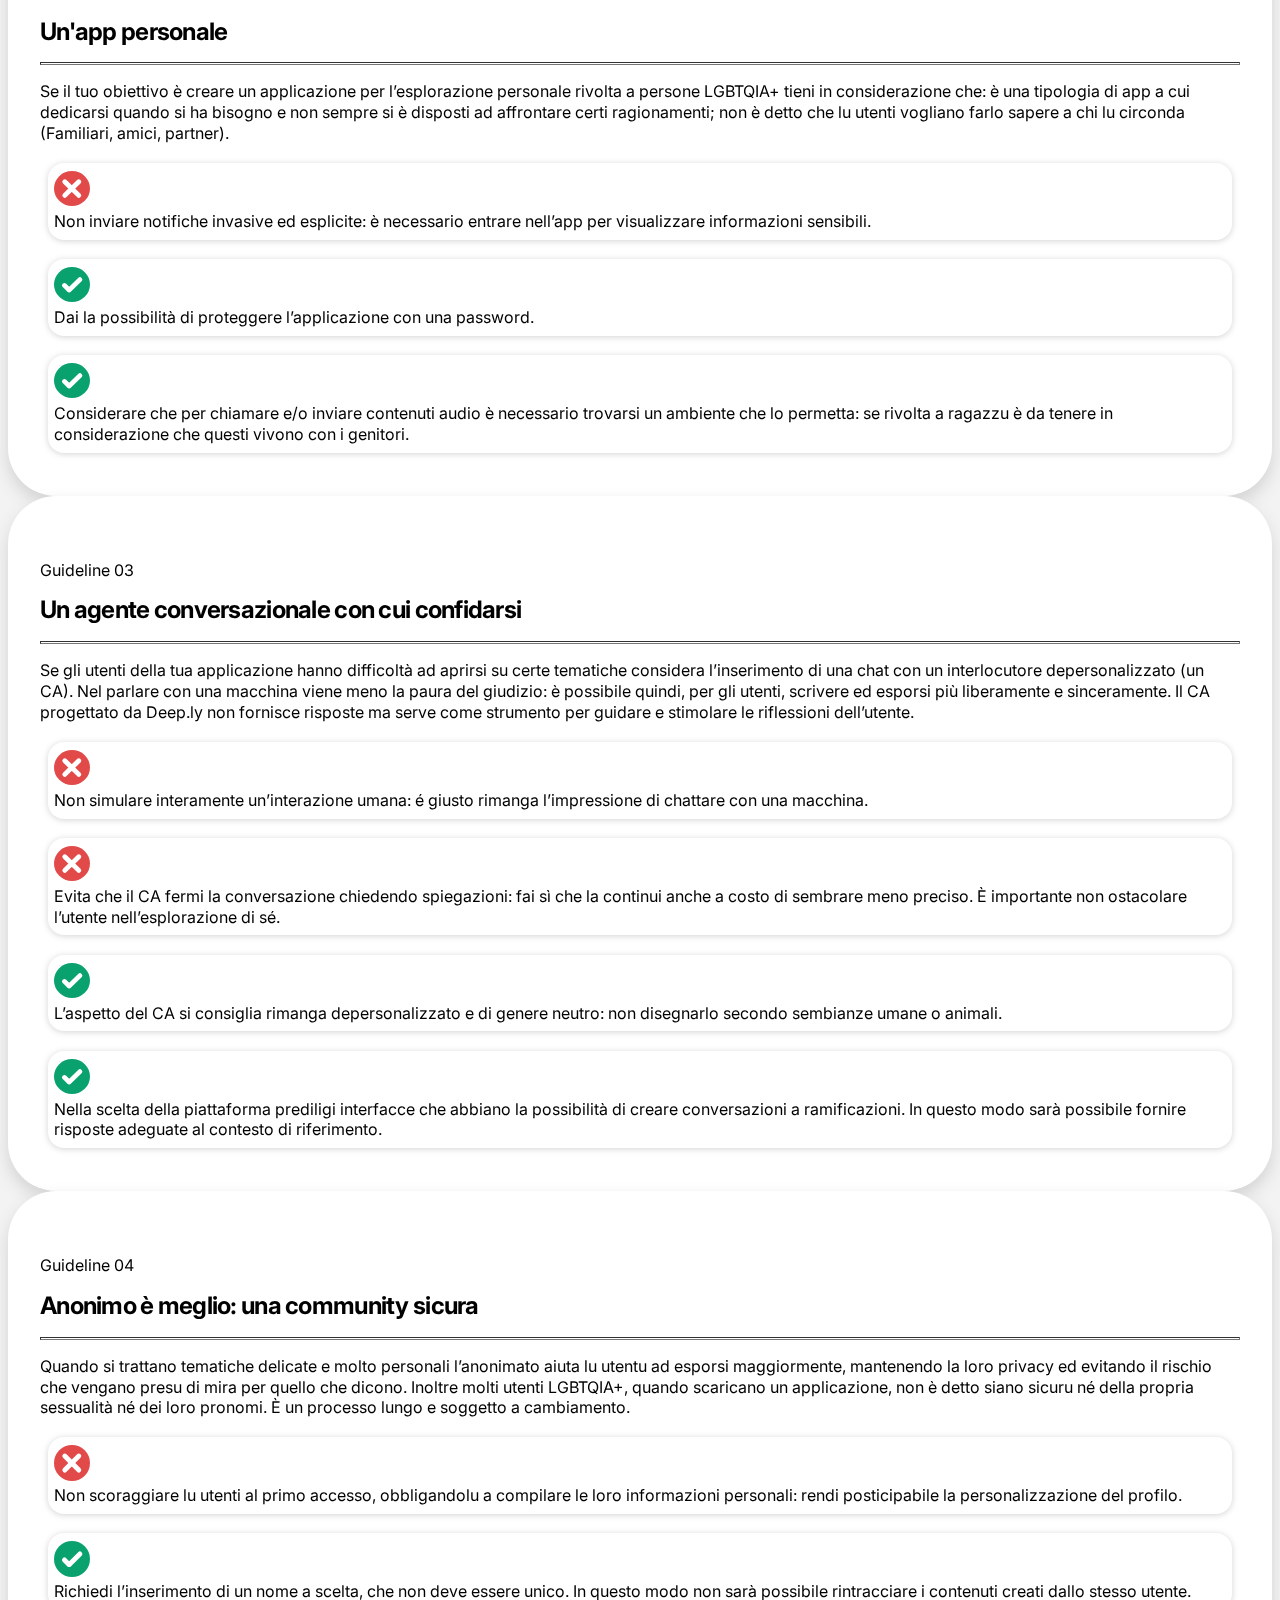
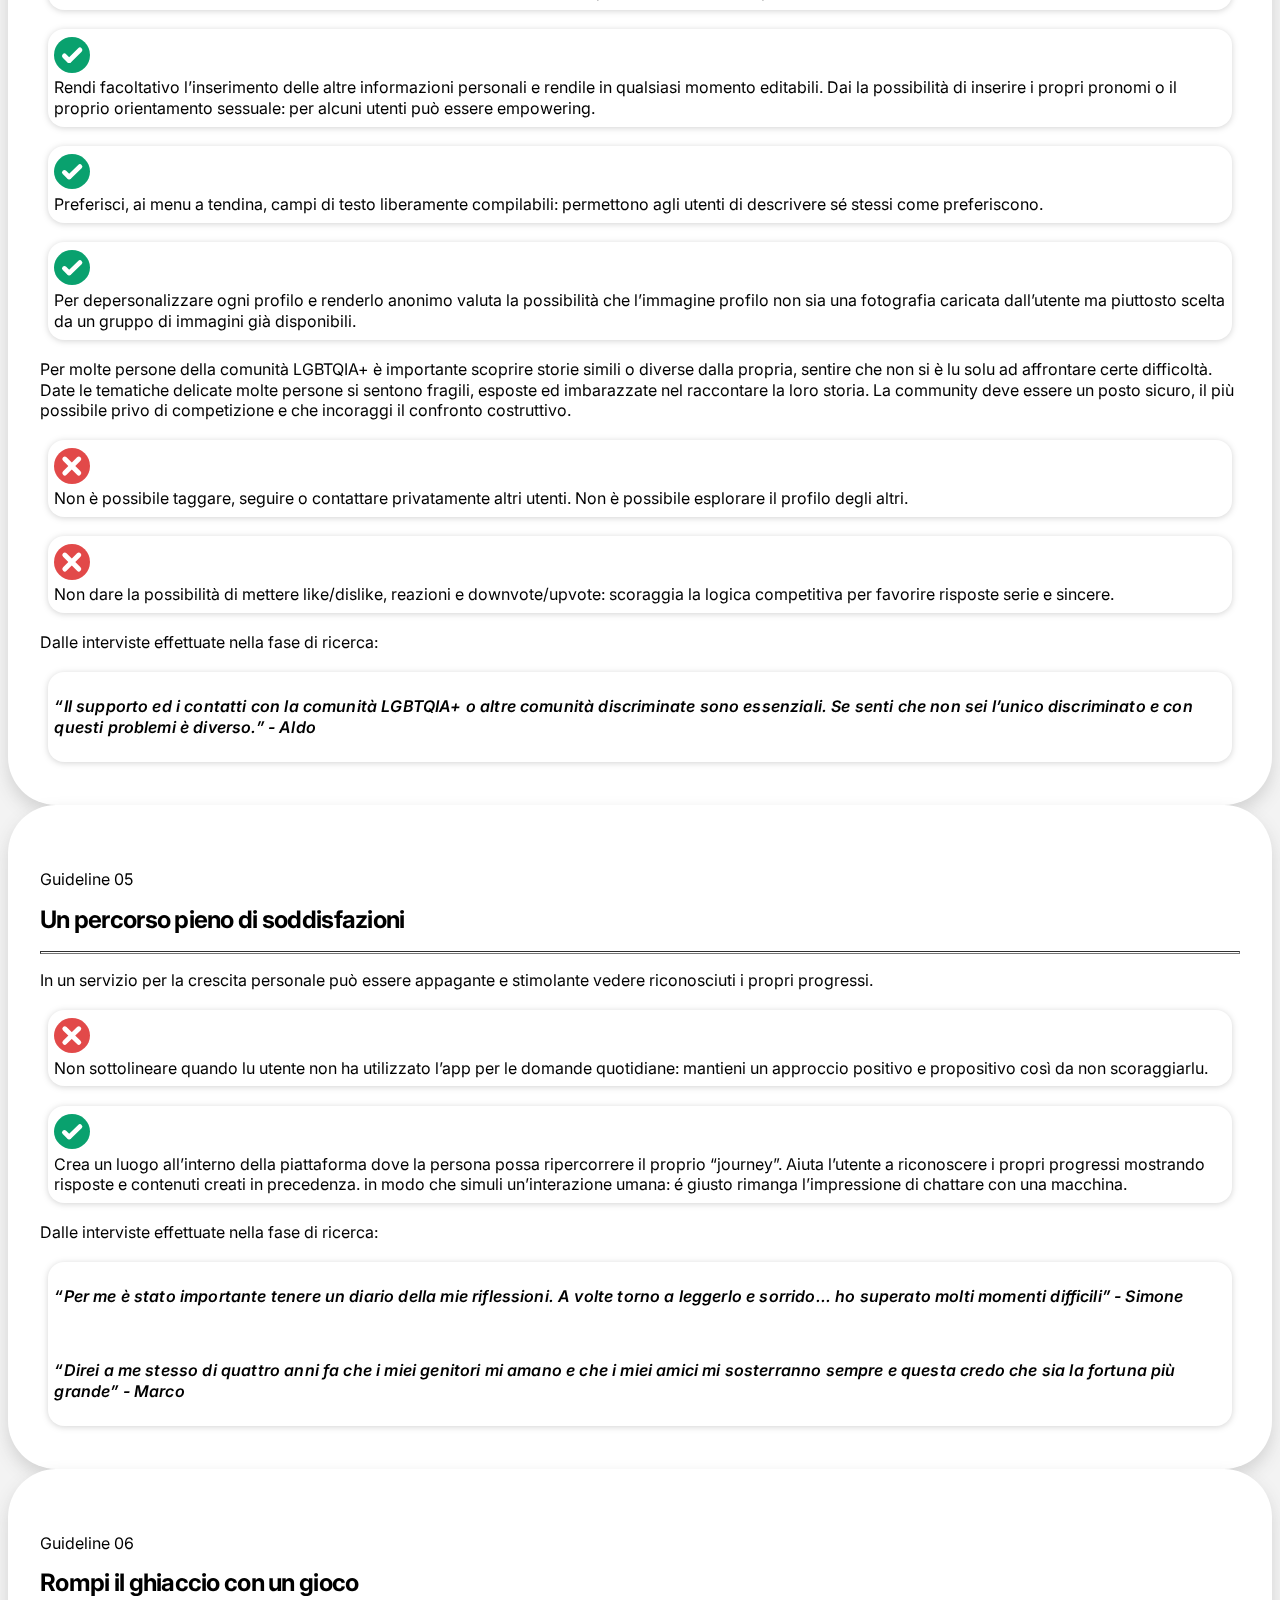
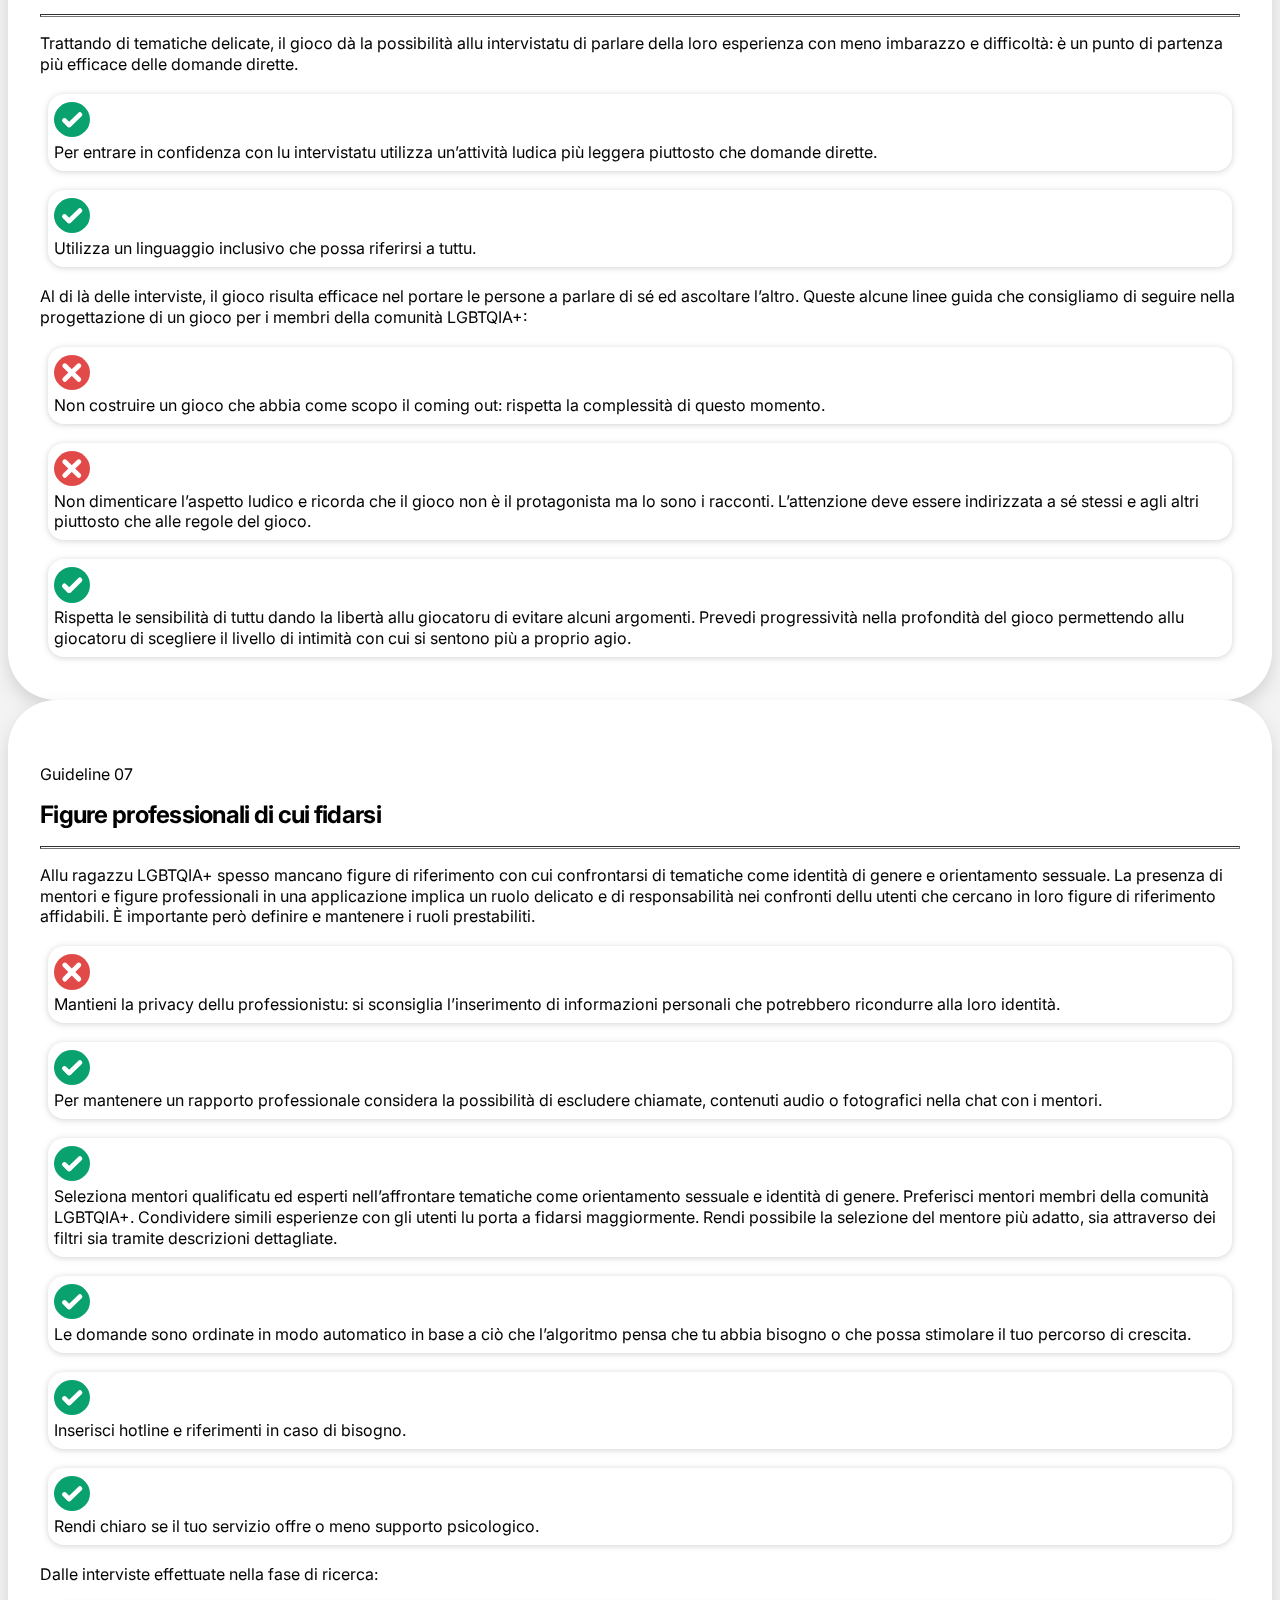
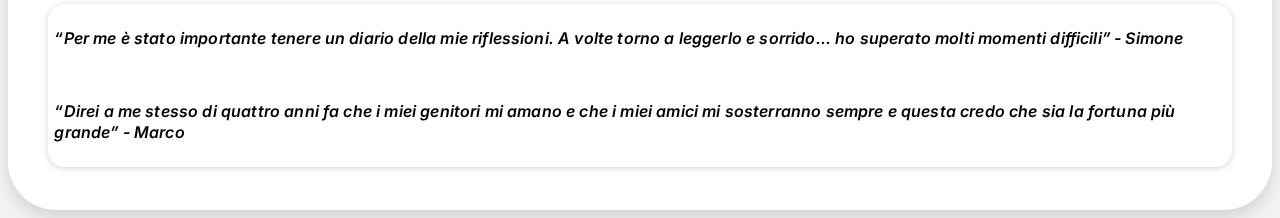
==== commit 2cdaa7c5: "asasas" ====
--- a/guidelines.html
+++ b/guidelines.html
@@ -77,7 +77,7 @@
           <ul class="nav nav-pills flex-column mb-0 pt-4 ">
             <a href="#guideline01" class="nav-link2 px-0"> 01 - Alla ricerca di storie uniche</a>
 
-            <a href="#guideline02" class="nav-link2 px-0 "> 02 - Un app personale</a>
+            <a href="#guideline02" class="nav-link2 px-0 "> 02 - Un'app personale</a>
 
             <a href="#guideline03" class="nav-link2 px-0"> 03 - Un agente conversazionale con cui confidarsi </a>
 
@@ -116,7 +116,7 @@
             <ul class="nav nav-pills flex-column mb-0 pt-4 " id="side-menu">
               <li class="py-2"> <a href="#guideline01" class="nav-link2 px-0"> 01 - Alla ricerca di storie uniche</a>
               </li>
-              <li class="py-2"> <a href="#guideline02" class="nav-link2 px-0"> 02 - Un app personale</a>
+              <li class="py-2"> <a href="#guideline02" class="nav-link2 px-0"> 02 - Un'app personale</a>
               </li>
               <li class="py-2"> <a href="#guideline03" class="nav-link2 px-0"> 03 - Un agente conversazionale con cui confidarsi</a>
               </li>
@@ -237,7 +237,7 @@
             </p>
 
             <h2 class="h2-guideline pb-2 text-wrap">
-              Un app personale
+              Un'app personale
             </h2>
 
             <hr>
